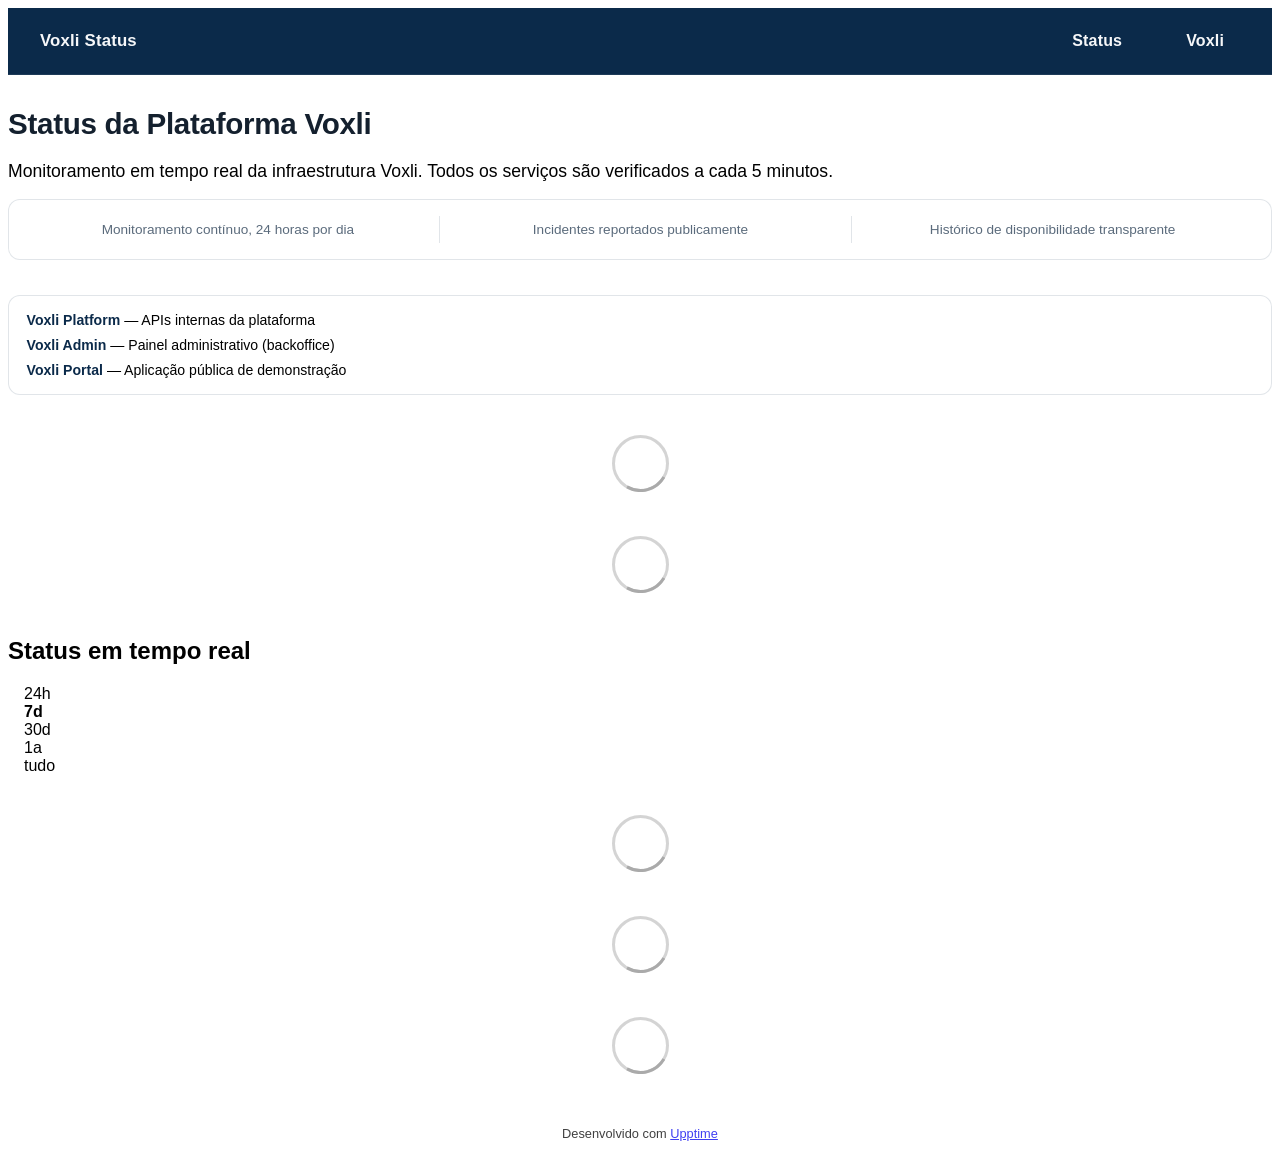
==== index.html @ 5e58ab7a "deploy: 270b769babe6d4fdf9e41d9ba4b4b747d1d3eecd" ====
<!DOCTYPE html> <html lang=en> <head> <meta charset=utf-8> <meta content="width=device-width,initial-scale=1" name=viewport> <meta content=#333333 name=theme-color> <base href=/ > <link href=manifest.json rel=manifest crossorigin=use-credentials> <script>__SAPPER__={baseUrl:"",preloaded:[void 0,{}]};if('serviceWorker' in navigator)navigator.serviceWorker.register('/service-worker.js');(function(){try{eval("async function x(){}");var main="/client/client.08c4aee7.js"}catch(e){main="/client/legacy/client.65f1eb18.js"};var s=document.createElement("script");try{new Function("if(0)import('')")();s.src=main;s.type="module";s.crossOrigin="use-credentials";}catch(e){s.src="/client/shimport@2.0.5.js";s.setAttribute("data-main",main);}document.head.appendChild(s);}());</script> <link href=client/client-31a52aa5.css rel=stylesheet><link href=client/createOctokit-a85f76c7.css rel=stylesheet><link href=client/index-b0b6455a.css rel=stylesheet> <title>Voxli Status</title> <script>// If `prefers-color-scheme` is not supported, fall back to light mode.
      // In this case, light.css will be downloaded with `highest` priority.
      if (typeof window !== "undefined" && typeof document !== "undefined" && "matchMedia" in window && window.matchMedia('(prefers-color-scheme: dark)').media === 'not all') {
        document.documentElement.style.display = 'none';
        document.head.insertAdjacentHTML(
          'beforeend',
          '<link rel="stylesheet" href={`${config.path}/themes/light.css`} onload="document.documentElement.style.display = \'\'">',
        );
      } </script> <link href=https://status.voxli.com.br/themes/light.css rel=stylesheet media=(prefers-color-scheme:light)> <link href=https://status.voxli.com.br/themes/dark.css rel=stylesheet media=(prefers-color-scheme:dark)><link href=https://status.voxli.com.br/global.css rel=stylesheet><link href=https://raw.githubusercontent.com/djiovani-douglas/voxli-status/HEAD/assets/favicon.svg rel=icon type=image/svg><link href=https://raw.githubusercontent.com/djiovani-douglas/voxli-status/HEAD/assets/favicon.ico rel=icon type=image/png><style>:root{--voxli-navy:#0b2a4a;--voxli-navy-light:#123a63;--body-background-color:#f6f7f9;--body-text-color:#14202e;--card-background-color:#ffffff;--nav-background-color:#0b2a4a;--nav-border-bottom-color:#0b2a4a;--nav-color:#f6f7f9;--tag-color:#0b2a4a;--voxli-muted:#5b6b7c;--voxli-border:rgba(11, 42, 74, 0.12);--voxli-success:#16a34a;--voxli-success-bg:rgba(22, 163, 74, 0.12);--voxli-warning:#d97706;--voxli-warning-bg:rgba(217, 119, 6, 0.12);--voxli-danger:#dc2626;--voxli-danger-bg:rgba(220, 38, 38, 0.12)}@media (prefers-color-scheme:dark){:root{--body-background-color:#0b1420;--body-text-color:#e6ecf3;--card-background-color:#101c2c;--nav-background-color:#081726;--nav-border-bottom-color:#0b2a4a;--voxli-muted:#93a3b5;--voxli-border:rgba(230, 236, 243, 0.12)}}body{font-family:-apple-system,BlinkMacSystemFont,"Segoe UI",Roboto,Helvetica,Arial,sans-serif}nav{background:var(--nav-background-color)!important;border-bottom:1px solid rgba(255,255,255,.08)!important;padding:.85rem 1.5rem}nav a{color:var(--nav-color)!important;font-weight:600;letter-spacing:.01em}nav a:hover{color:#a9c4e3!important}.logo{font-size:1.05rem!important;font-weight:700!important}.logo img{height:26px;margin-right:8px}h1{color:var(--body-text-color);font-weight:700;font-size:1.85rem;letter-spacing:-.01em}p.description{color:var(--voxli-muted);font-size:.97rem}.voxli-trust-band{display:grid;grid-template-columns:repeat(3,1fr);gap:.6rem;margin:1.1rem 0;padding:1rem 1.1rem;background:var(--card-background-color);border:1px solid var(--voxli-border);border-radius:12px;font-size:.85rem;color:var(--voxli-muted);text-align:center}.voxli-trust-item{padding:.35rem .5rem;border-left:1px solid var(--voxli-border)}.voxli-trust-item:first-child{border-left:none}.voxli-services{display:grid;gap:.55rem;margin:0 0 1.1rem;padding:1rem 1.1rem;background:var(--card-background-color);border:1px solid var(--voxli-border);border-radius:12px;font-size:.88rem}.voxli-service strong{color:var(--voxli-navy)}@media (max-width:640px){.voxli-trust-band{grid-template-columns:1fr;text-align:left}.voxli-trust-item{border-left:none;padding:.15rem 0}}.voxli-live-stats{display:flex;flex-wrap:wrap;gap:1.5rem;margin:1rem 0;padding:.9rem 1.1rem;border:1px solid var(--voxli-border);border-radius:12px;background:var(--card-background-color)}.voxli-stat{display:flex;flex-direction:column;cursor:default}.voxli-stat-value{font-weight:700;font-size:1.05rem;color:var(--voxli-navy)}.voxli-stat-label{font-size:.78rem;color:var(--voxli-muted)}.status-bar{background:var(--voxli-success-bg);border:1px solid rgba(22,163,74,.35);border-radius:12px;padding:1rem 1.5rem}.status-bar.all-good{color:#14532d;font-weight:600}.component,article{border-radius:14px!important;border:1px solid var(--voxli-border)!important;box-shadow:0 1px 3px rgba(11,42,74,.06)!important;transition:box-shadow .15s ease;background:var(--card-background-color)!important}article:hover{box-shadow:0 6px 16px rgba(11,42,74,.1)!important}article h2{font-weight:600;color:var(--body-text-color)}.uptime-tag{background:var(--voxli-navy)!important;border-radius:6px;font-weight:600}.up{border-left:3px solid var(--voxli-success)!important}.degraded{border-left:3px solid var(--voxli-warning)!important}.down{border-left:3px solid var(--voxli-danger)!important}.tag.open{background:var(--voxli-danger)!important;color:#fff!important}.tag.closed{background:var(--voxli-success)!important;color:#fff!important}a[href*="1y"],a[href*="24h"],a[href*="30d"],a[href*="7d"],a[href*=all]{display:inline-block;padding:4px 10px;border-radius:999px;border:1px solid var(--voxli-border);text-decoration:none!important;margin-left:6px;font-weight:600;font-size:.85rem}.incident section>article{position:relative;margin-left:1.4rem;padding-left:1.2rem!important}.incident section>article::before{content:"";position:absolute;left:-1.4rem;top:.35rem;width:10px;height:10px;border-radius:50%;background:var(--voxli-navy)}.incident section>article::after{content:"";position:absolute;left:calc(-1.4rem + 4px);top:.9rem;bottom:-1.6rem;width:2px;background:var(--voxli-border)}.incident section>article:last-child::after{display:none}.footer,footer{opacity:.6;font-size:.8rem}.voxli-footer-links{text-align:center;padding:.5rem 0 1.5rem;font-size:.8rem}.voxli-footer-links a{color:var(--voxli-navy);text-decoration:underline}@media (max-width:640px){.voxli-live-stats{flex-direction:column;gap:.6rem}}</style><script>window.addEventListener('load', function () {
  var REPO = 'https://raw.githubusercontent.com/djiovani-douglas/voxli-status/HEAD/';
  var services = ['voxli-platform', 'voxli-admin', 'voxli-portal'];

  function withTimeout(promise, ms) {
    return Promise.race([
      promise,
      new Promise(function (_, reject) {
        setTimeout(function () { reject(new Error('timeout')); }, ms);
      })
    ]);
  }

  function fetchJson(path) {
    return withTimeout(fetch(REPO + path).then(function (r) {
      if (!r.ok) throw new Error('bad response');
      return r.json();
    }), 4000);
  }

  function fetchText(path) {
    return withTimeout(fetch(REPO + path).then(function (r) {
      if (!r.ok) throw new Error('bad response');
      return r.text();
    }), 4000);
  }

  function insertStat(label, value, tooltip) {
    var anchor = document.querySelector('.status-bar') || document.querySelector('main');
    if (!anchor || !anchor.parentNode) return;
    var card = document.querySelector('.voxli-live-stats');
    if (!card) {
      card = document.createElement('div');
      card.className = 'voxli-live-stats';
      anchor.parentNode.insertBefore(card, anchor.nextSibling);
    }
    var stat = document.createElement('div');
    stat.className = 'voxli-stat';
    if (tooltip) stat.title = tooltip;
    var value_ = document.createElement('span');
    value_.className = 'voxli-stat-value';
    value_.textContent = value;
    var label_ = document.createElement('span');
    label_.className = 'voxli-stat-label';
    label_.textContent = label;
    stat.appendChild(value_);
    stat.appendChild(label_);
    card.appendChild(stat);
  }

  Promise.all(services.map(function (s) { return fetchJson('api/' + s + '/uptime.json'); }))
    .then(function (results) {
      var values = results
        .map(function (r) { return parseFloat(r && r.message); })
        .filter(function (n) { return !isNaN(n); });
      if (values.length !== services.length) return null;
      var avg = values.reduce(function (a, b) { return a + b; }, 0) / values.length;
      return avg.toFixed(2).replace('.', ',') + '%';
    })
    .catch(function () { return null; })
    .then(function (aggUptime) {
      if (!aggUptime) return;
      insertStat(
        'Disponibilidade da plataforma',
        aggUptime,
        'Média simples entre Voxli Platform, Voxli Admin e Voxli Portal — histórico completo'
      );
    });

  Promise.all(services.map(function (s) { return fetchText('history/' + s + '.yml'); }))
    .then(function (texts) {
      var dates = texts
        .map(function (t) {
          var m = t.match(/lastUpdated:\s*(.+)/);
          return m ? new Date(m[1].trim()) : null;
        })
        .filter(function (d) { return d && !isNaN(d.getTime()); });
      if (!dates.length) return null;
      var latest = new Date(Math.max.apply(null, dates));
      var minutes = Math.round((Date.now() - latest.getTime()) / 60000);
      if (minutes < 0 || minutes > 24 * 60) return null;
      return minutes <= 1 ? 'agora mesmo' : 'há ' + minutes + ' min';
    })
    .catch(function () { return null; })
    .then(function (lastCheck) {
      if (!lastCheck) return;
      insertStat('Última verificação', lastCheck, null);
    });
}); </script> <link href=/client/client.08c4aee7.js rel=modulepreload as=script crossorigin=use-credentials><link href=/client/client-31a52aa5.css rel=preload as=style><link href=/client/index.20721cfb.js rel=modulepreload as=script crossorigin=use-credentials><link href=/client/createOctokit.7c28d61c.js rel=modulepreload as=script crossorigin=use-credentials><link href=/client/inject_styles.803b7e80.js rel=modulepreload as=script crossorigin=use-credentials><link href=/client/createOctokit-a85f76c7.css rel=preload as=style><link href=/client/index-b0b6455a.css rel=preload as=style></head> <body> <div id=sapper> <nav class=svelte-a08hsz><div class="svelte-a08hsz container"><div><a href=https://status.voxli.com.br class="svelte-a08hsz logo"><img alt="" class=svelte-a08hsz src=https://raw.githubusercontent.com/djiovani-douglas/voxli-status/HEAD/assets/logo.svg> <div>Voxli Status</div></a></div> <ul class=svelte-a08hsz><li><a href=/ class=svelte-a08hsz target=_self aria-current=page>Status</a> <li><a href=https://voxli.com.br class=svelte-a08hsz target=_self>Voxli</a> </li> </ul></div> </nav> <main class=container> <header class=svelte-ngkazm><h1>Status da Plataforma Voxli</h1> <p class="svelte-ngkazm lead">Monitoramento em tempo real da infraestrutura Voxli. Todos os serviços são verificados a cada 5 minutos.<br><div class=voxli-trust-band> <div class=voxli-trust-item>Monitoramento contínuo, 24 horas por dia</div> <div class=voxli-trust-item>Incidentes reportados publicamente</div> <div class=voxli-trust-item>Histórico de disponibilidade transparente</div> </div><br><div class=voxli-services> <div class=voxli-service><strong>Voxli Platform</strong> — APIs internas da plataforma</div> <div class=voxli-service><strong>Voxli Admin</strong> — Painel administrativo (backoffice)</div> <div class=voxli-service><strong>Voxli Portal</strong> — Aplicação pública de demonstração</div> </div><p></header> <section class=svelte-8lnl4f><div class="svelte-68jxue loading"><svg class=svelte-68jxue height=38 stroke=#aaa width=38 xmlns=http://www.w3.org/2000/svg><g fill=none fill-rule=evenodd><g stroke-width=2 transform="translate(1 1)"><circle cx=18 cy=18 r=18 stroke-opacity=.5></circle><path d="M36 18c0-9.94-8.06-18-18-18"><animateTransform attributeName=transform dur=1s from="0 18 18" repeatCount=indefinite to="360 18 18" type=rotate></animateTransform></path></g></g></svg></div> </section> <section class=svelte-8lnl4f><div class="svelte-68jxue loading"><svg class=svelte-68jxue height=38 stroke=#aaa width=38 xmlns=http://www.w3.org/2000/svg><g fill=none fill-rule=evenodd><g stroke-width=2 transform="translate(1 1)"><circle cx=18 cy=18 r=18 stroke-opacity=.5></circle><path d="M36 18c0-9.94-8.06-18-18-18"><animateTransform attributeName=transform dur=1s from="0 18 18" repeatCount=indefinite to="360 18 18" type=rotate></animateTransform></path></g></g></svg></div> </section> <div class="svelte-fqsq6s f changed"><h2>Status em tempo real</h2> <form class="svelte-fqsq6s f r"><div><input class=svelte-fqsq6s id=data_day name=d type=radio value=day><label class=svelte-fqsq6s for=data_day>24h</label></div> <div><input class=svelte-fqsq6s id=data_week name=d type=radio value=week checked><label class=svelte-fqsq6s for=data_week>7d</label></div> <div><input class=svelte-fqsq6s id=data_month name=d type=radio value=month><label class=svelte-fqsq6s for=data_month>30d</label></div> <div><input class=svelte-fqsq6s id=data_year name=d type=radio value=year><label class=svelte-fqsq6s for=data_year>1a</label></div> <div><input class=svelte-fqsq6s id=data_all name=d type=radio value=all><label class=svelte-fqsq6s for=data_all>tudo</label></div></form></div> <section class="svelte-fqsq6s live-status"><div class="svelte-68jxue loading"><svg class=svelte-68jxue height=38 stroke=#aaa width=38 xmlns=http://www.w3.org/2000/svg><g fill=none fill-rule=evenodd><g stroke-width=2 transform="translate(1 1)"><circle cx=18 cy=18 r=18 stroke-opacity=.5></circle><path d="M36 18c0-9.94-8.06-18-18-18"><animateTransform attributeName=transform dur=1s from="0 18 18" repeatCount=indefinite to="360 18 18" type=rotate></animateTransform></path></g></g></svg></div> </section> <section><div class="svelte-68jxue loading"><svg class=svelte-68jxue height=38 stroke=#aaa width=38 xmlns=http://www.w3.org/2000/svg><g fill=none fill-rule=evenodd><g stroke-width=2 transform="translate(1 1)"><circle cx=18 cy=18 r=18 stroke-opacity=.5></circle><path d="M36 18c0-9.94-8.06-18-18-18"><animateTransform attributeName=transform dur=1s from="0 18 18" repeatCount=indefinite to="360 18 18" type=rotate></animateTransform></path></g></g></svg></div> </section> <section><div class="svelte-68jxue loading"><svg class=svelte-68jxue height=38 stroke=#aaa width=38 xmlns=http://www.w3.org/2000/svg><g fill=none fill-rule=evenodd><g stroke-width=2 transform="translate(1 1)"><circle cx=18 cy=18 r=18 stroke-opacity=.5></circle><path d="M36 18c0-9.94-8.06-18-18-18"><animateTransform attributeName=transform dur=1s from="0 18 18" repeatCount=indefinite to="360 18 18" type=rotate></animateTransform></path></g></g></svg></div></section></main> <footer class=svelte-jbr799><p>Desenvolvido com <a href=https://github.com/djiovani-douglas/voxli-status>Upptime</a></p> </footer></div> <script> try {
        if (typeof window !== "undefined" && window.navigator && navigator.serviceWorker) {
          navigator.serviceWorker.getRegistrations().then(function (registrations) {
            for (let registration of registrations) {
              registration.unregister();
            }
          });
        }
        if (typeof window !== "undefined" && "caches" in window) {
          caches.keys().then(function (keyList) {
            return Promise.all(
              keyList.map(function (key) {
                return caches.delete(key);
              })
            );
          });
        }
      } catch (error) {} </script>
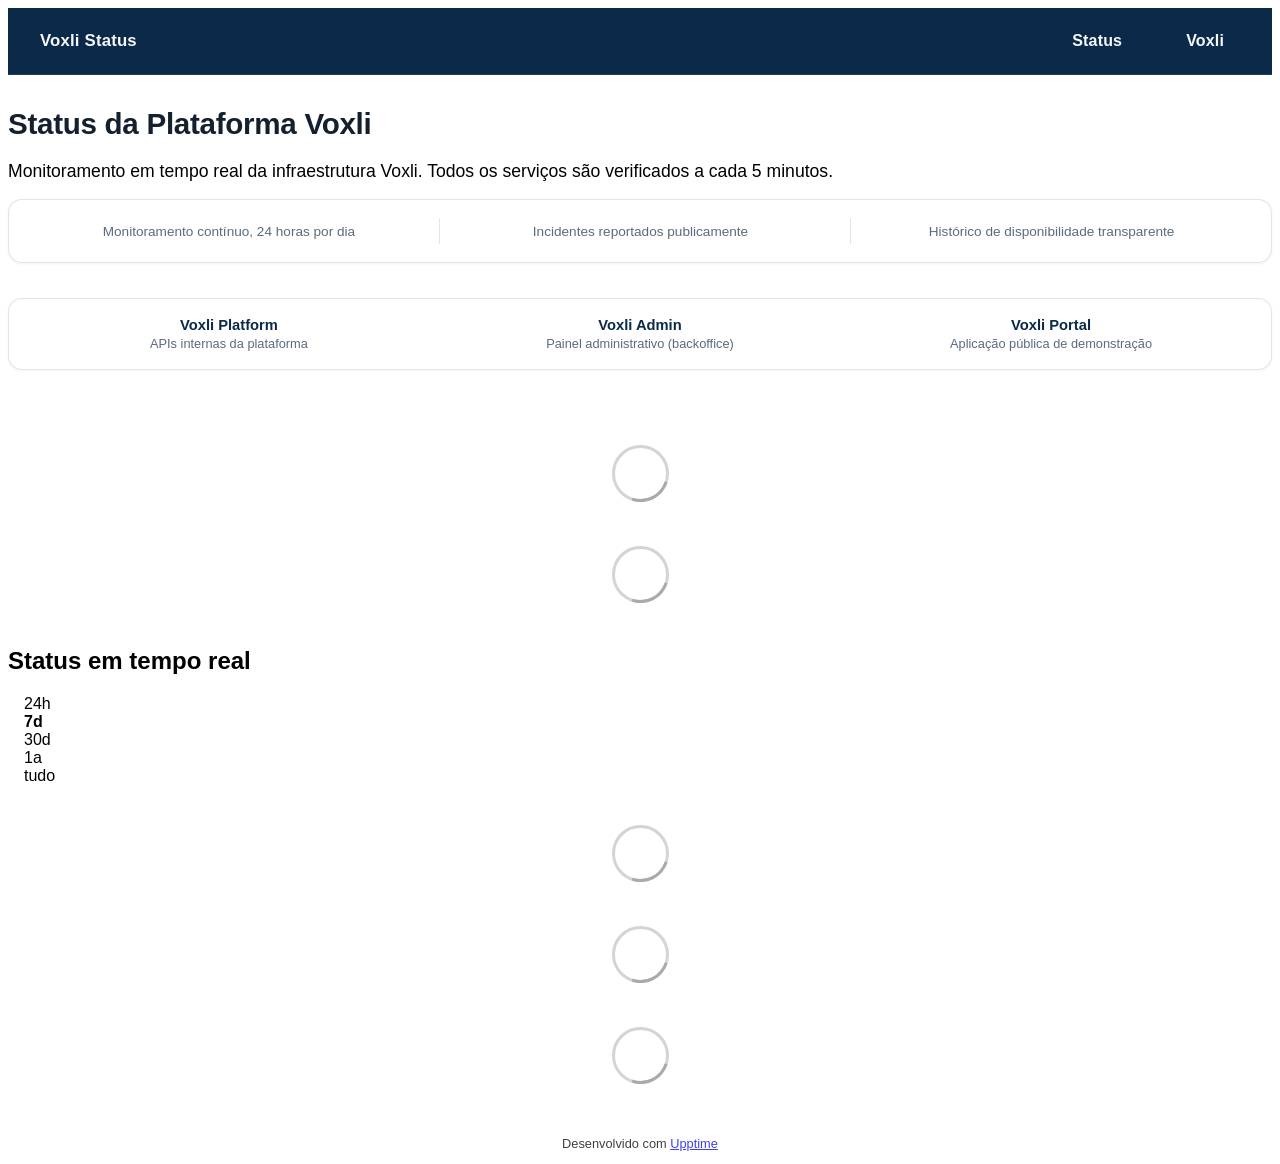
==== commit be1d4935: "deploy: fbac81c82b761c773ecd8f9453a592e794e1e93e" ====
--- a/index.html
+++ b/index.html
@@ -1,4 +1,4 @@
-<!DOCTYPE html> <html lang=en> <head> <meta charset=utf-8> <meta content="width=device-width,initial-scale=1" name=viewport> <meta content=#333333 name=theme-color> <base href=/ > <link href=manifest.json rel=manifest crossorigin=use-credentials> <script>__SAPPER__={baseUrl:"",preloaded:[void 0,{}]};if('serviceWorker' in navigator)navigator.serviceWorker.register('/service-worker.js');(function(){try{eval("async function x(){}");var main="/client/client.08c4aee7.js"}catch(e){main="/client/legacy/client.65f1eb18.js"};var s=document.createElement("script");try{new Function("if(0)import('')")();s.src=main;s.type="module";s.crossOrigin="use-credentials";}catch(e){s.src="/client/shimport@2.0.5.js";s.setAttribute("data-main",main);}document.head.appendChild(s);}());</script> <link href=client/client-31a52aa5.css rel=stylesheet><link href=client/createOctokit-a85f76c7.css rel=stylesheet><link href=client/index-b0b6455a.css rel=stylesheet> <title>Voxli Status</title> <script>// If `prefers-color-scheme` is not supported, fall back to light mode.
+<!DOCTYPE html> <html lang=en> <head> <meta charset=utf-8> <meta content="width=device-width,initial-scale=1" name=viewport> <meta content=#333333 name=theme-color> <base href=/ > <link href=manifest.json rel=manifest crossorigin=use-credentials> <script>__SAPPER__={baseUrl:"",preloaded:[void 0,{}]};if('serviceWorker' in navigator)navigator.serviceWorker.register('/service-worker.js');(function(){try{eval("async function x(){}");var main="/client/client.585f382c.js"}catch(e){main="/client/legacy/client.128acb01.js"};var s=document.createElement("script");try{new Function("if(0)import('')")();s.src=main;s.type="module";s.crossOrigin="use-credentials";}catch(e){s.src="/client/shimport@2.0.5.js";s.setAttribute("data-main",main);}document.head.appendChild(s);}());</script> <link href=client/client-31a52aa5.css rel=stylesheet><link href=client/createOctokit-a85f76c7.css rel=stylesheet><link href=client/index-b0b6455a.css rel=stylesheet> <title>Voxli Status</title> <script>// If `prefers-color-scheme` is not supported, fall back to light mode.
       // In this case, light.css will be downloaded with `highest` priority.
       if (typeof window !== "undefined" && typeof document !== "undefined" && "matchMedia" in window && window.matchMedia('(prefers-color-scheme: dark)').media === 'not all') {
         document.documentElement.style.display = 'none';
@@ -6,7 +6,7 @@
           'beforeend',
           '<link rel="stylesheet" href={`${config.path}/themes/light.css`} onload="document.documentElement.style.display = \'\'">',
         );
-      } </script> <link href=https://status.voxli.com.br/themes/light.css rel=stylesheet media=(prefers-color-scheme:light)> <link href=https://status.voxli.com.br/themes/dark.css rel=stylesheet media=(prefers-color-scheme:dark)><link href=https://status.voxli.com.br/global.css rel=stylesheet><link href=https://raw.githubusercontent.com/djiovani-douglas/voxli-status/HEAD/assets/favicon.svg rel=icon type=image/svg><link href=https://raw.githubusercontent.com/djiovani-douglas/voxli-status/HEAD/assets/favicon.ico rel=icon type=image/png><style>:root{--voxli-navy:#0b2a4a;--voxli-navy-light:#123a63;--body-background-color:#f6f7f9;--body-text-color:#14202e;--card-background-color:#ffffff;--nav-background-color:#0b2a4a;--nav-border-bottom-color:#0b2a4a;--nav-color:#f6f7f9;--tag-color:#0b2a4a;--voxli-muted:#5b6b7c;--voxli-border:rgba(11, 42, 74, 0.12);--voxli-success:#16a34a;--voxli-success-bg:rgba(22, 163, 74, 0.12);--voxli-warning:#d97706;--voxli-warning-bg:rgba(217, 119, 6, 0.12);--voxli-danger:#dc2626;--voxli-danger-bg:rgba(220, 38, 38, 0.12)}@media (prefers-color-scheme:dark){:root{--body-background-color:#0b1420;--body-text-color:#e6ecf3;--card-background-color:#101c2c;--nav-background-color:#081726;--nav-border-bottom-color:#0b2a4a;--voxli-muted:#93a3b5;--voxli-border:rgba(230, 236, 243, 0.12)}}body{font-family:-apple-system,BlinkMacSystemFont,"Segoe UI",Roboto,Helvetica,Arial,sans-serif}nav{background:var(--nav-background-color)!important;border-bottom:1px solid rgba(255,255,255,.08)!important;padding:.85rem 1.5rem}nav a{color:var(--nav-color)!important;font-weight:600;letter-spacing:.01em}nav a:hover{color:#a9c4e3!important}.logo{font-size:1.05rem!important;font-weight:700!important}.logo img{height:26px;margin-right:8px}h1{color:var(--body-text-color);font-weight:700;font-size:1.85rem;letter-spacing:-.01em}p.description{color:var(--voxli-muted);font-size:.97rem}.voxli-trust-band{display:grid;grid-template-columns:repeat(3,1fr);gap:.6rem;margin:1.1rem 0;padding:1rem 1.1rem;background:var(--card-background-color);border:1px solid var(--voxli-border);border-radius:12px;font-size:.85rem;color:var(--voxli-muted);text-align:center}.voxli-trust-item{padding:.35rem .5rem;border-left:1px solid var(--voxli-border)}.voxli-trust-item:first-child{border-left:none}.voxli-services{display:grid;gap:.55rem;margin:0 0 1.1rem;padding:1rem 1.1rem;background:var(--card-background-color);border:1px solid var(--voxli-border);border-radius:12px;font-size:.88rem}.voxli-service strong{color:var(--voxli-navy)}@media (max-width:640px){.voxli-trust-band{grid-template-columns:1fr;text-align:left}.voxli-trust-item{border-left:none;padding:.15rem 0}}.voxli-live-stats{display:flex;flex-wrap:wrap;gap:1.5rem;margin:1rem 0;padding:.9rem 1.1rem;border:1px solid var(--voxli-border);border-radius:12px;background:var(--card-background-color)}.voxli-stat{display:flex;flex-direction:column;cursor:default}.voxli-stat-value{font-weight:700;font-size:1.05rem;color:var(--voxli-navy)}.voxli-stat-label{font-size:.78rem;color:var(--voxli-muted)}.status-bar{background:var(--voxli-success-bg);border:1px solid rgba(22,163,74,.35);border-radius:12px;padding:1rem 1.5rem}.status-bar.all-good{color:#14532d;font-weight:600}.component,article{border-radius:14px!important;border:1px solid var(--voxli-border)!important;box-shadow:0 1px 3px rgba(11,42,74,.06)!important;transition:box-shadow .15s ease;background:var(--card-background-color)!important}article:hover{box-shadow:0 6px 16px rgba(11,42,74,.1)!important}article h2{font-weight:600;color:var(--body-text-color)}.uptime-tag{background:var(--voxli-navy)!important;border-radius:6px;font-weight:600}.up{border-left:3px solid var(--voxli-success)!important}.degraded{border-left:3px solid var(--voxli-warning)!important}.down{border-left:3px solid var(--voxli-danger)!important}.tag.open{background:var(--voxli-danger)!important;color:#fff!important}.tag.closed{background:var(--voxli-success)!important;color:#fff!important}a[href*="1y"],a[href*="24h"],a[href*="30d"],a[href*="7d"],a[href*=all]{display:inline-block;padding:4px 10px;border-radius:999px;border:1px solid var(--voxli-border);text-decoration:none!important;margin-left:6px;font-weight:600;font-size:.85rem}.incident section>article{position:relative;margin-left:1.4rem;padding-left:1.2rem!important}.incident section>article::before{content:"";position:absolute;left:-1.4rem;top:.35rem;width:10px;height:10px;border-radius:50%;background:var(--voxli-navy)}.incident section>article::after{content:"";position:absolute;left:calc(-1.4rem + 4px);top:.9rem;bottom:-1.6rem;width:2px;background:var(--voxli-border)}.incident section>article:last-child::after{display:none}.footer,footer{opacity:.6;font-size:.8rem}.voxli-footer-links{text-align:center;padding:.5rem 0 1.5rem;font-size:.8rem}.voxli-footer-links a{color:var(--voxli-navy);text-decoration:underline}@media (max-width:640px){.voxli-live-stats{flex-direction:column;gap:.6rem}}</style><script>window.addEventListener('load', function () {
+      } </script> <link href=https://status.voxli.com.br/themes/light.css rel=stylesheet media=(prefers-color-scheme:light)> <link href=https://status.voxli.com.br/themes/dark.css rel=stylesheet media=(prefers-color-scheme:dark)><link href=https://status.voxli.com.br/global.css rel=stylesheet><link href=https://raw.githubusercontent.com/djiovani-douglas/voxli-status/HEAD/assets/favicon.svg rel=icon type=image/svg><link href=https://raw.githubusercontent.com/djiovani-douglas/voxli-status/HEAD/assets/favicon.ico rel=icon type=image/png><style>:root{--voxli-navy:#0b2a4a;--voxli-navy-light:#123a63;--body-background-color:#f6f7f9;--body-text-color:#14202e;--card-background-color:#ffffff;--nav-background-color:#0b2a4a;--nav-border-bottom-color:#0b2a4a;--nav-color:#f6f7f9;--tag-color:#0b2a4a;--voxli-muted:#5b6b7c;--voxli-border:rgba(11, 42, 74, 0.12);--voxli-success:#16a34a;--voxli-success-bg:rgba(22, 163, 74, 0.12);--voxli-warning:#d97706;--voxli-warning-bg:rgba(217, 119, 6, 0.12);--voxli-danger:#dc2626;--voxli-danger-bg:rgba(220, 38, 38, 0.12)}@media (prefers-color-scheme:dark){:root{--body-background-color:#0b1420;--body-text-color:#e6ecf3;--card-background-color:#101c2c;--nav-background-color:#081726;--nav-border-bottom-color:#0b2a4a;--voxli-muted:#93a3b5;--voxli-border:rgba(230, 236, 243, 0.12)}}body{font-family:-apple-system,BlinkMacSystemFont,"Segoe UI",Roboto,Helvetica,Arial,sans-serif}nav{background:var(--nav-background-color)!important;border-bottom:1px solid rgba(255,255,255,.08)!important;padding:.85rem 1.5rem}nav a{color:var(--nav-color)!important;font-weight:600;letter-spacing:.01em}nav a:hover{color:#a9c4e3!important}.logo{font-size:1.05rem!important;font-weight:700!important}.logo img{height:26px;margin-right:8px}h1{color:var(--body-text-color);font-weight:700;font-size:1.85rem;letter-spacing:-.01em}p.description{color:var(--voxli-muted);font-size:.97rem}.voxli-live-stats,.voxli-services,.voxli-trust-band,.voxli-uptime-history{width:100%;box-sizing:border-box}.voxli-trust-band{display:grid;grid-template-columns:repeat(3,1fr);gap:.6rem;margin:1.1rem 0;padding:1.1rem 1.2rem;background:var(--card-background-color);border:1px solid var(--voxli-border);border-radius:14px;box-shadow:0 1px 3px rgba(11,42,74,.05);font-size:.85rem;color:var(--voxli-muted);text-align:center}.voxli-trust-item{padding:.35rem .5rem;border-left:1px solid var(--voxli-border)}.voxli-trust-item:first-child{border-left:none}.voxli-services{display:grid;grid-template-columns:repeat(3,1fr);gap:.6rem;margin:0 0 1.1rem;padding:1.1rem 1.2rem;background:var(--card-background-color);border:1px solid var(--voxli-border);border-radius:14px;box-shadow:0 1px 3px rgba(11,42,74,.05)}.voxli-service{display:flex;flex-direction:column;gap:.2rem;text-align:center}.voxli-service-name{font-weight:700;font-size:.92rem;color:var(--voxli-navy)}.voxli-service-desc{font-size:.8rem;color:var(--voxli-muted)}.voxli-uptime-history{margin:0 0 1.1rem;padding:1.1rem 1.2rem;background:var(--card-background-color);border:1px solid var(--voxli-border);border-radius:14px;box-shadow:0 1px 3px rgba(11,42,74,.05)}.voxli-uh-title{font-weight:600;font-size:.9rem;margin-bottom:.9rem}.voxli-uh-row{display:grid;grid-template-columns:8.5rem 1fr 4rem;align-items:center;gap:.75rem;margin-bottom:.55rem}.voxli-uh-name{font-size:.82rem;font-weight:600;color:var(--body-text-color)}.voxli-uh-bars{display:flex;gap:2px;height:22px}.voxli-uh-bar{flex:1;border-radius:2px;min-width:2px}.voxli-uh-pct{font-size:.82rem;font-weight:600;text-align:right;color:var(--voxli-muted)}.voxli-uh-labels{display:flex;justify-content:space-between;font-size:.72rem;color:var(--voxli-muted);margin-top:.3rem}@media (max-width:640px){.voxli-services,.voxli-trust-band{grid-template-columns:1fr;text-align:left}.voxli-trust-item{border-left:none;padding:.15rem 0}.voxli-service{text-align:left}.voxli-uh-row{grid-template-columns:5.5rem 1fr 3rem;gap:.5rem}}.voxli-live-stats{display:flex;flex-wrap:wrap;gap:1.5rem;margin:1rem 0;padding:.9rem 1.1rem;border:1px solid var(--voxli-border);border-radius:12px;background:var(--card-background-color)}.voxli-stat{display:flex;flex-direction:column;cursor:default}.voxli-stat-value{font-weight:700;font-size:1.05rem;color:var(--voxli-navy)}.voxli-stat-label{font-size:.78rem;color:var(--voxli-muted)}.status-bar{background:var(--voxli-success-bg);border:1px solid rgba(22,163,74,.35);border-radius:12px;padding:1rem 1.5rem;position:relative}.status-bar.all-good{color:#14532d;font-weight:600;animation:voxli-pulse-ring 2.4s ease-in-out infinite}@keyframes voxli-pulse-ring{0%,100%{box-shadow:0 0 0 0 rgba(22,163,74,.22)}50%{box-shadow:0 0 0 7px rgba(22,163,74,0)}}@media (prefers-reduced-motion:reduce){.status-bar.all-good{animation:none}}.component,article{border-radius:14px!important;border:1px solid var(--voxli-border)!important;box-shadow:0 1px 3px rgba(11,42,74,.06)!important;transition:box-shadow .15s ease;background:var(--card-background-color)!important}article:hover{box-shadow:0 6px 16px rgba(11,42,74,.1)!important}article h2{font-weight:600;color:var(--body-text-color)}.uptime-tag{background:var(--voxli-navy)!important;border-radius:6px;font-weight:600}.up{border-left:3px solid var(--voxli-success)!important}.degraded{border-left:3px solid var(--voxli-warning)!important}.down{border-left:3px solid var(--voxli-danger)!important}.tag.open{background:var(--voxli-danger)!important;color:#fff!important}.tag.closed{background:var(--voxli-success)!important;color:#fff!important}a[href*="1y"],a[href*="24h"],a[href*="30d"],a[href*="7d"],a[href*=all]{display:inline-block;padding:4px 10px;border-radius:999px;border:1px solid var(--voxli-border);text-decoration:none!important;margin-left:6px;font-weight:600;font-size:.85rem}.incident section>article{position:relative;margin-left:1.4rem;padding-left:1.2rem!important}.incident section>article::before{content:"";position:absolute;left:-1.4rem;top:.35rem;width:10px;height:10px;border-radius:50%;background:var(--voxli-navy)}.incident section>article::after{content:"";position:absolute;left:calc(-1.4rem + 4px);top:.9rem;bottom:-1.6rem;width:2px;background:var(--voxli-border)}.incident section>article:last-child::after{display:none}.footer,footer{opacity:.6;font-size:.8rem}.voxli-footer-links{text-align:center;padding:.5rem 0 1.5rem;font-size:.8rem}.voxli-footer-links a{color:var(--voxli-navy);text-decoration:underline}@media (max-width:640px){.voxli-live-stats{flex-direction:column;gap:.6rem}}</style><script>window.addEventListener('load', function () {
   var REPO = 'https://raw.githubusercontent.com/djiovani-douglas/voxli-status/HEAD/';
   var services = ['voxli-platform', 'voxli-admin', 'voxli-portal'];
 
@@ -71,7 +71,7 @@
       insertStat(
         'Disponibilidade da plataforma',
         aggUptime,
-        'Média simples entre Voxli Platform, Voxli Admin e Voxli Portal — histórico completo'
+        'Média simples entre Voxli Platform, Voxli Admin e Voxli Portal (histórico completo)'
       );
     });
 
@@ -94,7 +94,80 @@
       if (!lastCheck) return;
       insertStat('Última verificação', lastCheck, null);
     });
-}); </script> <link href=/client/client.08c4aee7.js rel=modulepreload as=script crossorigin=use-credentials><link href=/client/client-31a52aa5.css rel=preload as=style><link href=/client/index.20721cfb.js rel=modulepreload as=script crossorigin=use-credentials><link href=/client/createOctokit.7c28d61c.js rel=modulepreload as=script crossorigin=use-credentials><link href=/client/inject_styles.803b7e80.js rel=modulepreload as=script crossorigin=use-credentials><link href=/client/createOctokit-a85f76c7.css rel=preload as=style><link href=/client/index-b0b6455a.css rel=preload as=style></head> <body> <div id=sapper> <nav class=svelte-a08hsz><div class="svelte-a08hsz container"><div><a href=https://status.voxli.com.br class="svelte-a08hsz logo"><img alt="" class=svelte-a08hsz src=https://raw.githubusercontent.com/djiovani-douglas/voxli-status/HEAD/assets/logo.svg> <div>Voxli Status</div></a></div> <ul class=svelte-a08hsz><li><a href=/ class=svelte-a08hsz target=_self aria-current=page>Status</a> <li><a href=https://voxli.com.br class=svelte-a08hsz target=_self>Voxli</a> </li> </ul></div> </nav> <main class=container> <header class=svelte-ngkazm><h1>Status da Plataforma Voxli</h1> <p class="svelte-ngkazm lead">Monitoramento em tempo real da infraestrutura Voxli. Todos os serviços são verificados a cada 5 minutos.<br><div class=voxli-trust-band> <div class=voxli-trust-item>Monitoramento contínuo, 24 horas por dia</div> <div class=voxli-trust-item>Incidentes reportados publicamente</div> <div class=voxli-trust-item>Histórico de disponibilidade transparente</div> </div><br><div class=voxli-services> <div class=voxli-service><strong>Voxli Platform</strong> — APIs internas da plataforma</div> <div class=voxli-service><strong>Voxli Admin</strong> — Painel administrativo (backoffice)</div> <div class=voxli-service><strong>Voxli Portal</strong> — Aplicação pública de demonstração</div> </div><p></header> <section class=svelte-8lnl4f><div class="svelte-68jxue loading"><svg class=svelte-68jxue height=38 stroke=#aaa width=38 xmlns=http://www.w3.org/2000/svg><g fill=none fill-rule=evenodd><g stroke-width=2 transform="translate(1 1)"><circle cx=18 cy=18 r=18 stroke-opacity=.5></circle><path d="M36 18c0-9.94-8.06-18-18-18"><animateTransform attributeName=transform dur=1s from="0 18 18" repeatCount=indefinite to="360 18 18" type=rotate></animateTransform></path></g></g></svg></div> </section> <section class=svelte-8lnl4f><div class="svelte-68jxue loading"><svg class=svelte-68jxue height=38 stroke=#aaa width=38 xmlns=http://www.w3.org/2000/svg><g fill=none fill-rule=evenodd><g stroke-width=2 transform="translate(1 1)"><circle cx=18 cy=18 r=18 stroke-opacity=.5></circle><path d="M36 18c0-9.94-8.06-18-18-18"><animateTransform attributeName=transform dur=1s from="0 18 18" repeatCount=indefinite to="360 18 18" type=rotate></animateTransform></path></g></g></svg></div> </section> <div class="svelte-fqsq6s f changed"><h2>Status em tempo real</h2> <form class="svelte-fqsq6s f r"><div><input class=svelte-fqsq6s id=data_day name=d type=radio value=day><label class=svelte-fqsq6s for=data_day>24h</label></div> <div><input class=svelte-fqsq6s id=data_week name=d type=radio value=week checked><label class=svelte-fqsq6s for=data_week>7d</label></div> <div><input class=svelte-fqsq6s id=data_month name=d type=radio value=month><label class=svelte-fqsq6s for=data_month>30d</label></div> <div><input class=svelte-fqsq6s id=data_year name=d type=radio value=year><label class=svelte-fqsq6s for=data_year>1a</label></div> <div><input class=svelte-fqsq6s id=data_all name=d type=radio value=all><label class=svelte-fqsq6s for=data_all>tudo</label></div></form></div> <section class="svelte-fqsq6s live-status"><div class="svelte-68jxue loading"><svg class=svelte-68jxue height=38 stroke=#aaa width=38 xmlns=http://www.w3.org/2000/svg><g fill=none fill-rule=evenodd><g stroke-width=2 transform="translate(1 1)"><circle cx=18 cy=18 r=18 stroke-opacity=.5></circle><path d="M36 18c0-9.94-8.06-18-18-18"><animateTransform attributeName=transform dur=1s from="0 18 18" repeatCount=indefinite to="360 18 18" type=rotate></animateTransform></path></g></g></svg></div> </section> <section><div class="svelte-68jxue loading"><svg class=svelte-68jxue height=38 stroke=#aaa width=38 xmlns=http://www.w3.org/2000/svg><g fill=none fill-rule=evenodd><g stroke-width=2 transform="translate(1 1)"><circle cx=18 cy=18 r=18 stroke-opacity=.5></circle><path d="M36 18c0-9.94-8.06-18-18-18"><animateTransform attributeName=transform dur=1s from="0 18 18" repeatCount=indefinite to="360 18 18" type=rotate></animateTransform></path></g></g></svg></div> </section> <section><div class="svelte-68jxue loading"><svg class=svelte-68jxue height=38 stroke=#aaa width=38 xmlns=http://www.w3.org/2000/svg><g fill=none fill-rule=evenodd><g stroke-width=2 transform="translate(1 1)"><circle cx=18 cy=18 r=18 stroke-opacity=.5></circle><path d="M36 18c0-9.94-8.06-18-18-18"><animateTransform attributeName=transform dur=1s from="0 18 18" repeatCount=indefinite to="360 18 18" type=rotate></animateTransform></path></g></g></svg></div></section></main> <footer class=svelte-jbr799><p>Desenvolvido com <a href=https://github.com/djiovani-douglas/voxli-status>Upptime</a></p> </footer></div> <script> try {
+
+  var serviceMeta = [
+    { slug: 'voxli-platform', name: 'Voxli Platform' },
+    { slug: 'voxli-admin', name: 'Voxli Admin' },
+    { slug: 'voxli-portal', name: 'Voxli Portal' }
+  ];
+
+  function dateStr(d) {
+    return d.getFullYear() + '-' + String(d.getMonth() + 1).padStart(2, '0') + '-' + String(d.getDate()).padStart(2, '0');
+  }
+
+  fetchJson('history/summary.json')
+    .then(function (summary) {
+      if (!Array.isArray(summary)) return null;
+      var host = document.getElementById('voxli-uptime-history');
+      if (!host) return null;
+
+      var title = document.createElement('div');
+      title.className = 'voxli-uh-title';
+      title.textContent = 'Histórico de disponibilidade (90 dias)';
+      host.appendChild(title);
+
+      var days = 90;
+      var today = new Date();
+      today.setHours(0, 0, 0, 0);
+
+      serviceMeta.forEach(function (meta) {
+        var entry = summary.filter(function (s) { return s.slug === meta.slug; })[0];
+        if (!entry) return;
+
+        var row = document.createElement('div');
+        row.className = 'voxli-uh-row';
+
+        var name = document.createElement('span');
+        name.className = 'voxli-uh-name';
+        name.textContent = meta.name;
+        row.appendChild(name);
+
+        var bars = document.createElement('div');
+        bars.className = 'voxli-uh-bars';
+        var down = entry.dailyMinutesDown || {};
+        for (var i = days - 1; i >= 0; i--) {
+          var d = new Date(today);
+          d.setDate(d.getDate() - i);
+          var key = dateStr(d);
+          var mins = down[key] || 0;
+          var bar = document.createElement('div');
+          bar.className = 'voxli-uh-bar';
+          if (mins <= 0) bar.style.background = 'var(--voxli-success)';
+          else if (mins < 360) bar.style.background = 'var(--voxli-warning)';
+          else bar.style.background = 'var(--voxli-danger)';
+          bar.title = key + (mins > 0 ? ': ' + mins + ' min indisponível' : ': operacional');
+          bars.appendChild(bar);
+        }
+        row.appendChild(bars);
+
+        var pct = document.createElement('span');
+        pct.className = 'voxli-uh-pct';
+        pct.textContent = entry.uptime || '';
+        row.appendChild(pct);
+
+        host.appendChild(row);
+      });
+
+      var labels = document.createElement('div');
+      labels.className = 'voxli-uh-labels';
+      labels.innerHTML = '<span>90 dias atrás</span><span>Hoje</span>';
+      host.appendChild(labels);
+    })
+    .catch(function () {
+      var host = document.getElementById('voxli-uptime-history');
+      if (host) host.remove();
+    });
+}); </script> <link href=/client/client.585f382c.js rel=modulepreload as=script crossorigin=use-credentials><link href=/client/client-31a52aa5.css rel=preload as=style><link href=/client/index.67735228.js rel=modulepreload as=script crossorigin=use-credentials><link href=/client/createOctokit.b1409c07.js rel=modulepreload as=script crossorigin=use-credentials><link href=/client/inject_styles.803b7e80.js rel=modulepreload as=script crossorigin=use-credentials><link href=/client/createOctokit-a85f76c7.css rel=preload as=style><link href=/client/index-b0b6455a.css rel=preload as=style></head> <body> <div id=sapper> <nav class=svelte-a08hsz><div class="svelte-a08hsz container"><div><a href=https://status.voxli.com.br class="svelte-a08hsz logo"><img alt="" class=svelte-a08hsz src=https://raw.githubusercontent.com/djiovani-douglas/voxli-status/HEAD/assets/logo.svg> <div>Voxli Status</div></a></div> <ul class=svelte-a08hsz><li><a href=/ class=svelte-a08hsz target=_self aria-current=page>Status</a> <li><a href=https://voxli.com.br class=svelte-a08hsz target=_self>Voxli</a> </li> </ul></div> </nav> <main class=container> <header class=svelte-ngkazm><h1>Status da Plataforma Voxli</h1> <p class="svelte-ngkazm lead">Monitoramento em tempo real da infraestrutura Voxli. Todos os serviços são verificados a cada 5 minutos.<br><div class=voxli-trust-band> <div class=voxli-trust-item>Monitoramento contínuo, 24 horas por dia</div> <div class=voxli-trust-item>Incidentes reportados publicamente</div> <div class=voxli-trust-item>Histórico de disponibilidade transparente</div> </div><br><div class=voxli-services> <div class=voxli-service><span class=voxli-service-name>Voxli Platform</span><span class=voxli-service-desc>APIs internas da plataforma</span></div> <div class=voxli-service><span class=voxli-service-name>Voxli Admin</span><span class=voxli-service-desc>Painel administrativo (backoffice)</span></div> <div class=voxli-service><span class=voxli-service-name>Voxli Portal</span><span class=voxli-service-desc>Aplicação pública de demonstração</span></div> </div><br><div class=voxli-uptime-history id=voxli-uptime-history></div><p></header> <section class=svelte-8lnl4f><div class="svelte-68jxue loading"><svg class=svelte-68jxue height=38 stroke=#aaa width=38 xmlns=http://www.w3.org/2000/svg><g fill=none fill-rule=evenodd><g stroke-width=2 transform="translate(1 1)"><circle cx=18 cy=18 r=18 stroke-opacity=.5></circle><path d="M36 18c0-9.94-8.06-18-18-18"><animateTransform attributeName=transform dur=1s from="0 18 18" repeatCount=indefinite to="360 18 18" type=rotate></animateTransform></path></g></g></svg></div> </section> <section class=svelte-8lnl4f><div class="svelte-68jxue loading"><svg class=svelte-68jxue height=38 stroke=#aaa width=38 xmlns=http://www.w3.org/2000/svg><g fill=none fill-rule=evenodd><g stroke-width=2 transform="translate(1 1)"><circle cx=18 cy=18 r=18 stroke-opacity=.5></circle><path d="M36 18c0-9.94-8.06-18-18-18"><animateTransform attributeName=transform dur=1s from="0 18 18" repeatCount=indefinite to="360 18 18" type=rotate></animateTransform></path></g></g></svg></div> </section> <div class="svelte-fqsq6s f changed"><h2>Status em tempo real</h2> <form class="svelte-fqsq6s f r"><div><input class=svelte-fqsq6s id=data_day name=d type=radio value=day><label class=svelte-fqsq6s for=data_day>24h</label></div> <div><input class=svelte-fqsq6s id=data_week name=d type=radio value=week checked><label class=svelte-fqsq6s for=data_week>7d</label></div> <div><input class=svelte-fqsq6s id=data_month name=d type=radio value=month><label class=svelte-fqsq6s for=data_month>30d</label></div> <div><input class=svelte-fqsq6s id=data_year name=d type=radio value=year><label class=svelte-fqsq6s for=data_year>1a</label></div> <div><input class=svelte-fqsq6s id=data_all name=d type=radio value=all><label class=svelte-fqsq6s for=data_all>tudo</label></div></form></div> <section class="svelte-fqsq6s live-status"><div class="svelte-68jxue loading"><svg class=svelte-68jxue height=38 stroke=#aaa width=38 xmlns=http://www.w3.org/2000/svg><g fill=none fill-rule=evenodd><g stroke-width=2 transform="translate(1 1)"><circle cx=18 cy=18 r=18 stroke-opacity=.5></circle><path d="M36 18c0-9.94-8.06-18-18-18"><animateTransform attributeName=transform dur=1s from="0 18 18" repeatCount=indefinite to="360 18 18" type=rotate></animateTransform></path></g></g></svg></div> </section> <section><div class="svelte-68jxue loading"><svg class=svelte-68jxue height=38 stroke=#aaa width=38 xmlns=http://www.w3.org/2000/svg><g fill=none fill-rule=evenodd><g stroke-width=2 transform="translate(1 1)"><circle cx=18 cy=18 r=18 stroke-opacity=.5></circle><path d="M36 18c0-9.94-8.06-18-18-18"><animateTransform attributeName=transform dur=1s from="0 18 18" repeatCount=indefinite to="360 18 18" type=rotate></animateTransform></path></g></g></svg></div> </section> <section><div class="svelte-68jxue loading"><svg class=svelte-68jxue height=38 stroke=#aaa width=38 xmlns=http://www.w3.org/2000/svg><g fill=none fill-rule=evenodd><g stroke-width=2 transform="translate(1 1)"><circle cx=18 cy=18 r=18 stroke-opacity=.5></circle><path d="M36 18c0-9.94-8.06-18-18-18"><animateTransform attributeName=transform dur=1s from="0 18 18" repeatCount=indefinite to="360 18 18" type=rotate></animateTransform></path></g></g></svg></div></section></main> <footer class=svelte-jbr799><p>Desenvolvido com <a href=https://github.com/djiovani-douglas/voxli-status>Upptime</a></p> </footer></div> <script> try {
         if (typeof window !== "undefined" && window.navigator && navigator.serviceWorker) {
           navigator.serviceWorker.getRegistrations().then(function (registrations) {
             for (let registration of registrations) {
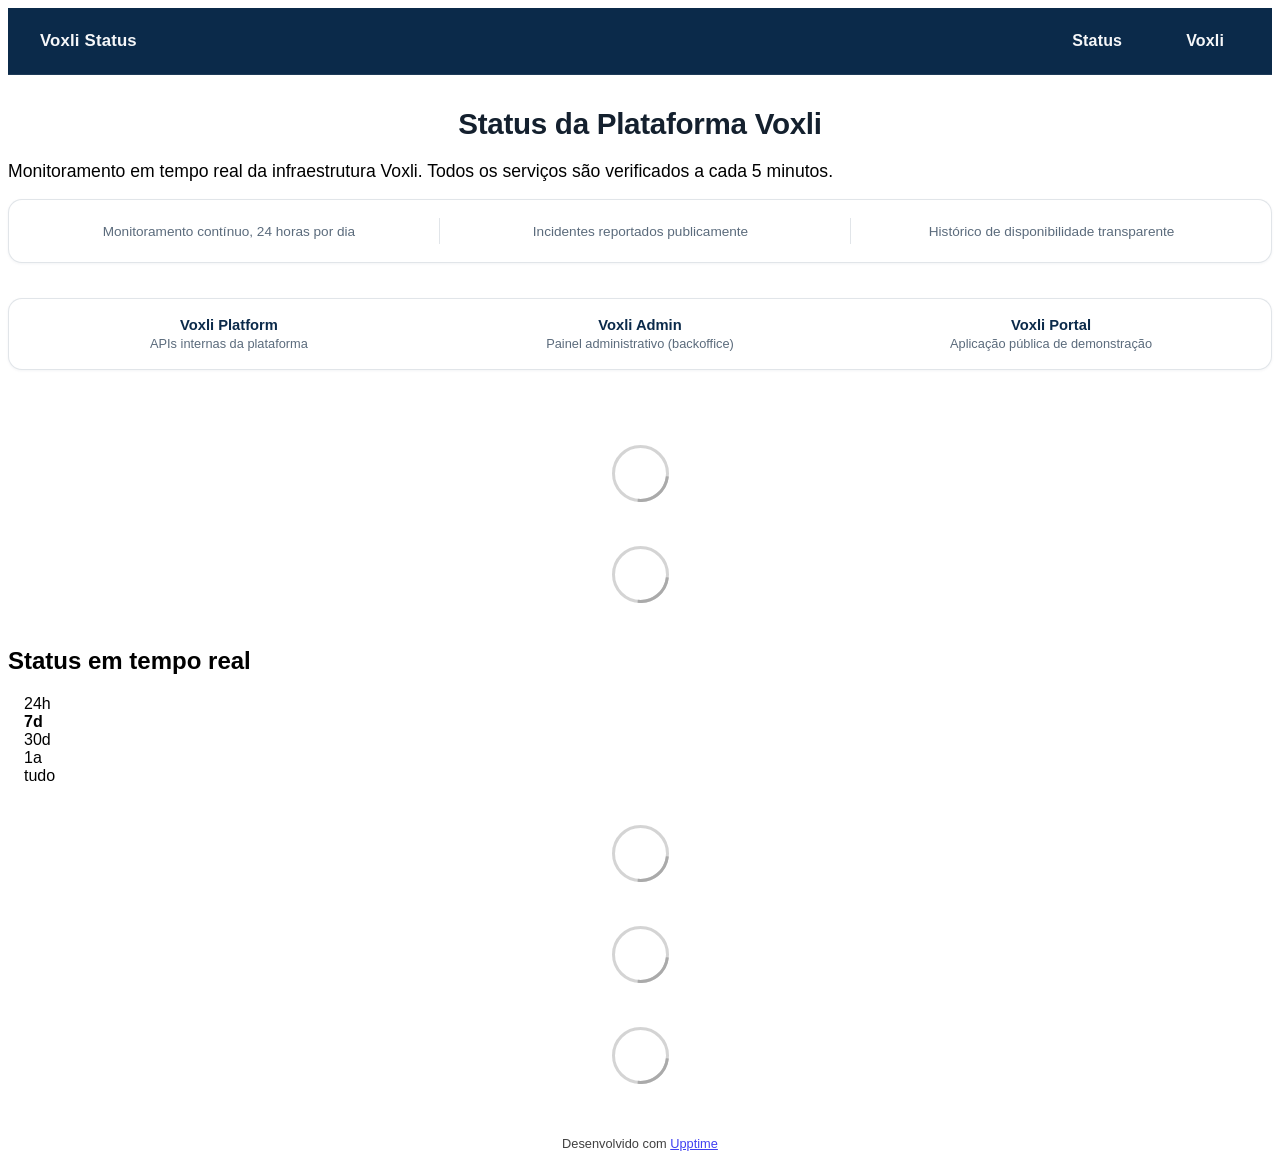
==== commit 7165f23a: "deploy: a792118d4bbb10ec99a00780fc0e3b1c74a04080" ====
--- a/index.html
+++ b/index.html
@@ -1,4 +1,4 @@
-<!DOCTYPE html> <html lang=en> <head> <meta charset=utf-8> <meta content="width=device-width,initial-scale=1" name=viewport> <meta content=#333333 name=theme-color> <base href=/ > <link href=manifest.json rel=manifest crossorigin=use-credentials> <script>__SAPPER__={baseUrl:"",preloaded:[void 0,{}]};if('serviceWorker' in navigator)navigator.serviceWorker.register('/service-worker.js');(function(){try{eval("async function x(){}");var main="/client/client.585f382c.js"}catch(e){main="/client/legacy/client.128acb01.js"};var s=document.createElement("script");try{new Function("if(0)import('')")();s.src=main;s.type="module";s.crossOrigin="use-credentials";}catch(e){s.src="/client/shimport@2.0.5.js";s.setAttribute("data-main",main);}document.head.appendChild(s);}());</script> <link href=client/client-31a52aa5.css rel=stylesheet><link href=client/createOctokit-a85f76c7.css rel=stylesheet><link href=client/index-b0b6455a.css rel=stylesheet> <title>Voxli Status</title> <script>// If `prefers-color-scheme` is not supported, fall back to light mode.
+<!DOCTYPE html> <html lang=en> <head> <meta charset=utf-8> <meta content="width=device-width,initial-scale=1" name=viewport> <meta content=#333333 name=theme-color> <base href=/ > <link href=manifest.json rel=manifest crossorigin=use-credentials> <script>__SAPPER__={baseUrl:"",preloaded:[void 0,{}]};if('serviceWorker' in navigator)navigator.serviceWorker.register('/service-worker.js');(function(){try{eval("async function x(){}");var main="/client/client.72845b80.js"}catch(e){main="/client/legacy/client.4548a526.js"};var s=document.createElement("script");try{new Function("if(0)import('')")();s.src=main;s.type="module";s.crossOrigin="use-credentials";}catch(e){s.src="/client/shimport@2.0.5.js";s.setAttribute("data-main",main);}document.head.appendChild(s);}());</script> <link href=client/client-31a52aa5.css rel=stylesheet><link href=client/createOctokit-a85f76c7.css rel=stylesheet><link href=client/index-b0b6455a.css rel=stylesheet> <title>Voxli Status</title> <script>// If `prefers-color-scheme` is not supported, fall back to light mode.
       // In this case, light.css will be downloaded with `highest` priority.
       if (typeof window !== "undefined" && typeof document !== "undefined" && "matchMedia" in window && window.matchMedia('(prefers-color-scheme: dark)').media === 'not all') {
         document.documentElement.style.display = 'none';
@@ -6,9 +6,63 @@
           'beforeend',
           '<link rel="stylesheet" href={`${config.path}/themes/light.css`} onload="document.documentElement.style.display = \'\'">',
         );
-      } </script> <link href=https://status.voxli.com.br/themes/light.css rel=stylesheet media=(prefers-color-scheme:light)> <link href=https://status.voxli.com.br/themes/dark.css rel=stylesheet media=(prefers-color-scheme:dark)><link href=https://status.voxli.com.br/global.css rel=stylesheet><link href=https://raw.githubusercontent.com/djiovani-douglas/voxli-status/HEAD/assets/favicon.svg rel=icon type=image/svg><link href=https://raw.githubusercontent.com/djiovani-douglas/voxli-status/HEAD/assets/favicon.ico rel=icon type=image/png><style>:root{--voxli-navy:#0b2a4a;--voxli-navy-light:#123a63;--body-background-color:#f6f7f9;--body-text-color:#14202e;--card-background-color:#ffffff;--nav-background-color:#0b2a4a;--nav-border-bottom-color:#0b2a4a;--nav-color:#f6f7f9;--tag-color:#0b2a4a;--voxli-muted:#5b6b7c;--voxli-border:rgba(11, 42, 74, 0.12);--voxli-success:#16a34a;--voxli-success-bg:rgba(22, 163, 74, 0.12);--voxli-warning:#d97706;--voxli-warning-bg:rgba(217, 119, 6, 0.12);--voxli-danger:#dc2626;--voxli-danger-bg:rgba(220, 38, 38, 0.12)}@media (prefers-color-scheme:dark){:root{--body-background-color:#0b1420;--body-text-color:#e6ecf3;--card-background-color:#101c2c;--nav-background-color:#081726;--nav-border-bottom-color:#0b2a4a;--voxli-muted:#93a3b5;--voxli-border:rgba(230, 236, 243, 0.12)}}body{font-family:-apple-system,BlinkMacSystemFont,"Segoe UI",Roboto,Helvetica,Arial,sans-serif}nav{background:var(--nav-background-color)!important;border-bottom:1px solid rgba(255,255,255,.08)!important;padding:.85rem 1.5rem}nav a{color:var(--nav-color)!important;font-weight:600;letter-spacing:.01em}nav a:hover{color:#a9c4e3!important}.logo{font-size:1.05rem!important;font-weight:700!important}.logo img{height:26px;margin-right:8px}h1{color:var(--body-text-color);font-weight:700;font-size:1.85rem;letter-spacing:-.01em}p.description{color:var(--voxli-muted);font-size:.97rem}.voxli-live-stats,.voxli-services,.voxli-trust-band,.voxli-uptime-history{width:100%;box-sizing:border-box}.voxli-trust-band{display:grid;grid-template-columns:repeat(3,1fr);gap:.6rem;margin:1.1rem 0;padding:1.1rem 1.2rem;background:var(--card-background-color);border:1px solid var(--voxli-border);border-radius:14px;box-shadow:0 1px 3px rgba(11,42,74,.05);font-size:.85rem;color:var(--voxli-muted);text-align:center}.voxli-trust-item{padding:.35rem .5rem;border-left:1px solid var(--voxli-border)}.voxli-trust-item:first-child{border-left:none}.voxli-services{display:grid;grid-template-columns:repeat(3,1fr);gap:.6rem;margin:0 0 1.1rem;padding:1.1rem 1.2rem;background:var(--card-background-color);border:1px solid var(--voxli-border);border-radius:14px;box-shadow:0 1px 3px rgba(11,42,74,.05)}.voxli-service{display:flex;flex-direction:column;gap:.2rem;text-align:center}.voxli-service-name{font-weight:700;font-size:.92rem;color:var(--voxli-navy)}.voxli-service-desc{font-size:.8rem;color:var(--voxli-muted)}.voxli-uptime-history{margin:0 0 1.1rem;padding:1.1rem 1.2rem;background:var(--card-background-color);border:1px solid var(--voxli-border);border-radius:14px;box-shadow:0 1px 3px rgba(11,42,74,.05)}.voxli-uh-title{font-weight:600;font-size:.9rem;margin-bottom:.9rem}.voxli-uh-row{display:grid;grid-template-columns:8.5rem 1fr 4rem;align-items:center;gap:.75rem;margin-bottom:.55rem}.voxli-uh-name{font-size:.82rem;font-weight:600;color:var(--body-text-color)}.voxli-uh-bars{display:flex;gap:2px;height:22px}.voxli-uh-bar{flex:1;border-radius:2px;min-width:2px}.voxli-uh-pct{font-size:.82rem;font-weight:600;text-align:right;color:var(--voxli-muted)}.voxli-uh-labels{display:flex;justify-content:space-between;font-size:.72rem;color:var(--voxli-muted);margin-top:.3rem}@media (max-width:640px){.voxli-services,.voxli-trust-band{grid-template-columns:1fr;text-align:left}.voxli-trust-item{border-left:none;padding:.15rem 0}.voxli-service{text-align:left}.voxli-uh-row{grid-template-columns:5.5rem 1fr 3rem;gap:.5rem}}.voxli-live-stats{display:flex;flex-wrap:wrap;gap:1.5rem;margin:1rem 0;padding:.9rem 1.1rem;border:1px solid var(--voxli-border);border-radius:12px;background:var(--card-background-color)}.voxli-stat{display:flex;flex-direction:column;cursor:default}.voxli-stat-value{font-weight:700;font-size:1.05rem;color:var(--voxli-navy)}.voxli-stat-label{font-size:.78rem;color:var(--voxli-muted)}.status-bar{background:var(--voxli-success-bg);border:1px solid rgba(22,163,74,.35);border-radius:12px;padding:1rem 1.5rem;position:relative}.status-bar.all-good{color:#14532d;font-weight:600;animation:voxli-pulse-ring 2.4s ease-in-out infinite}@keyframes voxli-pulse-ring{0%,100%{box-shadow:0 0 0 0 rgba(22,163,74,.22)}50%{box-shadow:0 0 0 7px rgba(22,163,74,0)}}@media (prefers-reduced-motion:reduce){.status-bar.all-good{animation:none}}.component,article{border-radius:14px!important;border:1px solid var(--voxli-border)!important;box-shadow:0 1px 3px rgba(11,42,74,.06)!important;transition:box-shadow .15s ease;background:var(--card-background-color)!important}article:hover{box-shadow:0 6px 16px rgba(11,42,74,.1)!important}article h2{font-weight:600;color:var(--body-text-color)}.uptime-tag{background:var(--voxli-navy)!important;border-radius:6px;font-weight:600}.up{border-left:3px solid var(--voxli-success)!important}.degraded{border-left:3px solid var(--voxli-warning)!important}.down{border-left:3px solid var(--voxli-danger)!important}.tag.open{background:var(--voxli-danger)!important;color:#fff!important}.tag.closed{background:var(--voxli-success)!important;color:#fff!important}a[href*="1y"],a[href*="24h"],a[href*="30d"],a[href*="7d"],a[href*=all]{display:inline-block;padding:4px 10px;border-radius:999px;border:1px solid var(--voxli-border);text-decoration:none!important;margin-left:6px;font-weight:600;font-size:.85rem}.incident section>article{position:relative;margin-left:1.4rem;padding-left:1.2rem!important}.incident section>article::before{content:"";position:absolute;left:-1.4rem;top:.35rem;width:10px;height:10px;border-radius:50%;background:var(--voxli-navy)}.incident section>article::after{content:"";position:absolute;left:calc(-1.4rem + 4px);top:.9rem;bottom:-1.6rem;width:2px;background:var(--voxli-border)}.incident section>article:last-child::after{display:none}.footer,footer{opacity:.6;font-size:.8rem}.voxli-footer-links{text-align:center;padding:.5rem 0 1.5rem;font-size:.8rem}.voxli-footer-links a{color:var(--voxli-navy);text-decoration:underline}@media (max-width:640px){.voxli-live-stats{flex-direction:column;gap:.6rem}}</style><script>window.addEventListener('load', function () {
+      } </script> <link href=https://status.voxli.com.br/themes/light.css rel=stylesheet media=(prefers-color-scheme:light)> <link href=https://status.voxli.com.br/themes/dark.css rel=stylesheet media=(prefers-color-scheme:dark)><link href=https://status.voxli.com.br/global.css rel=stylesheet><link href=https://raw.githubusercontent.com/djiovani-douglas/voxli-status/HEAD/assets/favicon.svg rel=icon type=image/svg><link href=https://raw.githubusercontent.com/djiovani-douglas/voxli-status/HEAD/assets/favicon.ico rel=icon type=image/png><style>:root{--voxli-navy:#0b2a4a;--voxli-navy-light:#123a63;--body-background-color:#f6f7f9;--body-text-color:#14202e;--card-background-color:#ffffff;--nav-background-color:#0b2a4a;--nav-border-bottom-color:#0b2a4a;--nav-color:#f6f7f9;--tag-color:#0b2a4a;--voxli-muted:#5b6b7c;--voxli-border:rgba(11, 42, 74, 0.12);--voxli-success:#16a34a;--voxli-success-bg:rgba(22, 163, 74, 0.12);--voxli-warning:#d97706;--voxli-warning-bg:rgba(217, 119, 6, 0.12);--voxli-danger:#dc2626;--voxli-danger-bg:rgba(220, 38, 38, 0.12)}@media (prefers-color-scheme:dark){:root{--body-background-color:#0b1420;--body-text-color:#e6ecf3;--card-background-color:#101c2c;--nav-background-color:#081726;--nav-border-bottom-color:#0b2a4a;--voxli-muted:#93a3b5;--voxli-border:rgba(230, 236, 243, 0.12)}}body{font-family:-apple-system,BlinkMacSystemFont,"Segoe UI",Roboto,Helvetica,Arial,sans-serif}nav{background:var(--nav-background-color)!important;border-bottom:1px solid rgba(255,255,255,.08)!important;padding:.85rem 1.5rem}nav a{color:var(--nav-color)!important;font-weight:600;letter-spacing:.01em}nav a:hover{color:#a9c4e3!important}.logo{font-size:1.05rem!important;font-weight:700!important}.logo img{height:26px;margin-right:8px}h1{color:var(--body-text-color);font-weight:700;font-size:1.85rem;letter-spacing:-.01em;text-align:center}p.description{color:var(--voxli-muted);font-size:.97rem;text-align:center}.voxli-live-stats,.voxli-services,.voxli-trust-band,.voxli-uptime-history{width:100%;box-sizing:border-box}.voxli-trust-band{display:grid;grid-template-columns:repeat(3,1fr);gap:.6rem;margin:1.1rem 0;padding:1.1rem 1.2rem;background:var(--card-background-color);border:1px solid var(--voxli-border);border-radius:14px;box-shadow:0 1px 3px rgba(11,42,74,.05);font-size:.85rem;color:var(--voxli-muted);text-align:center}.voxli-trust-item{padding:.35rem .5rem;border-left:1px solid var(--voxli-border)}.voxli-trust-item:first-child{border-left:none}.voxli-services{display:grid;grid-template-columns:repeat(3,1fr);gap:.6rem;margin:0 0 1.1rem;padding:1.1rem 1.2rem;background:var(--card-background-color);border:1px solid var(--voxli-border);border-radius:14px;box-shadow:0 1px 3px rgba(11,42,74,.05)}.voxli-service{display:flex;flex-direction:column;gap:.2rem;text-align:center}.voxli-service-name{font-weight:700;font-size:.92rem;color:var(--voxli-navy)}.voxli-service-desc{font-size:.8rem;color:var(--voxli-muted)}.voxli-uptime-history{margin:0 0 1.1rem;padding:1.1rem 1.2rem;background:var(--card-background-color);border:1px solid var(--voxli-border);border-radius:14px;box-shadow:0 1px 3px rgba(11,42,74,.05)}.voxli-uh-title{font-weight:600;font-size:.9rem;margin-bottom:.9rem}.voxli-uh-row{display:grid;grid-template-columns:8.5rem 1fr 4rem;align-items:center;gap:.75rem;margin-bottom:.55rem}.voxli-uh-name{font-size:.82rem;font-weight:600;color:var(--body-text-color)}.voxli-uh-bars{display:flex;gap:2px;height:22px}.voxli-uh-bar{flex:1;border-radius:2px;min-width:2px}.voxli-uh-pct{font-size:.82rem;font-weight:600;text-align:right;color:var(--voxli-muted)}.voxli-uh-labels{display:flex;justify-content:space-between;font-size:.72rem;color:var(--voxli-muted);margin-top:.3rem}@media (max-width:640px){.voxli-services,.voxli-trust-band{grid-template-columns:1fr;text-align:left}.voxli-trust-item{border-left:none;padding:.15rem 0}.voxli-service{text-align:left}.voxli-uh-row{grid-template-columns:5.5rem 1fr 3rem;gap:.5rem}}.voxli-live-stats{display:flex;flex-wrap:wrap;gap:1.5rem;margin:1rem 0;padding:.9rem 1.1rem;border:1px solid var(--voxli-border);border-radius:12px;background:var(--card-background-color)}.voxli-stat{display:flex;flex-direction:column;cursor:default}.voxli-stat-value{font-weight:700;font-size:1.05rem;color:var(--voxli-navy)}.voxli-stat-label{font-size:.78rem;color:var(--voxli-muted)}.status-bar{background:var(--voxli-success-bg);border:1px solid rgba(22,163,74,.35);border-radius:12px;padding:1rem 1.5rem;position:relative}.status-bar.all-good{color:#14532d;font-weight:600;animation:voxli-pulse-ring 2.4s ease-in-out infinite}@keyframes voxli-pulse-ring{0%,100%{box-shadow:0 0 0 0 rgba(22,163,74,.22)}50%{box-shadow:0 0 0 7px rgba(22,163,74,0)}}@media (prefers-reduced-motion:reduce){.status-bar.all-good{animation:none}}.component,article{border-radius:14px!important;border:1px solid var(--voxli-border)!important;box-shadow:0 1px 3px rgba(11,42,74,.06)!important;transition:box-shadow .15s ease;background:var(--card-background-color)!important}article:hover{box-shadow:0 6px 16px rgba(11,42,74,.1)!important}article h2{font-weight:600;color:var(--body-text-color)}.uptime-tag{background:var(--voxli-navy)!important;border-radius:6px;font-weight:600}.up{border-left:3px solid var(--voxli-success)!important}.degraded{border-left:3px solid var(--voxli-warning)!important}.down{border-left:3px solid var(--voxli-danger)!important}.tag.open{background:var(--voxli-danger)!important;color:#fff!important}.tag.closed{background:var(--voxli-success)!important;color:#fff!important}a[href*="1y"],a[href*="24h"],a[href*="30d"],a[href*="7d"],a[href*=all]{display:inline-block;padding:4px 10px;border-radius:999px;border:1px solid var(--voxli-border);text-decoration:none!important;margin-left:6px;font-weight:600;font-size:.85rem}.incident section>article{position:relative;margin-left:1.4rem;padding-left:1.2rem!important}.incident section>article::before{content:"";position:absolute;left:-1.4rem;top:.35rem;width:10px;height:10px;border-radius:50%;background:var(--voxli-navy)}.incident section>article::after{content:"";position:absolute;left:calc(-1.4rem + 4px);top:.9rem;bottom:-1.6rem;width:2px;background:var(--voxli-border)}.incident section>article:last-child::after{display:none}.footer,footer{opacity:.6;font-size:.8rem;text-align:center}.voxli-footer-links{display:flex;align-items:center;justify-content:center;gap:.45rem;text-align:center;padding:.6rem 0 1.6rem;font-size:.8rem;color:var(--voxli-muted)}.voxli-footer-links a{color:var(--voxli-navy);text-decoration:underline}.voxli-footer-sep{opacity:.5}.voxli-live-dot{display:inline-block;width:6px;height:6px;border-radius:50%;background:var(--voxli-success);animation:voxli-pulse-dot 1.8s ease-in-out infinite}@keyframes voxli-pulse-dot{0%,100%{opacity:1;transform:scale(1)}50%{opacity:.35;transform:scale(.7)}}@media (prefers-reduced-motion:reduce){.voxli-live-dot{animation:none}}@media (max-width:640px){.voxli-live-stats{flex-direction:column;gap:.6rem}}</style><script>window.addEventListener('load', function () {
   var REPO = 'https://raw.githubusercontent.com/djiovani-douglas/voxli-status/HEAD/';
   var services = ['voxli-platform', 'voxli-admin', 'voxli-portal'];
+
+  // O Upptime formata datas em inglês/EUA (M/D/AAAA) e isso não passa pelo
+  // dicionário i18n. Localiza pra pt-BR direto no texto renderizado, e observa
+  // mudanças no DOM porque a navegação entre páginas (ex: home -> incidente)
+  // é client-side e não dispara 'load' de novo.
+  var DATE_RE = /\b(\d{1,2})\/(\d{1,2})\/(\d{4})(,\s*\d{1,2}:\d{2}:\d{2}\s*[AP]M)?\b/g;
+
+  function formatBR(match) {
+    var d = new Date(match);
+    if (isNaN(d.getTime())) return match;
+    var hasTime = /\d{1,2}:\d{2}:\d{2}\s*[AP]M/i.test(match);
+    var datePart = d.toLocaleDateString('pt-BR');
+    return hasTime ? datePart + ', ' + d.toLocaleTimeString('pt-BR') : datePart;
+  }
+
+  function fixDatesIn(root) {
+    var walker = document.createTreeWalker(root, NodeFilter.SHOW_TEXT, {
+      acceptNode: function (node) {
+        if (!node.nodeValue || !DATE_RE.test(node.nodeValue)) return NodeFilter.FILTER_SKIP;
+        DATE_RE.lastIndex = 0;
+        var parent = node.parentElement;
+        if (!parent || parent.closest('script, style, [data-voxli-date-fixed]')) return NodeFilter.FILTER_SKIP;
+        return NodeFilter.FILTER_ACCEPT;
+      }
+    });
+    var nodes = [];
+    var n;
+    while ((n = walker.nextNode())) nodes.push(n);
+
+    nodes.forEach(function (node) {
+      var text = node.nodeValue;
+      var frag = document.createDocumentFragment();
+      var lastIndex = 0;
+      var match;
+      DATE_RE.lastIndex = 0;
+      while ((match = DATE_RE.exec(text))) {
+        if (match.index > lastIndex) frag.appendChild(document.createTextNode(text.slice(lastIndex, match.index)));
+        var span = document.createElement('span');
+        span.setAttribute('data-voxli-date-fixed', '1');
+        span.textContent = formatBR(match[0]);
+        frag.appendChild(span);
+        lastIndex = match.index + match[0].length;
+      }
+      if (lastIndex < text.length) frag.appendChild(document.createTextNode(text.slice(lastIndex)));
+      node.parentNode.replaceChild(frag, node);
+    });
+  }
+
+  fixDatesIn(document.body);
+  var dateFixTimer;
+  new MutationObserver(function () {
+    clearTimeout(dateFixTimer);
+    dateFixTimer = setTimeout(function () { fixDatesIn(document.body); }, 250);
+  }).observe(document.body, { childList: true, subtree: true });
 
   function withTimeout(promise, ms) {
     return Promise.race([
@@ -167,7 +221,7 @@
       var host = document.getElementById('voxli-uptime-history');
       if (host) host.remove();
     });
-}); </script> <link href=/client/client.585f382c.js rel=modulepreload as=script crossorigin=use-credentials><link href=/client/client-31a52aa5.css rel=preload as=style><link href=/client/index.67735228.js rel=modulepreload as=script crossorigin=use-credentials><link href=/client/createOctokit.b1409c07.js rel=modulepreload as=script crossorigin=use-credentials><link href=/client/inject_styles.803b7e80.js rel=modulepreload as=script crossorigin=use-credentials><link href=/client/createOctokit-a85f76c7.css rel=preload as=style><link href=/client/index-b0b6455a.css rel=preload as=style></head> <body> <div id=sapper> <nav class=svelte-a08hsz><div class="svelte-a08hsz container"><div><a href=https://status.voxli.com.br class="svelte-a08hsz logo"><img alt="" class=svelte-a08hsz src=https://raw.githubusercontent.com/djiovani-douglas/voxli-status/HEAD/assets/logo.svg> <div>Voxli Status</div></a></div> <ul class=svelte-a08hsz><li><a href=/ class=svelte-a08hsz target=_self aria-current=page>Status</a> <li><a href=https://voxli.com.br class=svelte-a08hsz target=_self>Voxli</a> </li> </ul></div> </nav> <main class=container> <header class=svelte-ngkazm><h1>Status da Plataforma Voxli</h1> <p class="svelte-ngkazm lead">Monitoramento em tempo real da infraestrutura Voxli. Todos os serviços são verificados a cada 5 minutos.<br><div class=voxli-trust-band> <div class=voxli-trust-item>Monitoramento contínuo, 24 horas por dia</div> <div class=voxli-trust-item>Incidentes reportados publicamente</div> <div class=voxli-trust-item>Histórico de disponibilidade transparente</div> </div><br><div class=voxli-services> <div class=voxli-service><span class=voxli-service-name>Voxli Platform</span><span class=voxli-service-desc>APIs internas da plataforma</span></div> <div class=voxli-service><span class=voxli-service-name>Voxli Admin</span><span class=voxli-service-desc>Painel administrativo (backoffice)</span></div> <div class=voxli-service><span class=voxli-service-name>Voxli Portal</span><span class=voxli-service-desc>Aplicação pública de demonstração</span></div> </div><br><div class=voxli-uptime-history id=voxli-uptime-history></div><p></header> <section class=svelte-8lnl4f><div class="svelte-68jxue loading"><svg class=svelte-68jxue height=38 stroke=#aaa width=38 xmlns=http://www.w3.org/2000/svg><g fill=none fill-rule=evenodd><g stroke-width=2 transform="translate(1 1)"><circle cx=18 cy=18 r=18 stroke-opacity=.5></circle><path d="M36 18c0-9.94-8.06-18-18-18"><animateTransform attributeName=transform dur=1s from="0 18 18" repeatCount=indefinite to="360 18 18" type=rotate></animateTransform></path></g></g></svg></div> </section> <section class=svelte-8lnl4f><div class="svelte-68jxue loading"><svg class=svelte-68jxue height=38 stroke=#aaa width=38 xmlns=http://www.w3.org/2000/svg><g fill=none fill-rule=evenodd><g stroke-width=2 transform="translate(1 1)"><circle cx=18 cy=18 r=18 stroke-opacity=.5></circle><path d="M36 18c0-9.94-8.06-18-18-18"><animateTransform attributeName=transform dur=1s from="0 18 18" repeatCount=indefinite to="360 18 18" type=rotate></animateTransform></path></g></g></svg></div> </section> <div class="svelte-fqsq6s f changed"><h2>Status em tempo real</h2> <form class="svelte-fqsq6s f r"><div><input class=svelte-fqsq6s id=data_day name=d type=radio value=day><label class=svelte-fqsq6s for=data_day>24h</label></div> <div><input class=svelte-fqsq6s id=data_week name=d type=radio value=week checked><label class=svelte-fqsq6s for=data_week>7d</label></div> <div><input class=svelte-fqsq6s id=data_month name=d type=radio value=month><label class=svelte-fqsq6s for=data_month>30d</label></div> <div><input class=svelte-fqsq6s id=data_year name=d type=radio value=year><label class=svelte-fqsq6s for=data_year>1a</label></div> <div><input class=svelte-fqsq6s id=data_all name=d type=radio value=all><label class=svelte-fqsq6s for=data_all>tudo</label></div></form></div> <section class="svelte-fqsq6s live-status"><div class="svelte-68jxue loading"><svg class=svelte-68jxue height=38 stroke=#aaa width=38 xmlns=http://www.w3.org/2000/svg><g fill=none fill-rule=evenodd><g stroke-width=2 transform="translate(1 1)"><circle cx=18 cy=18 r=18 stroke-opacity=.5></circle><path d="M36 18c0-9.94-8.06-18-18-18"><animateTransform attributeName=transform dur=1s from="0 18 18" repeatCount=indefinite to="360 18 18" type=rotate></animateTransform></path></g></g></svg></div> </section> <section><div class="svelte-68jxue loading"><svg class=svelte-68jxue height=38 stroke=#aaa width=38 xmlns=http://www.w3.org/2000/svg><g fill=none fill-rule=evenodd><g stroke-width=2 transform="translate(1 1)"><circle cx=18 cy=18 r=18 stroke-opacity=.5></circle><path d="M36 18c0-9.94-8.06-18-18-18"><animateTransform attributeName=transform dur=1s from="0 18 18" repeatCount=indefinite to="360 18 18" type=rotate></animateTransform></path></g></g></svg></div> </section> <section><div class="svelte-68jxue loading"><svg class=svelte-68jxue height=38 stroke=#aaa width=38 xmlns=http://www.w3.org/2000/svg><g fill=none fill-rule=evenodd><g stroke-width=2 transform="translate(1 1)"><circle cx=18 cy=18 r=18 stroke-opacity=.5></circle><path d="M36 18c0-9.94-8.06-18-18-18"><animateTransform attributeName=transform dur=1s from="0 18 18" repeatCount=indefinite to="360 18 18" type=rotate></animateTransform></path></g></g></svg></div></section></main> <footer class=svelte-jbr799><p>Desenvolvido com <a href=https://github.com/djiovani-douglas/voxli-status>Upptime</a></p> </footer></div> <script> try {
+}); </script> <link href=/client/client.72845b80.js rel=modulepreload as=script crossorigin=use-credentials><link href=/client/client-31a52aa5.css rel=preload as=style><link href=/client/index.af2cb659.js rel=modulepreload as=script crossorigin=use-credentials><link href=/client/createOctokit.4068fa73.js rel=modulepreload as=script crossorigin=use-credentials><link href=/client/inject_styles.803b7e80.js rel=modulepreload as=script crossorigin=use-credentials><link href=/client/createOctokit-a85f76c7.css rel=preload as=style><link href=/client/index-b0b6455a.css rel=preload as=style></head> <body> <div id=sapper> <nav class=svelte-a08hsz><div class="svelte-a08hsz container"><div><a href=https://status.voxli.com.br class="svelte-a08hsz logo"><img alt="" class=svelte-a08hsz src=https://raw.githubusercontent.com/djiovani-douglas/voxli-status/HEAD/assets/logo.svg> <div>Voxli Status</div></a></div> <ul class=svelte-a08hsz><li><a href=/ class=svelte-a08hsz target=_self aria-current=page>Status</a> <li><a href=https://voxli.com.br class=svelte-a08hsz target=_self>Voxli</a> </li> </ul></div> </nav> <main class=container> <header class=svelte-ngkazm><h1>Status da Plataforma Voxli</h1> <p class="svelte-ngkazm lead">Monitoramento em tempo real da infraestrutura Voxli. Todos os serviços são verificados a cada 5 minutos.<br><div class=voxli-trust-band> <div class=voxli-trust-item>Monitoramento contínuo, 24 horas por dia</div> <div class=voxli-trust-item>Incidentes reportados publicamente</div> <div class=voxli-trust-item>Histórico de disponibilidade transparente</div> </div><br><div class=voxli-services> <div class=voxli-service><span class=voxli-service-name>Voxli Platform</span><span class=voxli-service-desc>APIs internas da plataforma</span></div> <div class=voxli-service><span class=voxli-service-name>Voxli Admin</span><span class=voxli-service-desc>Painel administrativo (backoffice)</span></div> <div class=voxli-service><span class=voxli-service-name>Voxli Portal</span><span class=voxli-service-desc>Aplicação pública de demonstração</span></div> </div><br><div class=voxli-uptime-history id=voxli-uptime-history></div><p></header> <section class=svelte-8lnl4f><div class="svelte-68jxue loading"><svg class=svelte-68jxue height=38 stroke=#aaa width=38 xmlns=http://www.w3.org/2000/svg><g fill=none fill-rule=evenodd><g stroke-width=2 transform="translate(1 1)"><circle cx=18 cy=18 r=18 stroke-opacity=.5></circle><path d="M36 18c0-9.94-8.06-18-18-18"><animateTransform attributeName=transform dur=1s from="0 18 18" repeatCount=indefinite to="360 18 18" type=rotate></animateTransform></path></g></g></svg></div> </section> <section class=svelte-8lnl4f><div class="svelte-68jxue loading"><svg class=svelte-68jxue height=38 stroke=#aaa width=38 xmlns=http://www.w3.org/2000/svg><g fill=none fill-rule=evenodd><g stroke-width=2 transform="translate(1 1)"><circle cx=18 cy=18 r=18 stroke-opacity=.5></circle><path d="M36 18c0-9.94-8.06-18-18-18"><animateTransform attributeName=transform dur=1s from="0 18 18" repeatCount=indefinite to="360 18 18" type=rotate></animateTransform></path></g></g></svg></div> </section> <div class="svelte-fqsq6s f changed"><h2>Status em tempo real</h2> <form class="svelte-fqsq6s f r"><div><input class=svelte-fqsq6s id=data_day name=d type=radio value=day><label class=svelte-fqsq6s for=data_day>24h</label></div> <div><input class=svelte-fqsq6s id=data_week name=d type=radio value=week checked><label class=svelte-fqsq6s for=data_week>7d</label></div> <div><input class=svelte-fqsq6s id=data_month name=d type=radio value=month><label class=svelte-fqsq6s for=data_month>30d</label></div> <div><input class=svelte-fqsq6s id=data_year name=d type=radio value=year><label class=svelte-fqsq6s for=data_year>1a</label></div> <div><input class=svelte-fqsq6s id=data_all name=d type=radio value=all><label class=svelte-fqsq6s for=data_all>tudo</label></div></form></div> <section class="svelte-fqsq6s live-status"><div class="svelte-68jxue loading"><svg class=svelte-68jxue height=38 stroke=#aaa width=38 xmlns=http://www.w3.org/2000/svg><g fill=none fill-rule=evenodd><g stroke-width=2 transform="translate(1 1)"><circle cx=18 cy=18 r=18 stroke-opacity=.5></circle><path d="M36 18c0-9.94-8.06-18-18-18"><animateTransform attributeName=transform dur=1s from="0 18 18" repeatCount=indefinite to="360 18 18" type=rotate></animateTransform></path></g></g></svg></div> </section> <section><div class="svelte-68jxue loading"><svg class=svelte-68jxue height=38 stroke=#aaa width=38 xmlns=http://www.w3.org/2000/svg><g fill=none fill-rule=evenodd><g stroke-width=2 transform="translate(1 1)"><circle cx=18 cy=18 r=18 stroke-opacity=.5></circle><path d="M36 18c0-9.94-8.06-18-18-18"><animateTransform attributeName=transform dur=1s from="0 18 18" repeatCount=indefinite to="360 18 18" type=rotate></animateTransform></path></g></g></svg></div> </section> <section><div class="svelte-68jxue loading"><svg class=svelte-68jxue height=38 stroke=#aaa width=38 xmlns=http://www.w3.org/2000/svg><g fill=none fill-rule=evenodd><g stroke-width=2 transform="translate(1 1)"><circle cx=18 cy=18 r=18 stroke-opacity=.5></circle><path d="M36 18c0-9.94-8.06-18-18-18"><animateTransform attributeName=transform dur=1s from="0 18 18" repeatCount=indefinite to="360 18 18" type=rotate></animateTransform></path></g></g></svg></div></section></main> <footer class=svelte-jbr799><p>Desenvolvido com <a href=https://github.com/djiovani-douglas/voxli-status>Upptime</a></p> </footer></div> <script> try {
         if (typeof window !== "undefined" && window.navigator && navigator.serviceWorker) {
           navigator.serviceWorker.getRegistrations().then(function (registrations) {
             for (let registration of registrations) {
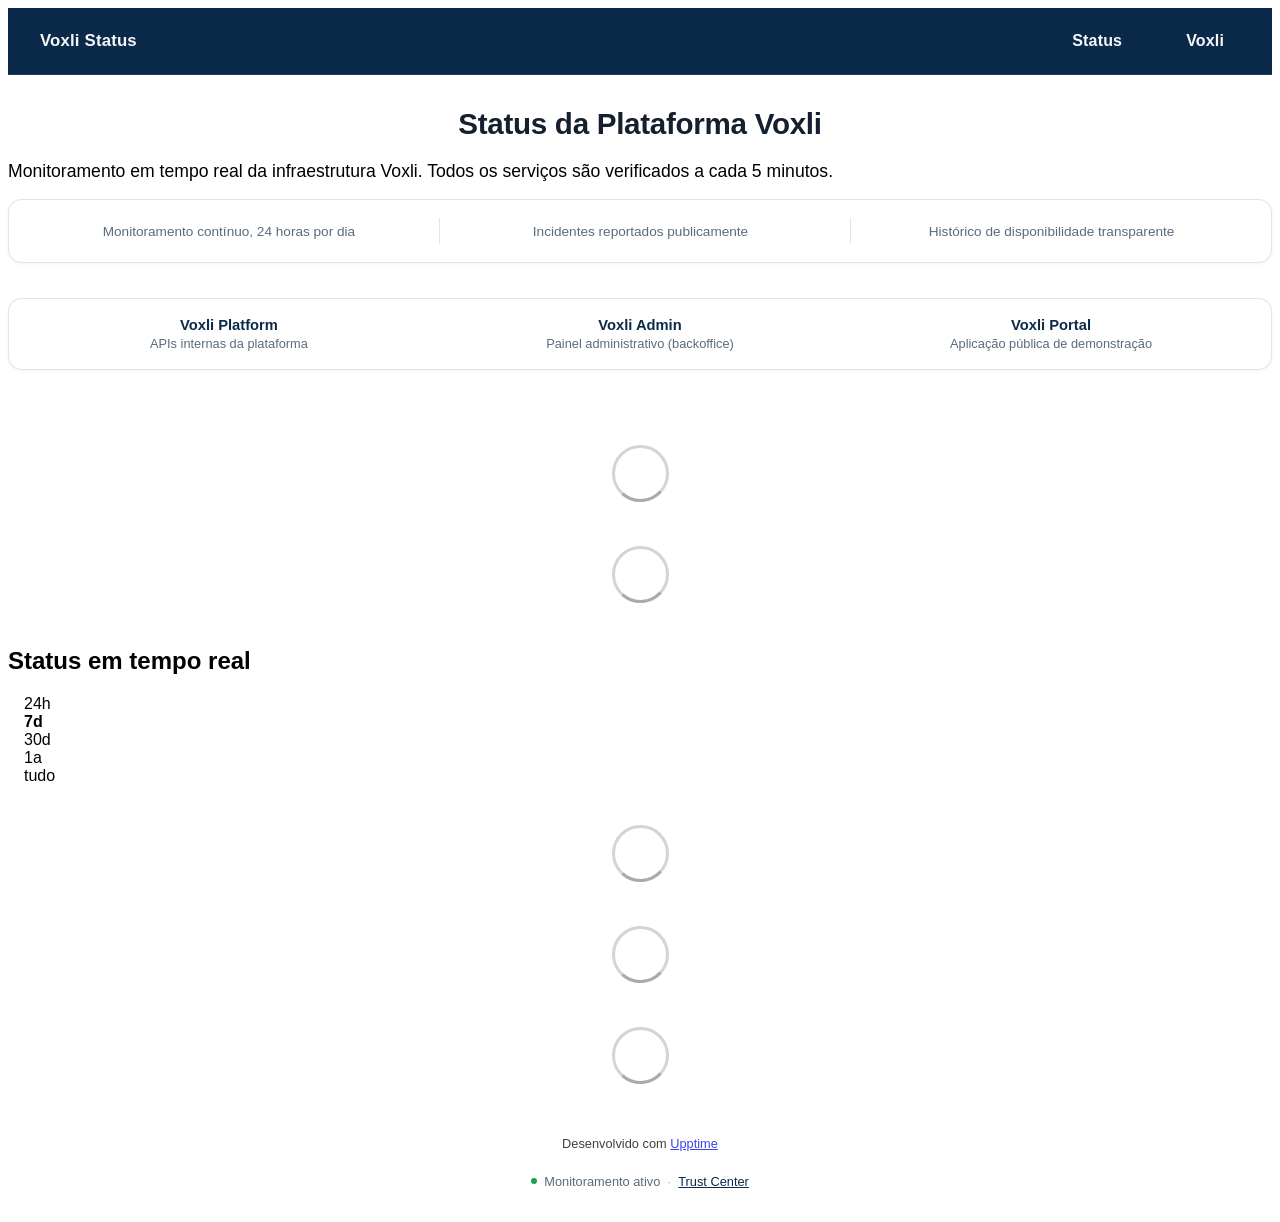
==== commit e8041b52: "deploy: 86c08b3ab4e2ec9fd303279cef2754a1d552b727" ====
--- a/index.html
+++ b/index.html
@@ -1,4 +1,4 @@
-<!DOCTYPE html> <html lang=en> <head> <meta charset=utf-8> <meta content="width=device-width,initial-scale=1" name=viewport> <meta content=#333333 name=theme-color> <base href=/ > <link href=manifest.json rel=manifest crossorigin=use-credentials> <script>__SAPPER__={baseUrl:"",preloaded:[void 0,{}]};if('serviceWorker' in navigator)navigator.serviceWorker.register('/service-worker.js');(function(){try{eval("async function x(){}");var main="/client/client.72845b80.js"}catch(e){main="/client/legacy/client.4548a526.js"};var s=document.createElement("script");try{new Function("if(0)import('')")();s.src=main;s.type="module";s.crossOrigin="use-credentials";}catch(e){s.src="/client/shimport@2.0.5.js";s.setAttribute("data-main",main);}document.head.appendChild(s);}());</script> <link href=client/client-31a52aa5.css rel=stylesheet><link href=client/createOctokit-a85f76c7.css rel=stylesheet><link href=client/index-b0b6455a.css rel=stylesheet> <title>Voxli Status</title> <script>// If `prefers-color-scheme` is not supported, fall back to light mode.
+<!DOCTYPE html> <html lang=en> <head> <meta charset=utf-8> <meta content="width=device-width,initial-scale=1" name=viewport> <meta content=#333333 name=theme-color> <base href=/ > <link href=manifest.json rel=manifest crossorigin=use-credentials> <script>__SAPPER__={baseUrl:"",preloaded:[void 0,{}]};if('serviceWorker' in navigator)navigator.serviceWorker.register('/service-worker.js');(function(){try{eval("async function x(){}");var main="/client/client.e826ce14.js"}catch(e){main="/client/legacy/client.a3d6b2ab.js"};var s=document.createElement("script");try{new Function("if(0)import('')")();s.src=main;s.type="module";s.crossOrigin="use-credentials";}catch(e){s.src="/client/shimport@2.0.5.js";s.setAttribute("data-main",main);}document.head.appendChild(s);}());</script> <link href=client/client-31a52aa5.css rel=stylesheet><link href=client/createOctokit-a85f76c7.css rel=stylesheet><link href=client/index-b0b6455a.css rel=stylesheet> <title>Voxli Status</title> <script>// If `prefers-color-scheme` is not supported, fall back to light mode.
       // In this case, light.css will be downloaded with `highest` priority.
       if (typeof window !== "undefined" && typeof document !== "undefined" && "matchMedia" in window && window.matchMedia('(prefers-color-scheme: dark)').media === 'not all') {
         document.documentElement.style.display = 'none';
@@ -7,6 +7,20 @@
           '<link rel="stylesheet" href={`${config.path}/themes/light.css`} onload="document.documentElement.style.display = \'\'">',
         );
       } </script> <link href=https://status.voxli.com.br/themes/light.css rel=stylesheet media=(prefers-color-scheme:light)> <link href=https://status.voxli.com.br/themes/dark.css rel=stylesheet media=(prefers-color-scheme:dark)><link href=https://status.voxli.com.br/global.css rel=stylesheet><link href=https://raw.githubusercontent.com/djiovani-douglas/voxli-status/HEAD/assets/favicon.svg rel=icon type=image/svg><link href=https://raw.githubusercontent.com/djiovani-douglas/voxli-status/HEAD/assets/favicon.ico rel=icon type=image/png><style>:root{--voxli-navy:#0b2a4a;--voxli-navy-light:#123a63;--body-background-color:#f6f7f9;--body-text-color:#14202e;--card-background-color:#ffffff;--nav-background-color:#0b2a4a;--nav-border-bottom-color:#0b2a4a;--nav-color:#f6f7f9;--tag-color:#0b2a4a;--voxli-muted:#5b6b7c;--voxli-border:rgba(11, 42, 74, 0.12);--voxli-success:#16a34a;--voxli-success-bg:rgba(22, 163, 74, 0.12);--voxli-warning:#d97706;--voxli-warning-bg:rgba(217, 119, 6, 0.12);--voxli-danger:#dc2626;--voxli-danger-bg:rgba(220, 38, 38, 0.12)}@media (prefers-color-scheme:dark){:root{--body-background-color:#0b1420;--body-text-color:#e6ecf3;--card-background-color:#101c2c;--nav-background-color:#081726;--nav-border-bottom-color:#0b2a4a;--voxli-muted:#93a3b5;--voxli-border:rgba(230, 236, 243, 0.12)}}body{font-family:-apple-system,BlinkMacSystemFont,"Segoe UI",Roboto,Helvetica,Arial,sans-serif}nav{background:var(--nav-background-color)!important;border-bottom:1px solid rgba(255,255,255,.08)!important;padding:.85rem 1.5rem}nav a{color:var(--nav-color)!important;font-weight:600;letter-spacing:.01em}nav a:hover{color:#a9c4e3!important}.logo{font-size:1.05rem!important;font-weight:700!important}.logo img{height:26px;margin-right:8px}h1{color:var(--body-text-color);font-weight:700;font-size:1.85rem;letter-spacing:-.01em;text-align:center}p.description{color:var(--voxli-muted);font-size:.97rem;text-align:center}.voxli-live-stats,.voxli-services,.voxli-trust-band,.voxli-uptime-history{width:100%;box-sizing:border-box}.voxli-trust-band{display:grid;grid-template-columns:repeat(3,1fr);gap:.6rem;margin:1.1rem 0;padding:1.1rem 1.2rem;background:var(--card-background-color);border:1px solid var(--voxli-border);border-radius:14px;box-shadow:0 1px 3px rgba(11,42,74,.05);font-size:.85rem;color:var(--voxli-muted);text-align:center}.voxli-trust-item{padding:.35rem .5rem;border-left:1px solid var(--voxli-border)}.voxli-trust-item:first-child{border-left:none}.voxli-services{display:grid;grid-template-columns:repeat(3,1fr);gap:.6rem;margin:0 0 1.1rem;padding:1.1rem 1.2rem;background:var(--card-background-color);border:1px solid var(--voxli-border);border-radius:14px;box-shadow:0 1px 3px rgba(11,42,74,.05)}.voxli-service{display:flex;flex-direction:column;gap:.2rem;text-align:center}.voxli-service-name{font-weight:700;font-size:.92rem;color:var(--voxli-navy)}.voxli-service-desc{font-size:.8rem;color:var(--voxli-muted)}.voxli-uptime-history{margin:0 0 1.1rem;padding:1.1rem 1.2rem;background:var(--card-background-color);border:1px solid var(--voxli-border);border-radius:14px;box-shadow:0 1px 3px rgba(11,42,74,.05)}.voxli-uh-title{font-weight:600;font-size:.9rem;margin-bottom:.9rem}.voxli-uh-row{display:grid;grid-template-columns:8.5rem 1fr 4rem;align-items:center;gap:.75rem;margin-bottom:.55rem}.voxli-uh-name{font-size:.82rem;font-weight:600;color:var(--body-text-color)}.voxli-uh-bars{display:flex;gap:2px;height:22px}.voxli-uh-bar{flex:1;border-radius:2px;min-width:2px}.voxli-uh-pct{font-size:.82rem;font-weight:600;text-align:right;color:var(--voxli-muted)}.voxli-uh-labels{display:flex;justify-content:space-between;font-size:.72rem;color:var(--voxli-muted);margin-top:.3rem}@media (max-width:640px){.voxli-services,.voxli-trust-band{grid-template-columns:1fr;text-align:left}.voxli-trust-item{border-left:none;padding:.15rem 0}.voxli-service{text-align:left}.voxli-uh-row{grid-template-columns:5.5rem 1fr 3rem;gap:.5rem}}.voxli-live-stats{display:flex;flex-wrap:wrap;gap:1.5rem;margin:1rem 0;padding:.9rem 1.1rem;border:1px solid var(--voxli-border);border-radius:12px;background:var(--card-background-color)}.voxli-stat{display:flex;flex-direction:column;cursor:default}.voxli-stat-value{font-weight:700;font-size:1.05rem;color:var(--voxli-navy)}.voxli-stat-label{font-size:.78rem;color:var(--voxli-muted)}.status-bar{background:var(--voxli-success-bg);border:1px solid rgba(22,163,74,.35);border-radius:12px;padding:1rem 1.5rem;position:relative}.status-bar.all-good{color:#14532d;font-weight:600;animation:voxli-pulse-ring 2.4s ease-in-out infinite}@keyframes voxli-pulse-ring{0%,100%{box-shadow:0 0 0 0 rgba(22,163,74,.22)}50%{box-shadow:0 0 0 7px rgba(22,163,74,0)}}@media (prefers-reduced-motion:reduce){.status-bar.all-good{animation:none}}.component,article{border-radius:14px!important;border:1px solid var(--voxli-border)!important;box-shadow:0 1px 3px rgba(11,42,74,.06)!important;transition:box-shadow .15s ease;background:var(--card-background-color)!important}article:hover{box-shadow:0 6px 16px rgba(11,42,74,.1)!important}article h2{font-weight:600;color:var(--body-text-color)}.uptime-tag{background:var(--voxli-navy)!important;border-radius:6px;font-weight:600}.up{border-left:3px solid var(--voxli-success)!important}.degraded{border-left:3px solid var(--voxli-warning)!important}.down{border-left:3px solid var(--voxli-danger)!important}.tag.open{background:var(--voxli-danger)!important;color:#fff!important}.tag.closed{background:var(--voxli-success)!important;color:#fff!important}a[href*="1y"],a[href*="24h"],a[href*="30d"],a[href*="7d"],a[href*=all]{display:inline-block;padding:4px 10px;border-radius:999px;border:1px solid var(--voxli-border);text-decoration:none!important;margin-left:6px;font-weight:600;font-size:.85rem}.incident section>article{position:relative;margin-left:1.4rem;padding-left:1.2rem!important}.incident section>article::before{content:"";position:absolute;left:-1.4rem;top:.35rem;width:10px;height:10px;border-radius:50%;background:var(--voxli-navy)}.incident section>article::after{content:"";position:absolute;left:calc(-1.4rem + 4px);top:.9rem;bottom:-1.6rem;width:2px;background:var(--voxli-border)}.incident section>article:last-child::after{display:none}.footer,footer{opacity:.6;font-size:.8rem;text-align:center}.voxli-footer-links{display:flex;align-items:center;justify-content:center;gap:.45rem;text-align:center;padding:.6rem 0 1.6rem;font-size:.8rem;color:var(--voxli-muted)}.voxli-footer-links a{color:var(--voxli-navy);text-decoration:underline}.voxli-footer-sep{opacity:.5}.voxli-live-dot{display:inline-block;width:6px;height:6px;border-radius:50%;background:var(--voxli-success);animation:voxli-pulse-dot 1.8s ease-in-out infinite}@keyframes voxli-pulse-dot{0%,100%{opacity:1;transform:scale(1)}50%{opacity:.35;transform:scale(.7)}}@media (prefers-reduced-motion:reduce){.voxli-live-dot{animation:none}}@media (max-width:640px){.voxli-live-stats{flex-direction:column;gap:.6rem}}</style><script>window.addEventListener('load', function () {
+  // customFootHtml não é renderizado nesta versão do Upptime (testado e
+  // confirmado ausente no HTML publicado) — o rodapé é inserido via JS,
+  // a mesma técnica já validada no card de estatísticas ao vivo.
+  var nativeFooter = document.querySelector('footer') || document.querySelector('.footer');
+  if (nativeFooter && !document.querySelector('.voxli-footer-links')) {
+    var links = document.createElement('div');
+    links.className = 'voxli-footer-links';
+    links.innerHTML =
+      '<span class="voxli-live-dot"></span>' +
+      '<span>Monitoramento ativo</span>' +
+      '<span class="voxli-footer-sep">·</span>' +
+      '<a href="https://voxli.com.br/trust/" target="_blank" rel="noopener">Trust Center</a>';
+    nativeFooter.parentNode.insertBefore(links, nativeFooter.nextSibling);
+  }
   var REPO = 'https://raw.githubusercontent.com/djiovani-douglas/voxli-status/HEAD/';
   var services = ['voxli-platform', 'voxli-admin', 'voxli-portal'];
 
@@ -221,7 +235,7 @@
       var host = document.getElementById('voxli-uptime-history');
       if (host) host.remove();
     });
-}); </script> <link href=/client/client.72845b80.js rel=modulepreload as=script crossorigin=use-credentials><link href=/client/client-31a52aa5.css rel=preload as=style><link href=/client/index.af2cb659.js rel=modulepreload as=script crossorigin=use-credentials><link href=/client/createOctokit.4068fa73.js rel=modulepreload as=script crossorigin=use-credentials><link href=/client/inject_styles.803b7e80.js rel=modulepreload as=script crossorigin=use-credentials><link href=/client/createOctokit-a85f76c7.css rel=preload as=style><link href=/client/index-b0b6455a.css rel=preload as=style></head> <body> <div id=sapper> <nav class=svelte-a08hsz><div class="svelte-a08hsz container"><div><a href=https://status.voxli.com.br class="svelte-a08hsz logo"><img alt="" class=svelte-a08hsz src=https://raw.githubusercontent.com/djiovani-douglas/voxli-status/HEAD/assets/logo.svg> <div>Voxli Status</div></a></div> <ul class=svelte-a08hsz><li><a href=/ class=svelte-a08hsz target=_self aria-current=page>Status</a> <li><a href=https://voxli.com.br class=svelte-a08hsz target=_self>Voxli</a> </li> </ul></div> </nav> <main class=container> <header class=svelte-ngkazm><h1>Status da Plataforma Voxli</h1> <p class="svelte-ngkazm lead">Monitoramento em tempo real da infraestrutura Voxli. Todos os serviços são verificados a cada 5 minutos.<br><div class=voxli-trust-band> <div class=voxli-trust-item>Monitoramento contínuo, 24 horas por dia</div> <div class=voxli-trust-item>Incidentes reportados publicamente</div> <div class=voxli-trust-item>Histórico de disponibilidade transparente</div> </div><br><div class=voxli-services> <div class=voxli-service><span class=voxli-service-name>Voxli Platform</span><span class=voxli-service-desc>APIs internas da plataforma</span></div> <div class=voxli-service><span class=voxli-service-name>Voxli Admin</span><span class=voxli-service-desc>Painel administrativo (backoffice)</span></div> <div class=voxli-service><span class=voxli-service-name>Voxli Portal</span><span class=voxli-service-desc>Aplicação pública de demonstração</span></div> </div><br><div class=voxli-uptime-history id=voxli-uptime-history></div><p></header> <section class=svelte-8lnl4f><div class="svelte-68jxue loading"><svg class=svelte-68jxue height=38 stroke=#aaa width=38 xmlns=http://www.w3.org/2000/svg><g fill=none fill-rule=evenodd><g stroke-width=2 transform="translate(1 1)"><circle cx=18 cy=18 r=18 stroke-opacity=.5></circle><path d="M36 18c0-9.94-8.06-18-18-18"><animateTransform attributeName=transform dur=1s from="0 18 18" repeatCount=indefinite to="360 18 18" type=rotate></animateTransform></path></g></g></svg></div> </section> <section class=svelte-8lnl4f><div class="svelte-68jxue loading"><svg class=svelte-68jxue height=38 stroke=#aaa width=38 xmlns=http://www.w3.org/2000/svg><g fill=none fill-rule=evenodd><g stroke-width=2 transform="translate(1 1)"><circle cx=18 cy=18 r=18 stroke-opacity=.5></circle><path d="M36 18c0-9.94-8.06-18-18-18"><animateTransform attributeName=transform dur=1s from="0 18 18" repeatCount=indefinite to="360 18 18" type=rotate></animateTransform></path></g></g></svg></div> </section> <div class="svelte-fqsq6s f changed"><h2>Status em tempo real</h2> <form class="svelte-fqsq6s f r"><div><input class=svelte-fqsq6s id=data_day name=d type=radio value=day><label class=svelte-fqsq6s for=data_day>24h</label></div> <div><input class=svelte-fqsq6s id=data_week name=d type=radio value=week checked><label class=svelte-fqsq6s for=data_week>7d</label></div> <div><input class=svelte-fqsq6s id=data_month name=d type=radio value=month><label class=svelte-fqsq6s for=data_month>30d</label></div> <div><input class=svelte-fqsq6s id=data_year name=d type=radio value=year><label class=svelte-fqsq6s for=data_year>1a</label></div> <div><input class=svelte-fqsq6s id=data_all name=d type=radio value=all><label class=svelte-fqsq6s for=data_all>tudo</label></div></form></div> <section class="svelte-fqsq6s live-status"><div class="svelte-68jxue loading"><svg class=svelte-68jxue height=38 stroke=#aaa width=38 xmlns=http://www.w3.org/2000/svg><g fill=none fill-rule=evenodd><g stroke-width=2 transform="translate(1 1)"><circle cx=18 cy=18 r=18 stroke-opacity=.5></circle><path d="M36 18c0-9.94-8.06-18-18-18"><animateTransform attributeName=transform dur=1s from="0 18 18" repeatCount=indefinite to="360 18 18" type=rotate></animateTransform></path></g></g></svg></div> </section> <section><div class="svelte-68jxue loading"><svg class=svelte-68jxue height=38 stroke=#aaa width=38 xmlns=http://www.w3.org/2000/svg><g fill=none fill-rule=evenodd><g stroke-width=2 transform="translate(1 1)"><circle cx=18 cy=18 r=18 stroke-opacity=.5></circle><path d="M36 18c0-9.94-8.06-18-18-18"><animateTransform attributeName=transform dur=1s from="0 18 18" repeatCount=indefinite to="360 18 18" type=rotate></animateTransform></path></g></g></svg></div> </section> <section><div class="svelte-68jxue loading"><svg class=svelte-68jxue height=38 stroke=#aaa width=38 xmlns=http://www.w3.org/2000/svg><g fill=none fill-rule=evenodd><g stroke-width=2 transform="translate(1 1)"><circle cx=18 cy=18 r=18 stroke-opacity=.5></circle><path d="M36 18c0-9.94-8.06-18-18-18"><animateTransform attributeName=transform dur=1s from="0 18 18" repeatCount=indefinite to="360 18 18" type=rotate></animateTransform></path></g></g></svg></div></section></main> <footer class=svelte-jbr799><p>Desenvolvido com <a href=https://github.com/djiovani-douglas/voxli-status>Upptime</a></p> </footer></div> <script> try {
+}); </script> <link href=/client/client.e826ce14.js rel=modulepreload as=script crossorigin=use-credentials><link href=/client/client-31a52aa5.css rel=preload as=style><link href=/client/index.6759b186.js rel=modulepreload as=script crossorigin=use-credentials><link href=/client/createOctokit.29373b5e.js rel=modulepreload as=script crossorigin=use-credentials><link href=/client/inject_styles.803b7e80.js rel=modulepreload as=script crossorigin=use-credentials><link href=/client/createOctokit-a85f76c7.css rel=preload as=style><link href=/client/index-b0b6455a.css rel=preload as=style></head> <body> <div id=sapper> <nav class=svelte-a08hsz><div class="svelte-a08hsz container"><div><a href=https://status.voxli.com.br class="svelte-a08hsz logo"><img alt="" class=svelte-a08hsz src=https://raw.githubusercontent.com/djiovani-douglas/voxli-status/HEAD/assets/logo.svg> <div>Voxli Status</div></a></div> <ul class=svelte-a08hsz><li><a href=/ class=svelte-a08hsz target=_self aria-current=page>Status</a> <li><a href=https://voxli.com.br class=svelte-a08hsz target=_self>Voxli</a> </li> </ul></div> </nav> <main class=container> <header class=svelte-ngkazm><h1>Status da Plataforma Voxli</h1> <p class="svelte-ngkazm lead">Monitoramento em tempo real da infraestrutura Voxli. Todos os serviços são verificados a cada 5 minutos.<br><div class=voxli-trust-band> <div class=voxli-trust-item>Monitoramento contínuo, 24 horas por dia</div> <div class=voxli-trust-item>Incidentes reportados publicamente</div> <div class=voxli-trust-item>Histórico de disponibilidade transparente</div> </div><br><div class=voxli-services> <div class=voxli-service><span class=voxli-service-name>Voxli Platform</span><span class=voxli-service-desc>APIs internas da plataforma</span></div> <div class=voxli-service><span class=voxli-service-name>Voxli Admin</span><span class=voxli-service-desc>Painel administrativo (backoffice)</span></div> <div class=voxli-service><span class=voxli-service-name>Voxli Portal</span><span class=voxli-service-desc>Aplicação pública de demonstração</span></div> </div><br><div class=voxli-uptime-history id=voxli-uptime-history></div><p></header> <section class=svelte-8lnl4f><div class="svelte-68jxue loading"><svg class=svelte-68jxue height=38 stroke=#aaa width=38 xmlns=http://www.w3.org/2000/svg><g fill=none fill-rule=evenodd><g stroke-width=2 transform="translate(1 1)"><circle cx=18 cy=18 r=18 stroke-opacity=.5></circle><path d="M36 18c0-9.94-8.06-18-18-18"><animateTransform attributeName=transform dur=1s from="0 18 18" repeatCount=indefinite to="360 18 18" type=rotate></animateTransform></path></g></g></svg></div> </section> <section class=svelte-8lnl4f><div class="svelte-68jxue loading"><svg class=svelte-68jxue height=38 stroke=#aaa width=38 xmlns=http://www.w3.org/2000/svg><g fill=none fill-rule=evenodd><g stroke-width=2 transform="translate(1 1)"><circle cx=18 cy=18 r=18 stroke-opacity=.5></circle><path d="M36 18c0-9.94-8.06-18-18-18"><animateTransform attributeName=transform dur=1s from="0 18 18" repeatCount=indefinite to="360 18 18" type=rotate></animateTransform></path></g></g></svg></div> </section> <div class="svelte-fqsq6s f changed"><h2>Status em tempo real</h2> <form class="svelte-fqsq6s f r"><div><input class=svelte-fqsq6s id=data_day name=d type=radio value=day><label class=svelte-fqsq6s for=data_day>24h</label></div> <div><input class=svelte-fqsq6s id=data_week name=d type=radio value=week checked><label class=svelte-fqsq6s for=data_week>7d</label></div> <div><input class=svelte-fqsq6s id=data_month name=d type=radio value=month><label class=svelte-fqsq6s for=data_month>30d</label></div> <div><input class=svelte-fqsq6s id=data_year name=d type=radio value=year><label class=svelte-fqsq6s for=data_year>1a</label></div> <div><input class=svelte-fqsq6s id=data_all name=d type=radio value=all><label class=svelte-fqsq6s for=data_all>tudo</label></div></form></div> <section class="svelte-fqsq6s live-status"><div class="svelte-68jxue loading"><svg class=svelte-68jxue height=38 stroke=#aaa width=38 xmlns=http://www.w3.org/2000/svg><g fill=none fill-rule=evenodd><g stroke-width=2 transform="translate(1 1)"><circle cx=18 cy=18 r=18 stroke-opacity=.5></circle><path d="M36 18c0-9.94-8.06-18-18-18"><animateTransform attributeName=transform dur=1s from="0 18 18" repeatCount=indefinite to="360 18 18" type=rotate></animateTransform></path></g></g></svg></div> </section> <section><div class="svelte-68jxue loading"><svg class=svelte-68jxue height=38 stroke=#aaa width=38 xmlns=http://www.w3.org/2000/svg><g fill=none fill-rule=evenodd><g stroke-width=2 transform="translate(1 1)"><circle cx=18 cy=18 r=18 stroke-opacity=.5></circle><path d="M36 18c0-9.94-8.06-18-18-18"><animateTransform attributeName=transform dur=1s from="0 18 18" repeatCount=indefinite to="360 18 18" type=rotate></animateTransform></path></g></g></svg></div> </section> <section><div class="svelte-68jxue loading"><svg class=svelte-68jxue height=38 stroke=#aaa width=38 xmlns=http://www.w3.org/2000/svg><g fill=none fill-rule=evenodd><g stroke-width=2 transform="translate(1 1)"><circle cx=18 cy=18 r=18 stroke-opacity=.5></circle><path d="M36 18c0-9.94-8.06-18-18-18"><animateTransform attributeName=transform dur=1s from="0 18 18" repeatCount=indefinite to="360 18 18" type=rotate></animateTransform></path></g></g></svg></div></section></main> <footer class=svelte-jbr799><p>Desenvolvido com <a href=https://github.com/djiovani-douglas/voxli-status>Upptime</a></p> </footer></div> <script> try {
         if (typeof window !== "undefined" && window.navigator && navigator.serviceWorker) {
           navigator.serviceWorker.getRegistrations().then(function (registrations) {
             for (let registration of registrations) {
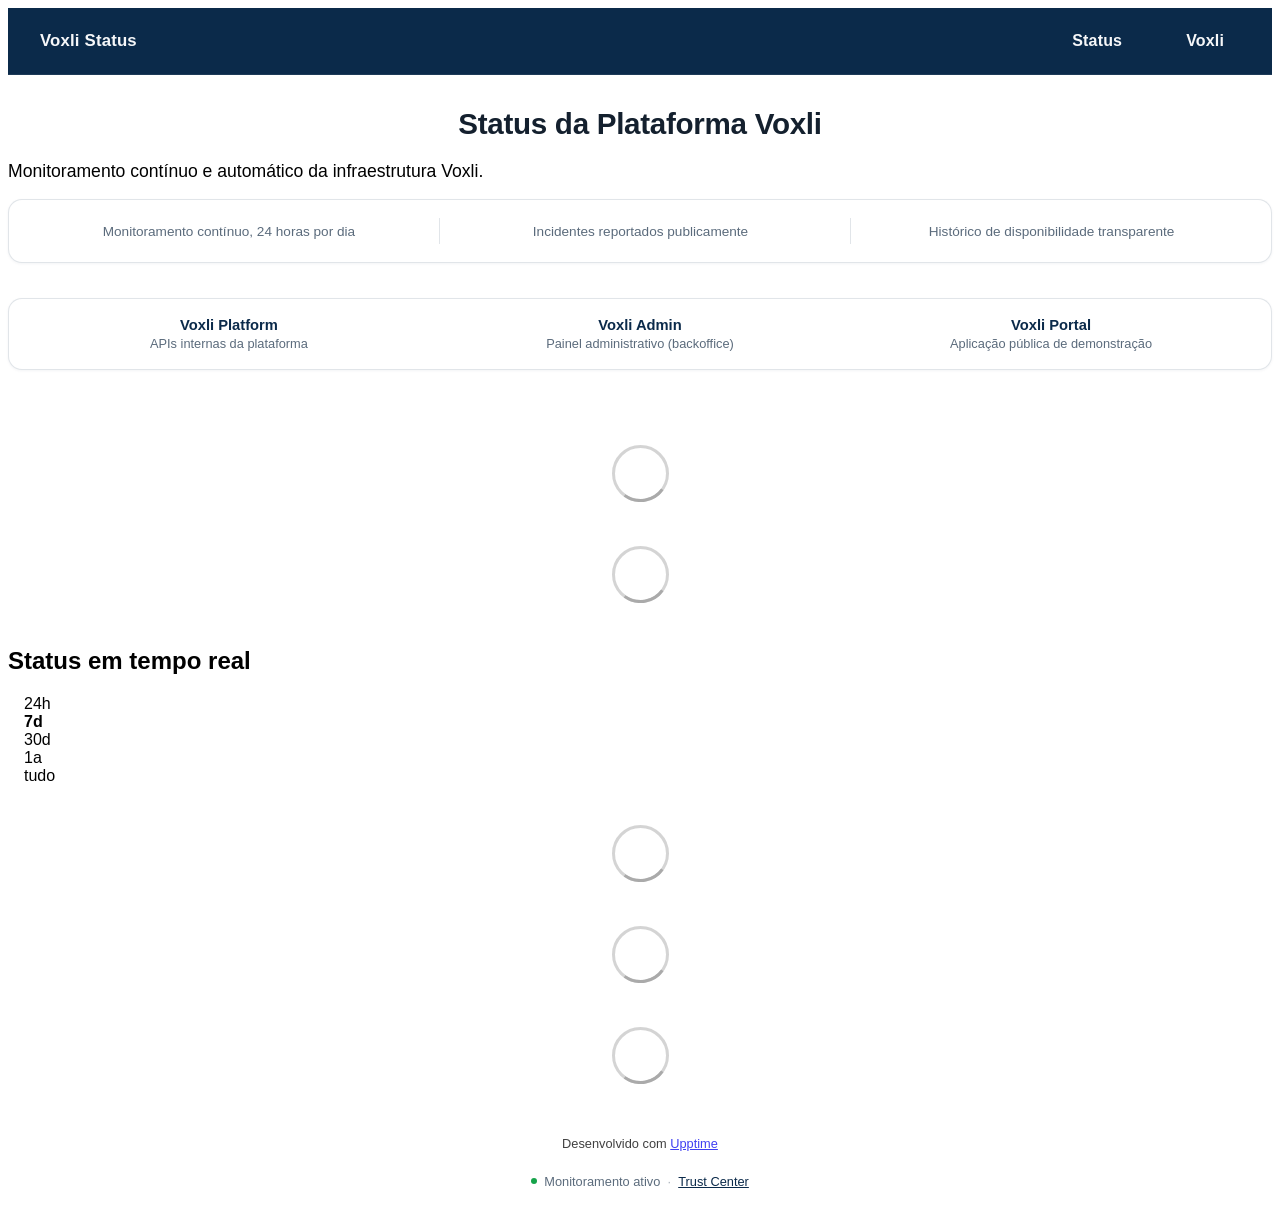
==== commit 214dccf7: "deploy: 0dac568bf46dc0f6a932c58c05e8ff09389d3775" ====
--- a/index.html
+++ b/index.html
@@ -1,4 +1,4 @@
-<!DOCTYPE html> <html lang=en> <head> <meta charset=utf-8> <meta content="width=device-width,initial-scale=1" name=viewport> <meta content=#333333 name=theme-color> <base href=/ > <link href=manifest.json rel=manifest crossorigin=use-credentials> <script>__SAPPER__={baseUrl:"",preloaded:[void 0,{}]};if('serviceWorker' in navigator)navigator.serviceWorker.register('/service-worker.js');(function(){try{eval("async function x(){}");var main="/client/client.e826ce14.js"}catch(e){main="/client/legacy/client.a3d6b2ab.js"};var s=document.createElement("script");try{new Function("if(0)import('')")();s.src=main;s.type="module";s.crossOrigin="use-credentials";}catch(e){s.src="/client/shimport@2.0.5.js";s.setAttribute("data-main",main);}document.head.appendChild(s);}());</script> <link href=client/client-31a52aa5.css rel=stylesheet><link href=client/createOctokit-a85f76c7.css rel=stylesheet><link href=client/index-b0b6455a.css rel=stylesheet> <title>Voxli Status</title> <script>// If `prefers-color-scheme` is not supported, fall back to light mode.
+<!DOCTYPE html> <html lang=en> <head> <meta charset=utf-8> <meta content="width=device-width,initial-scale=1" name=viewport> <meta content=#333333 name=theme-color> <base href=/ > <link href=manifest.json rel=manifest crossorigin=use-credentials> <script>__SAPPER__={baseUrl:"",preloaded:[void 0,{}]};if('serviceWorker' in navigator)navigator.serviceWorker.register('/service-worker.js');(function(){try{eval("async function x(){}");var main="/client/client.ab771595.js"}catch(e){main="/client/legacy/client.df54e6f4.js"};var s=document.createElement("script");try{new Function("if(0)import('')")();s.src=main;s.type="module";s.crossOrigin="use-credentials";}catch(e){s.src="/client/shimport@2.0.5.js";s.setAttribute("data-main",main);}document.head.appendChild(s);}());</script> <link href=client/client-31a52aa5.css rel=stylesheet><link href=client/createOctokit-a85f76c7.css rel=stylesheet><link href=client/index-b0b6455a.css rel=stylesheet> <title>Voxli Status</title> <script>// If `prefers-color-scheme` is not supported, fall back to light mode.
       // In this case, light.css will be downloaded with `highest` priority.
       if (typeof window !== "undefined" && typeof document !== "undefined" && "matchMedia" in window && window.matchMedia('(prefers-color-scheme: dark)').media === 'not all') {
         document.documentElement.style.display = 'none';
@@ -6,7 +6,7 @@
           'beforeend',
           '<link rel="stylesheet" href={`${config.path}/themes/light.css`} onload="document.documentElement.style.display = \'\'">',
         );
-      } </script> <link href=https://status.voxli.com.br/themes/light.css rel=stylesheet media=(prefers-color-scheme:light)> <link href=https://status.voxli.com.br/themes/dark.css rel=stylesheet media=(prefers-color-scheme:dark)><link href=https://status.voxli.com.br/global.css rel=stylesheet><link href=https://raw.githubusercontent.com/djiovani-douglas/voxli-status/HEAD/assets/favicon.svg rel=icon type=image/svg><link href=https://raw.githubusercontent.com/djiovani-douglas/voxli-status/HEAD/assets/favicon.ico rel=icon type=image/png><style>:root{--voxli-navy:#0b2a4a;--voxli-navy-light:#123a63;--body-background-color:#f6f7f9;--body-text-color:#14202e;--card-background-color:#ffffff;--nav-background-color:#0b2a4a;--nav-border-bottom-color:#0b2a4a;--nav-color:#f6f7f9;--tag-color:#0b2a4a;--voxli-muted:#5b6b7c;--voxli-border:rgba(11, 42, 74, 0.12);--voxli-success:#16a34a;--voxli-success-bg:rgba(22, 163, 74, 0.12);--voxli-warning:#d97706;--voxli-warning-bg:rgba(217, 119, 6, 0.12);--voxli-danger:#dc2626;--voxli-danger-bg:rgba(220, 38, 38, 0.12)}@media (prefers-color-scheme:dark){:root{--body-background-color:#0b1420;--body-text-color:#e6ecf3;--card-background-color:#101c2c;--nav-background-color:#081726;--nav-border-bottom-color:#0b2a4a;--voxli-muted:#93a3b5;--voxli-border:rgba(230, 236, 243, 0.12)}}body{font-family:-apple-system,BlinkMacSystemFont,"Segoe UI",Roboto,Helvetica,Arial,sans-serif}nav{background:var(--nav-background-color)!important;border-bottom:1px solid rgba(255,255,255,.08)!important;padding:.85rem 1.5rem}nav a{color:var(--nav-color)!important;font-weight:600;letter-spacing:.01em}nav a:hover{color:#a9c4e3!important}.logo{font-size:1.05rem!important;font-weight:700!important}.logo img{height:26px;margin-right:8px}h1{color:var(--body-text-color);font-weight:700;font-size:1.85rem;letter-spacing:-.01em;text-align:center}p.description{color:var(--voxli-muted);font-size:.97rem;text-align:center}.voxli-live-stats,.voxli-services,.voxli-trust-band,.voxli-uptime-history{width:100%;box-sizing:border-box}.voxli-trust-band{display:grid;grid-template-columns:repeat(3,1fr);gap:.6rem;margin:1.1rem 0;padding:1.1rem 1.2rem;background:var(--card-background-color);border:1px solid var(--voxli-border);border-radius:14px;box-shadow:0 1px 3px rgba(11,42,74,.05);font-size:.85rem;color:var(--voxli-muted);text-align:center}.voxli-trust-item{padding:.35rem .5rem;border-left:1px solid var(--voxli-border)}.voxli-trust-item:first-child{border-left:none}.voxli-services{display:grid;grid-template-columns:repeat(3,1fr);gap:.6rem;margin:0 0 1.1rem;padding:1.1rem 1.2rem;background:var(--card-background-color);border:1px solid var(--voxli-border);border-radius:14px;box-shadow:0 1px 3px rgba(11,42,74,.05)}.voxli-service{display:flex;flex-direction:column;gap:.2rem;text-align:center}.voxli-service-name{font-weight:700;font-size:.92rem;color:var(--voxli-navy)}.voxli-service-desc{font-size:.8rem;color:var(--voxli-muted)}.voxli-uptime-history{margin:0 0 1.1rem;padding:1.1rem 1.2rem;background:var(--card-background-color);border:1px solid var(--voxli-border);border-radius:14px;box-shadow:0 1px 3px rgba(11,42,74,.05)}.voxli-uh-title{font-weight:600;font-size:.9rem;margin-bottom:.9rem}.voxli-uh-row{display:grid;grid-template-columns:8.5rem 1fr 4rem;align-items:center;gap:.75rem;margin-bottom:.55rem}.voxli-uh-name{font-size:.82rem;font-weight:600;color:var(--body-text-color)}.voxli-uh-bars{display:flex;gap:2px;height:22px}.voxli-uh-bar{flex:1;border-radius:2px;min-width:2px}.voxli-uh-pct{font-size:.82rem;font-weight:600;text-align:right;color:var(--voxli-muted)}.voxli-uh-labels{display:flex;justify-content:space-between;font-size:.72rem;color:var(--voxli-muted);margin-top:.3rem}@media (max-width:640px){.voxli-services,.voxli-trust-band{grid-template-columns:1fr;text-align:left}.voxli-trust-item{border-left:none;padding:.15rem 0}.voxli-service{text-align:left}.voxli-uh-row{grid-template-columns:5.5rem 1fr 3rem;gap:.5rem}}.voxli-live-stats{display:flex;flex-wrap:wrap;gap:1.5rem;margin:1rem 0;padding:.9rem 1.1rem;border:1px solid var(--voxli-border);border-radius:12px;background:var(--card-background-color)}.voxli-stat{display:flex;flex-direction:column;cursor:default}.voxli-stat-value{font-weight:700;font-size:1.05rem;color:var(--voxli-navy)}.voxli-stat-label{font-size:.78rem;color:var(--voxli-muted)}.status-bar{background:var(--voxli-success-bg);border:1px solid rgba(22,163,74,.35);border-radius:12px;padding:1rem 1.5rem;position:relative}.status-bar.all-good{color:#14532d;font-weight:600;animation:voxli-pulse-ring 2.4s ease-in-out infinite}@keyframes voxli-pulse-ring{0%,100%{box-shadow:0 0 0 0 rgba(22,163,74,.22)}50%{box-shadow:0 0 0 7px rgba(22,163,74,0)}}@media (prefers-reduced-motion:reduce){.status-bar.all-good{animation:none}}.component,article{border-radius:14px!important;border:1px solid var(--voxli-border)!important;box-shadow:0 1px 3px rgba(11,42,74,.06)!important;transition:box-shadow .15s ease;background:var(--card-background-color)!important}article:hover{box-shadow:0 6px 16px rgba(11,42,74,.1)!important}article h2{font-weight:600;color:var(--body-text-color)}.uptime-tag{background:var(--voxli-navy)!important;border-radius:6px;font-weight:600}.up{border-left:3px solid var(--voxli-success)!important}.degraded{border-left:3px solid var(--voxli-warning)!important}.down{border-left:3px solid var(--voxli-danger)!important}.tag.open{background:var(--voxli-danger)!important;color:#fff!important}.tag.closed{background:var(--voxli-success)!important;color:#fff!important}a[href*="1y"],a[href*="24h"],a[href*="30d"],a[href*="7d"],a[href*=all]{display:inline-block;padding:4px 10px;border-radius:999px;border:1px solid var(--voxli-border);text-decoration:none!important;margin-left:6px;font-weight:600;font-size:.85rem}.incident section>article{position:relative;margin-left:1.4rem;padding-left:1.2rem!important}.incident section>article::before{content:"";position:absolute;left:-1.4rem;top:.35rem;width:10px;height:10px;border-radius:50%;background:var(--voxli-navy)}.incident section>article::after{content:"";position:absolute;left:calc(-1.4rem + 4px);top:.9rem;bottom:-1.6rem;width:2px;background:var(--voxli-border)}.incident section>article:last-child::after{display:none}.footer,footer{opacity:.6;font-size:.8rem;text-align:center}.voxli-footer-links{display:flex;align-items:center;justify-content:center;gap:.45rem;text-align:center;padding:.6rem 0 1.6rem;font-size:.8rem;color:var(--voxli-muted)}.voxli-footer-links a{color:var(--voxli-navy);text-decoration:underline}.voxli-footer-sep{opacity:.5}.voxli-live-dot{display:inline-block;width:6px;height:6px;border-radius:50%;background:var(--voxli-success);animation:voxli-pulse-dot 1.8s ease-in-out infinite}@keyframes voxli-pulse-dot{0%,100%{opacity:1;transform:scale(1)}50%{opacity:.35;transform:scale(.7)}}@media (prefers-reduced-motion:reduce){.voxli-live-dot{animation:none}}@media (max-width:640px){.voxli-live-stats{flex-direction:column;gap:.6rem}}</style><script>window.addEventListener('load', function () {
+      } </script> <link href=https://status.voxli.com.br/themes/light.css rel=stylesheet media=(prefers-color-scheme:light)> <link href=https://status.voxli.com.br/themes/dark.css rel=stylesheet media=(prefers-color-scheme:dark)><link href=https://status.voxli.com.br/global.css rel=stylesheet><link href=https://raw.githubusercontent.com/djiovani-douglas/voxli-status/HEAD/assets/favicon.svg rel=icon type=image/svg><link href=https://raw.githubusercontent.com/djiovani-douglas/voxli-status/HEAD/assets/favicon.ico rel=icon type=image/png><style>:root{--voxli-navy:#0b2a4a;--voxli-navy-light:#123a63;--body-background-color:#f6f7f9;--body-text-color:#14202e;--card-background-color:#ffffff;--nav-background-color:#0b2a4a;--nav-border-bottom-color:#0b2a4a;--nav-color:#f6f7f9;--tag-color:#0b2a4a;--voxli-muted:#5b6b7c;--voxli-border:rgba(11, 42, 74, 0.12);--voxli-success:#16a34a;--voxli-success-bg:rgba(22, 163, 74, 0.12);--voxli-warning:#d97706;--voxli-warning-bg:rgba(217, 119, 6, 0.12);--voxli-danger:#dc2626;--voxli-danger-bg:rgba(220, 38, 38, 0.12)}@media (prefers-color-scheme:dark){:root{--body-background-color:#0b1420;--body-text-color:#e6ecf3;--card-background-color:#101c2c;--nav-background-color:#081726;--nav-border-bottom-color:#0b2a4a;--voxli-muted:#93a3b5;--voxli-border:rgba(230, 236, 243, 0.12)}}body{font-family:-apple-system,BlinkMacSystemFont,"Segoe UI",Roboto,Helvetica,Arial,sans-serif}nav{background:var(--nav-background-color)!important;border-bottom:1px solid rgba(255,255,255,.08)!important;padding:.85rem 1.5rem}nav a{color:var(--nav-color)!important;font-weight:600;letter-spacing:.01em}nav a:hover{color:#a9c4e3!important}.logo{font-size:1.05rem!important;font-weight:700!important}.logo img{height:26px;margin-right:8px}h1{color:var(--body-text-color);font-weight:700;font-size:1.85rem;letter-spacing:-.01em;text-align:center}p.description{color:var(--voxli-muted);font-size:.97rem;text-align:center}.voxli-services,.voxli-trust-band,.voxli-uptime-history{width:100%;box-sizing:border-box}.voxli-nav-indicator{display:inline-flex;align-items:center;gap:.4rem;margin-left:1rem;font-size:.72rem;font-weight:500;color:rgba(246,247,249,.65);white-space:nowrap}.voxli-trust-band{display:grid;grid-template-columns:repeat(3,1fr);gap:.6rem;margin:1.1rem 0;padding:1.1rem 1.2rem;background:var(--card-background-color);border:1px solid var(--voxli-border);border-radius:14px;box-shadow:0 1px 3px rgba(11,42,74,.05);font-size:.85rem;color:var(--voxli-muted);text-align:center}.voxli-trust-item{padding:.35rem .5rem;border-left:1px solid var(--voxli-border)}.voxli-trust-item:first-child{border-left:none}.voxli-services{display:grid;grid-template-columns:repeat(3,1fr);gap:.6rem;margin:0 0 1.1rem;padding:1.1rem 1.2rem;background:var(--card-background-color);border:1px solid var(--voxli-border);border-radius:14px;box-shadow:0 1px 3px rgba(11,42,74,.05)}.voxli-service{display:flex;flex-direction:column;gap:.2rem;text-align:center}.voxli-service-name{font-weight:700;font-size:.92rem;color:var(--voxli-navy)}.voxli-service-desc{font-size:.8rem;color:var(--voxli-muted)}.voxli-uptime-history{margin:0 0 1.1rem;padding:1.1rem 1.2rem;background:var(--card-background-color);border:1px solid var(--voxli-border);border-radius:14px;box-shadow:0 1px 3px rgba(11,42,74,.05)}.voxli-uh-title{font-weight:600;font-size:.9rem;margin-bottom:.9rem}.voxli-uh-row{display:grid;grid-template-columns:8.5rem 1fr 4rem;align-items:center;gap:.75rem;margin-bottom:.55rem}.voxli-uh-name{font-size:.82rem;font-weight:600;color:var(--body-text-color)}.voxli-uh-bars{display:flex;gap:2px;height:22px}.voxli-uh-bar{flex:1;border-radius:2px;min-width:2px}.voxli-uh-pct{font-size:.82rem;font-weight:600;text-align:right;color:var(--voxli-muted)}.voxli-uh-labels{display:flex;justify-content:space-between;font-size:.72rem;color:var(--voxli-muted);margin-top:.3rem}@media (max-width:640px){.voxli-services,.voxli-trust-band{grid-template-columns:1fr;text-align:left}.voxli-trust-item{border-left:none;padding:.15rem 0}.voxli-service{text-align:left}.voxli-uh-row{grid-template-columns:5.5rem 1fr 3rem;gap:.5rem}}.status-bar{background:var(--voxli-success-bg);border:1px solid rgba(22,163,74,.35);border-radius:12px;padding:1rem 1.5rem;position:relative}.status-bar.all-good{color:#14532d;font-weight:600;animation:voxli-pulse-ring 2.4s ease-in-out infinite}@keyframes voxli-pulse-ring{0%,100%{box-shadow:0 0 0 0 rgba(22,163,74,.22)}50%{box-shadow:0 0 0 7px rgba(22,163,74,0)}}@media (prefers-reduced-motion:reduce){.status-bar.all-good{animation:none}}.component,article{border-radius:14px!important;border:1px solid var(--voxli-border)!important;box-shadow:0 1px 3px rgba(11,42,74,.06)!important;transition:box-shadow .15s ease;background:var(--card-background-color)!important}article:hover{box-shadow:0 6px 16px rgba(11,42,74,.1)!important}article h2{font-weight:600;color:var(--body-text-color)}.uptime-tag{background:var(--voxli-navy)!important;border-radius:6px;font-weight:600}.up{border-left:3px solid var(--voxli-success)!important}.degraded{border-left:3px solid var(--voxli-warning)!important}.down{border-left:3px solid var(--voxli-danger)!important}.tag.open{background:var(--voxli-danger)!important;color:#fff!important}.tag.closed{background:var(--voxli-success)!important;color:#fff!important}a[href*="1y"],a[href*="24h"],a[href*="30d"],a[href*="7d"],a[href*=all]{display:inline-block;padding:4px 10px;border-radius:999px;border:1px solid var(--voxli-border);text-decoration:none!important;margin-left:6px;font-weight:600;font-size:.85rem}.incident section>article{position:relative;margin-left:1.4rem;padding-left:1.2rem!important}.incident section>article::before{content:"";position:absolute;left:-1.4rem;top:.35rem;width:10px;height:10px;border-radius:50%;background:var(--voxli-navy)}.incident section>article::after{content:"";position:absolute;left:calc(-1.4rem + 4px);top:.9rem;bottom:-1.6rem;width:2px;background:var(--voxli-border)}.incident section>article:last-child::after{display:none}.footer,footer{opacity:.6;font-size:.8rem;text-align:center}.voxli-footer-links{display:flex;align-items:center;justify-content:center;gap:.45rem;text-align:center;padding:.6rem 0 1.6rem;font-size:.8rem;color:var(--voxli-muted)}.voxli-footer-links a{color:var(--voxli-navy);text-decoration:underline}.voxli-footer-sep{opacity:.5}.voxli-live-dot{display:inline-block;width:6px;height:6px;border-radius:50%;background:var(--voxli-success);animation:voxli-pulse-dot 1.8s ease-in-out infinite}@keyframes voxli-pulse-dot{0%,100%{opacity:1;transform:scale(1)}50%{opacity:.35;transform:scale(.7)}}@media (prefers-reduced-motion:reduce){.voxli-live-dot{animation:none}}</style><script>window.addEventListener('load', function () {
   // customFootHtml não é renderizado nesta versão do Upptime (testado e
   // confirmado ausente no HTML publicado) — o rodapé é inserido via JS,
   // a mesma técnica já validada no card de estatísticas ao vivo.
@@ -101,47 +101,24 @@
     }), 4000);
   }
 
-  function insertStat(label, value, tooltip) {
-    var anchor = document.querySelector('.status-bar') || document.querySelector('main');
-    if (!anchor || !anchor.parentNode) return;
-    var card = document.querySelector('.voxli-live-stats');
-    if (!card) {
-      card = document.createElement('div');
-      card.className = 'voxli-live-stats';
-      anchor.parentNode.insertBefore(card, anchor.nextSibling);
+  // Indicador discreto no navbar (não um card no meio do conteúdo — o
+  // .status-bar usado antes não era um seletor confiável e o card acabava
+  // inserido no lugar errado da página). O agregado de uptime saiu porque
+  // já é redundante com o histórico de 90 dias por serviço, mais abaixo.
+  function insertNavIndicator(text, tooltip) {
+    var navLinks = document.querySelectorAll('nav a');
+    if (!navLinks.length) return;
+    var parent = navLinks[navLinks.length - 1].parentNode;
+    if (!parent) return;
+    var el = document.querySelector('.voxli-nav-indicator');
+    if (!el) {
+      el = document.createElement('span');
+      el.className = 'voxli-nav-indicator';
+      parent.appendChild(el);
     }
-    var stat = document.createElement('div');
-    stat.className = 'voxli-stat';
-    if (tooltip) stat.title = tooltip;
-    var value_ = document.createElement('span');
-    value_.className = 'voxli-stat-value';
-    value_.textContent = value;
-    var label_ = document.createElement('span');
-    label_.className = 'voxli-stat-label';
-    label_.textContent = label;
-    stat.appendChild(value_);
-    stat.appendChild(label_);
-    card.appendChild(stat);
-  }
-
-  Promise.all(services.map(function (s) { return fetchJson('api/' + s + '/uptime.json'); }))
-    .then(function (results) {
-      var values = results
-        .map(function (r) { return parseFloat(r && r.message); })
-        .filter(function (n) { return !isNaN(n); });
-      if (values.length !== services.length) return null;
-      var avg = values.reduce(function (a, b) { return a + b; }, 0) / values.length;
-      return avg.toFixed(2).replace('.', ',') + '%';
-    })
-    .catch(function () { return null; })
-    .then(function (aggUptime) {
-      if (!aggUptime) return;
-      insertStat(
-        'Disponibilidade da plataforma',
-        aggUptime,
-        'Média simples entre Voxli Platform, Voxli Admin e Voxli Portal (histórico completo)'
-      );
-    });
+    if (tooltip) el.title = tooltip;
+    el.innerHTML = '<span class="voxli-live-dot"></span>' + text;
+  }
 
   Promise.all(services.map(function (s) { return fetchText('history/' + s + '.yml'); }))
     .then(function (texts) {
@@ -160,7 +137,7 @@
     .catch(function () { return null; })
     .then(function (lastCheck) {
       if (!lastCheck) return;
-      insertStat('Última verificação', lastCheck, null);
+      insertNavIndicator('Verificado ' + lastCheck, 'Horário da verificação mais recente registrada');
     });
 
   var serviceMeta = [
@@ -235,7 +212,7 @@
       var host = document.getElementById('voxli-uptime-history');
       if (host) host.remove();
     });
-}); </script> <link href=/client/client.e826ce14.js rel=modulepreload as=script crossorigin=use-credentials><link href=/client/client-31a52aa5.css rel=preload as=style><link href=/client/index.6759b186.js rel=modulepreload as=script crossorigin=use-credentials><link href=/client/createOctokit.29373b5e.js rel=modulepreload as=script crossorigin=use-credentials><link href=/client/inject_styles.803b7e80.js rel=modulepreload as=script crossorigin=use-credentials><link href=/client/createOctokit-a85f76c7.css rel=preload as=style><link href=/client/index-b0b6455a.css rel=preload as=style></head> <body> <div id=sapper> <nav class=svelte-a08hsz><div class="svelte-a08hsz container"><div><a href=https://status.voxli.com.br class="svelte-a08hsz logo"><img alt="" class=svelte-a08hsz src=https://raw.githubusercontent.com/djiovani-douglas/voxli-status/HEAD/assets/logo.svg> <div>Voxli Status</div></a></div> <ul class=svelte-a08hsz><li><a href=/ class=svelte-a08hsz target=_self aria-current=page>Status</a> <li><a href=https://voxli.com.br class=svelte-a08hsz target=_self>Voxli</a> </li> </ul></div> </nav> <main class=container> <header class=svelte-ngkazm><h1>Status da Plataforma Voxli</h1> <p class="svelte-ngkazm lead">Monitoramento em tempo real da infraestrutura Voxli. Todos os serviços são verificados a cada 5 minutos.<br><div class=voxli-trust-band> <div class=voxli-trust-item>Monitoramento contínuo, 24 horas por dia</div> <div class=voxli-trust-item>Incidentes reportados publicamente</div> <div class=voxli-trust-item>Histórico de disponibilidade transparente</div> </div><br><div class=voxli-services> <div class=voxli-service><span class=voxli-service-name>Voxli Platform</span><span class=voxli-service-desc>APIs internas da plataforma</span></div> <div class=voxli-service><span class=voxli-service-name>Voxli Admin</span><span class=voxli-service-desc>Painel administrativo (backoffice)</span></div> <div class=voxli-service><span class=voxli-service-name>Voxli Portal</span><span class=voxli-service-desc>Aplicação pública de demonstração</span></div> </div><br><div class=voxli-uptime-history id=voxli-uptime-history></div><p></header> <section class=svelte-8lnl4f><div class="svelte-68jxue loading"><svg class=svelte-68jxue height=38 stroke=#aaa width=38 xmlns=http://www.w3.org/2000/svg><g fill=none fill-rule=evenodd><g stroke-width=2 transform="translate(1 1)"><circle cx=18 cy=18 r=18 stroke-opacity=.5></circle><path d="M36 18c0-9.94-8.06-18-18-18"><animateTransform attributeName=transform dur=1s from="0 18 18" repeatCount=indefinite to="360 18 18" type=rotate></animateTransform></path></g></g></svg></div> </section> <section class=svelte-8lnl4f><div class="svelte-68jxue loading"><svg class=svelte-68jxue height=38 stroke=#aaa width=38 xmlns=http://www.w3.org/2000/svg><g fill=none fill-rule=evenodd><g stroke-width=2 transform="translate(1 1)"><circle cx=18 cy=18 r=18 stroke-opacity=.5></circle><path d="M36 18c0-9.94-8.06-18-18-18"><animateTransform attributeName=transform dur=1s from="0 18 18" repeatCount=indefinite to="360 18 18" type=rotate></animateTransform></path></g></g></svg></div> </section> <div class="svelte-fqsq6s f changed"><h2>Status em tempo real</h2> <form class="svelte-fqsq6s f r"><div><input class=svelte-fqsq6s id=data_day name=d type=radio value=day><label class=svelte-fqsq6s for=data_day>24h</label></div> <div><input class=svelte-fqsq6s id=data_week name=d type=radio value=week checked><label class=svelte-fqsq6s for=data_week>7d</label></div> <div><input class=svelte-fqsq6s id=data_month name=d type=radio value=month><label class=svelte-fqsq6s for=data_month>30d</label></div> <div><input class=svelte-fqsq6s id=data_year name=d type=radio value=year><label class=svelte-fqsq6s for=data_year>1a</label></div> <div><input class=svelte-fqsq6s id=data_all name=d type=radio value=all><label class=svelte-fqsq6s for=data_all>tudo</label></div></form></div> <section class="svelte-fqsq6s live-status"><div class="svelte-68jxue loading"><svg class=svelte-68jxue height=38 stroke=#aaa width=38 xmlns=http://www.w3.org/2000/svg><g fill=none fill-rule=evenodd><g stroke-width=2 transform="translate(1 1)"><circle cx=18 cy=18 r=18 stroke-opacity=.5></circle><path d="M36 18c0-9.94-8.06-18-18-18"><animateTransform attributeName=transform dur=1s from="0 18 18" repeatCount=indefinite to="360 18 18" type=rotate></animateTransform></path></g></g></svg></div> </section> <section><div class="svelte-68jxue loading"><svg class=svelte-68jxue height=38 stroke=#aaa width=38 xmlns=http://www.w3.org/2000/svg><g fill=none fill-rule=evenodd><g stroke-width=2 transform="translate(1 1)"><circle cx=18 cy=18 r=18 stroke-opacity=.5></circle><path d="M36 18c0-9.94-8.06-18-18-18"><animateTransform attributeName=transform dur=1s from="0 18 18" repeatCount=indefinite to="360 18 18" type=rotate></animateTransform></path></g></g></svg></div> </section> <section><div class="svelte-68jxue loading"><svg class=svelte-68jxue height=38 stroke=#aaa width=38 xmlns=http://www.w3.org/2000/svg><g fill=none fill-rule=evenodd><g stroke-width=2 transform="translate(1 1)"><circle cx=18 cy=18 r=18 stroke-opacity=.5></circle><path d="M36 18c0-9.94-8.06-18-18-18"><animateTransform attributeName=transform dur=1s from="0 18 18" repeatCount=indefinite to="360 18 18" type=rotate></animateTransform></path></g></g></svg></div></section></main> <footer class=svelte-jbr799><p>Desenvolvido com <a href=https://github.com/djiovani-douglas/voxli-status>Upptime</a></p> </footer></div> <script> try {
+}); </script> <link href=/client/client.ab771595.js rel=modulepreload as=script crossorigin=use-credentials><link href=/client/client-31a52aa5.css rel=preload as=style><link href=/client/index.0c9a0a99.js rel=modulepreload as=script crossorigin=use-credentials><link href=/client/createOctokit.5240dde6.js rel=modulepreload as=script crossorigin=use-credentials><link href=/client/inject_styles.803b7e80.js rel=modulepreload as=script crossorigin=use-credentials><link href=/client/createOctokit-a85f76c7.css rel=preload as=style><link href=/client/index-b0b6455a.css rel=preload as=style></head> <body> <div id=sapper> <nav class=svelte-a08hsz><div class="svelte-a08hsz container"><div><a href=https://status.voxli.com.br class="svelte-a08hsz logo"><img alt="" class=svelte-a08hsz src=https://raw.githubusercontent.com/djiovani-douglas/voxli-status/HEAD/assets/logo.svg> <div>Voxli Status</div></a></div> <ul class=svelte-a08hsz><li><a href=/ class=svelte-a08hsz target=_self aria-current=page>Status</a> <li><a href=https://voxli.com.br class=svelte-a08hsz target=_self>Voxli</a> </li> </ul></div> </nav> <main class=container> <header class=svelte-ngkazm><h1>Status da Plataforma Voxli</h1> <p class="svelte-ngkazm lead">Monitoramento contínuo e automático da infraestrutura Voxli.<br><div class=voxli-trust-band> <div class=voxli-trust-item>Monitoramento contínuo, 24 horas por dia</div> <div class=voxli-trust-item>Incidentes reportados publicamente</div> <div class=voxli-trust-item>Histórico de disponibilidade transparente</div> </div><br><div class=voxli-services> <div class=voxli-service><span class=voxli-service-name>Voxli Platform</span><span class=voxli-service-desc>APIs internas da plataforma</span></div> <div class=voxli-service><span class=voxli-service-name>Voxli Admin</span><span class=voxli-service-desc>Painel administrativo (backoffice)</span></div> <div class=voxli-service><span class=voxli-service-name>Voxli Portal</span><span class=voxli-service-desc>Aplicação pública de demonstração</span></div> </div><br><div class=voxli-uptime-history id=voxli-uptime-history></div><p></header> <section class=svelte-8lnl4f><div class="svelte-68jxue loading"><svg class=svelte-68jxue height=38 stroke=#aaa width=38 xmlns=http://www.w3.org/2000/svg><g fill=none fill-rule=evenodd><g stroke-width=2 transform="translate(1 1)"><circle cx=18 cy=18 r=18 stroke-opacity=.5></circle><path d="M36 18c0-9.94-8.06-18-18-18"><animateTransform attributeName=transform dur=1s from="0 18 18" repeatCount=indefinite to="360 18 18" type=rotate></animateTransform></path></g></g></svg></div> </section> <section class=svelte-8lnl4f><div class="svelte-68jxue loading"><svg class=svelte-68jxue height=38 stroke=#aaa width=38 xmlns=http://www.w3.org/2000/svg><g fill=none fill-rule=evenodd><g stroke-width=2 transform="translate(1 1)"><circle cx=18 cy=18 r=18 stroke-opacity=.5></circle><path d="M36 18c0-9.94-8.06-18-18-18"><animateTransform attributeName=transform dur=1s from="0 18 18" repeatCount=indefinite to="360 18 18" type=rotate></animateTransform></path></g></g></svg></div> </section> <div class="svelte-fqsq6s f changed"><h2>Status em tempo real</h2> <form class="svelte-fqsq6s f r"><div><input class=svelte-fqsq6s id=data_day name=d type=radio value=day><label class=svelte-fqsq6s for=data_day>24h</label></div> <div><input class=svelte-fqsq6s id=data_week name=d type=radio value=week checked><label class=svelte-fqsq6s for=data_week>7d</label></div> <div><input class=svelte-fqsq6s id=data_month name=d type=radio value=month><label class=svelte-fqsq6s for=data_month>30d</label></div> <div><input class=svelte-fqsq6s id=data_year name=d type=radio value=year><label class=svelte-fqsq6s for=data_year>1a</label></div> <div><input class=svelte-fqsq6s id=data_all name=d type=radio value=all><label class=svelte-fqsq6s for=data_all>tudo</label></div></form></div> <section class="svelte-fqsq6s live-status"><div class="svelte-68jxue loading"><svg class=svelte-68jxue height=38 stroke=#aaa width=38 xmlns=http://www.w3.org/2000/svg><g fill=none fill-rule=evenodd><g stroke-width=2 transform="translate(1 1)"><circle cx=18 cy=18 r=18 stroke-opacity=.5></circle><path d="M36 18c0-9.94-8.06-18-18-18"><animateTransform attributeName=transform dur=1s from="0 18 18" repeatCount=indefinite to="360 18 18" type=rotate></animateTransform></path></g></g></svg></div> </section> <section><div class="svelte-68jxue loading"><svg class=svelte-68jxue height=38 stroke=#aaa width=38 xmlns=http://www.w3.org/2000/svg><g fill=none fill-rule=evenodd><g stroke-width=2 transform="translate(1 1)"><circle cx=18 cy=18 r=18 stroke-opacity=.5></circle><path d="M36 18c0-9.94-8.06-18-18-18"><animateTransform attributeName=transform dur=1s from="0 18 18" repeatCount=indefinite to="360 18 18" type=rotate></animateTransform></path></g></g></svg></div> </section> <section><div class="svelte-68jxue loading"><svg class=svelte-68jxue height=38 stroke=#aaa width=38 xmlns=http://www.w3.org/2000/svg><g fill=none fill-rule=evenodd><g stroke-width=2 transform="translate(1 1)"><circle cx=18 cy=18 r=18 stroke-opacity=.5></circle><path d="M36 18c0-9.94-8.06-18-18-18"><animateTransform attributeName=transform dur=1s from="0 18 18" repeatCount=indefinite to="360 18 18" type=rotate></animateTransform></path></g></g></svg></div></section></main> <footer class=svelte-jbr799><p>Desenvolvido com <a href=https://github.com/djiovani-douglas/voxli-status>Upptime</a></p> </footer></div> <script> try {
         if (typeof window !== "undefined" && window.navigator && navigator.serviceWorker) {
           navigator.serviceWorker.getRegistrations().then(function (registrations) {
             for (let registration of registrations) {
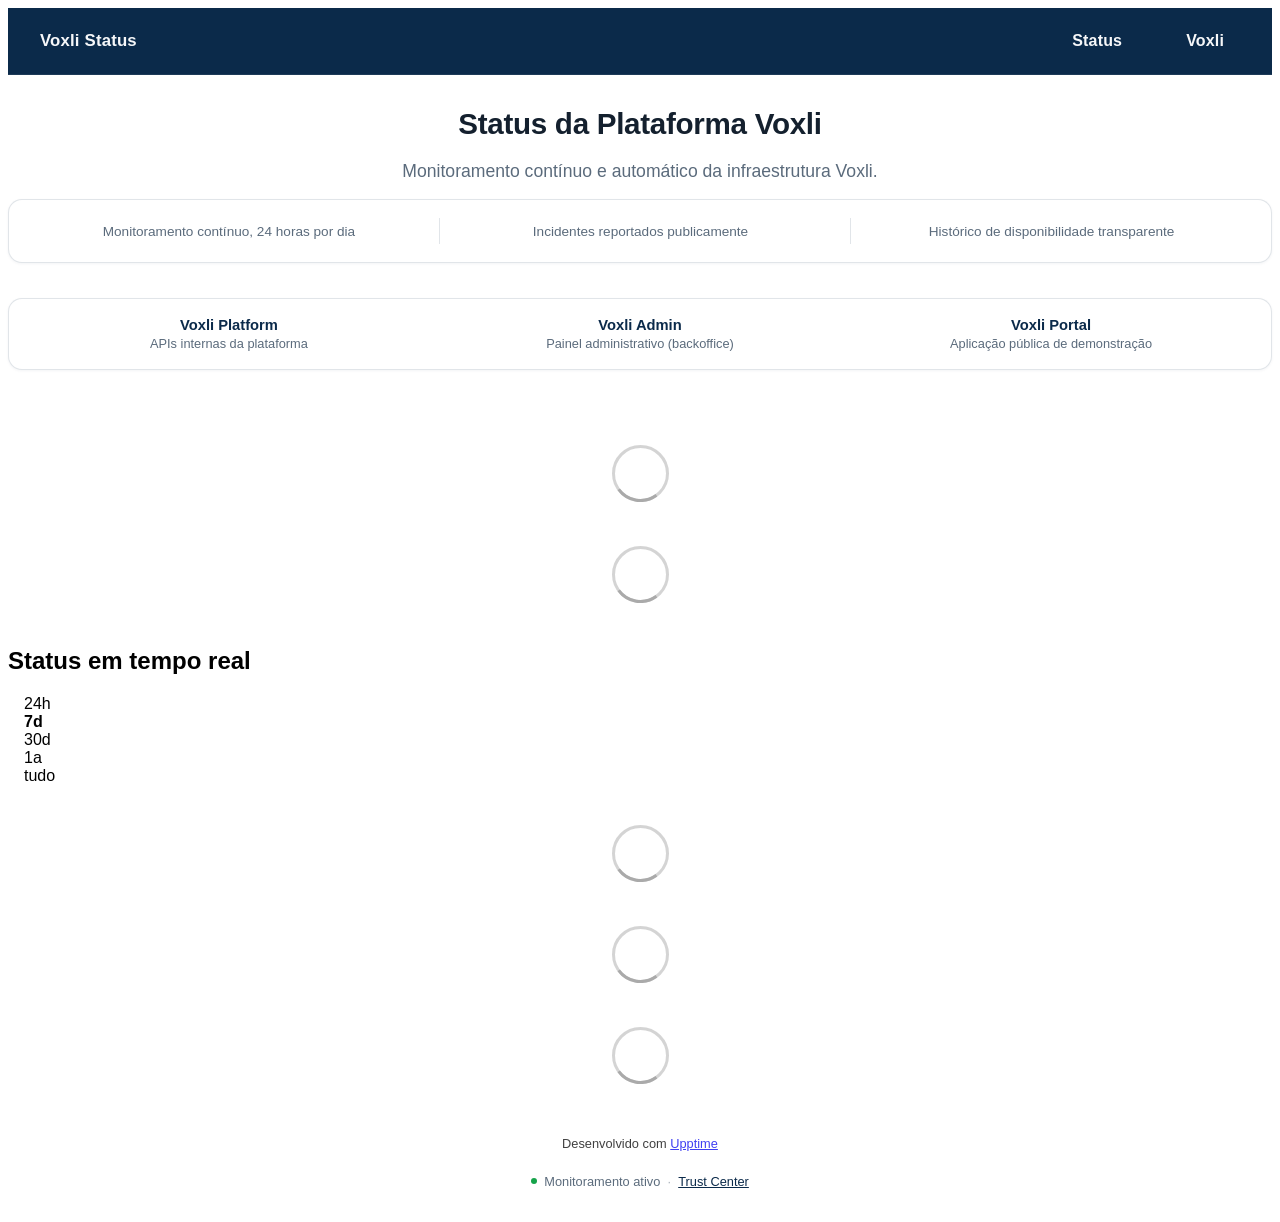
==== commit 7bb1ee37: "deploy: a61c589bb8d85cfcfed53089ce1eaf020e5dfd67" ====
--- a/index.html
+++ b/index.html
@@ -1,4 +1,4 @@
-<!DOCTYPE html> <html lang=en> <head> <meta charset=utf-8> <meta content="width=device-width,initial-scale=1" name=viewport> <meta content=#333333 name=theme-color> <base href=/ > <link href=manifest.json rel=manifest crossorigin=use-credentials> <script>__SAPPER__={baseUrl:"",preloaded:[void 0,{}]};if('serviceWorker' in navigator)navigator.serviceWorker.register('/service-worker.js');(function(){try{eval("async function x(){}");var main="/client/client.ab771595.js"}catch(e){main="/client/legacy/client.df54e6f4.js"};var s=document.createElement("script");try{new Function("if(0)import('')")();s.src=main;s.type="module";s.crossOrigin="use-credentials";}catch(e){s.src="/client/shimport@2.0.5.js";s.setAttribute("data-main",main);}document.head.appendChild(s);}());</script> <link href=client/client-31a52aa5.css rel=stylesheet><link href=client/createOctokit-a85f76c7.css rel=stylesheet><link href=client/index-b0b6455a.css rel=stylesheet> <title>Voxli Status</title> <script>// If `prefers-color-scheme` is not supported, fall back to light mode.
+<!DOCTYPE html> <html lang=en> <head> <meta charset=utf-8> <meta content="width=device-width,initial-scale=1" name=viewport> <meta content=#333333 name=theme-color> <base href=/ > <link href=manifest.json rel=manifest crossorigin=use-credentials> <script>__SAPPER__={baseUrl:"",preloaded:[void 0,{}]};if('serviceWorker' in navigator)navigator.serviceWorker.register('/service-worker.js');(function(){try{eval("async function x(){}");var main="/client/client.fde2e90b.js"}catch(e){main="/client/legacy/client.cbf76319.js"};var s=document.createElement("script");try{new Function("if(0)import('')")();s.src=main;s.type="module";s.crossOrigin="use-credentials";}catch(e){s.src="/client/shimport@2.0.5.js";s.setAttribute("data-main",main);}document.head.appendChild(s);}());</script> <link href=client/client-31a52aa5.css rel=stylesheet><link href=client/createOctokit-a85f76c7.css rel=stylesheet><link href=client/index-b0b6455a.css rel=stylesheet> <title>Voxli Status</title> <script>// If `prefers-color-scheme` is not supported, fall back to light mode.
       // In this case, light.css will be downloaded with `highest` priority.
       if (typeof window !== "undefined" && typeof document !== "undefined" && "matchMedia" in window && window.matchMedia('(prefers-color-scheme: dark)').media === 'not all') {
         document.documentElement.style.display = 'none';
@@ -6,7 +6,7 @@
           'beforeend',
           '<link rel="stylesheet" href={`${config.path}/themes/light.css`} onload="document.documentElement.style.display = \'\'">',
         );
-      } </script> <link href=https://status.voxli.com.br/themes/light.css rel=stylesheet media=(prefers-color-scheme:light)> <link href=https://status.voxli.com.br/themes/dark.css rel=stylesheet media=(prefers-color-scheme:dark)><link href=https://status.voxli.com.br/global.css rel=stylesheet><link href=https://raw.githubusercontent.com/djiovani-douglas/voxli-status/HEAD/assets/favicon.svg rel=icon type=image/svg><link href=https://raw.githubusercontent.com/djiovani-douglas/voxli-status/HEAD/assets/favicon.ico rel=icon type=image/png><style>:root{--voxli-navy:#0b2a4a;--voxli-navy-light:#123a63;--body-background-color:#f6f7f9;--body-text-color:#14202e;--card-background-color:#ffffff;--nav-background-color:#0b2a4a;--nav-border-bottom-color:#0b2a4a;--nav-color:#f6f7f9;--tag-color:#0b2a4a;--voxli-muted:#5b6b7c;--voxli-border:rgba(11, 42, 74, 0.12);--voxli-success:#16a34a;--voxli-success-bg:rgba(22, 163, 74, 0.12);--voxli-warning:#d97706;--voxli-warning-bg:rgba(217, 119, 6, 0.12);--voxli-danger:#dc2626;--voxli-danger-bg:rgba(220, 38, 38, 0.12)}@media (prefers-color-scheme:dark){:root{--body-background-color:#0b1420;--body-text-color:#e6ecf3;--card-background-color:#101c2c;--nav-background-color:#081726;--nav-border-bottom-color:#0b2a4a;--voxli-muted:#93a3b5;--voxli-border:rgba(230, 236, 243, 0.12)}}body{font-family:-apple-system,BlinkMacSystemFont,"Segoe UI",Roboto,Helvetica,Arial,sans-serif}nav{background:var(--nav-background-color)!important;border-bottom:1px solid rgba(255,255,255,.08)!important;padding:.85rem 1.5rem}nav a{color:var(--nav-color)!important;font-weight:600;letter-spacing:.01em}nav a:hover{color:#a9c4e3!important}.logo{font-size:1.05rem!important;font-weight:700!important}.logo img{height:26px;margin-right:8px}h1{color:var(--body-text-color);font-weight:700;font-size:1.85rem;letter-spacing:-.01em;text-align:center}p.description{color:var(--voxli-muted);font-size:.97rem;text-align:center}.voxli-services,.voxli-trust-band,.voxli-uptime-history{width:100%;box-sizing:border-box}.voxli-nav-indicator{display:inline-flex;align-items:center;gap:.4rem;margin-left:1rem;font-size:.72rem;font-weight:500;color:rgba(246,247,249,.65);white-space:nowrap}.voxli-trust-band{display:grid;grid-template-columns:repeat(3,1fr);gap:.6rem;margin:1.1rem 0;padding:1.1rem 1.2rem;background:var(--card-background-color);border:1px solid var(--voxli-border);border-radius:14px;box-shadow:0 1px 3px rgba(11,42,74,.05);font-size:.85rem;color:var(--voxli-muted);text-align:center}.voxli-trust-item{padding:.35rem .5rem;border-left:1px solid var(--voxli-border)}.voxli-trust-item:first-child{border-left:none}.voxli-services{display:grid;grid-template-columns:repeat(3,1fr);gap:.6rem;margin:0 0 1.1rem;padding:1.1rem 1.2rem;background:var(--card-background-color);border:1px solid var(--voxli-border);border-radius:14px;box-shadow:0 1px 3px rgba(11,42,74,.05)}.voxli-service{display:flex;flex-direction:column;gap:.2rem;text-align:center}.voxli-service-name{font-weight:700;font-size:.92rem;color:var(--voxli-navy)}.voxli-service-desc{font-size:.8rem;color:var(--voxli-muted)}.voxli-uptime-history{margin:0 0 1.1rem;padding:1.1rem 1.2rem;background:var(--card-background-color);border:1px solid var(--voxli-border);border-radius:14px;box-shadow:0 1px 3px rgba(11,42,74,.05)}.voxli-uh-title{font-weight:600;font-size:.9rem;margin-bottom:.9rem}.voxli-uh-row{display:grid;grid-template-columns:8.5rem 1fr 4rem;align-items:center;gap:.75rem;margin-bottom:.55rem}.voxli-uh-name{font-size:.82rem;font-weight:600;color:var(--body-text-color)}.voxli-uh-bars{display:flex;gap:2px;height:22px}.voxli-uh-bar{flex:1;border-radius:2px;min-width:2px}.voxli-uh-pct{font-size:.82rem;font-weight:600;text-align:right;color:var(--voxli-muted)}.voxli-uh-labels{display:flex;justify-content:space-between;font-size:.72rem;color:var(--voxli-muted);margin-top:.3rem}@media (max-width:640px){.voxli-services,.voxli-trust-band{grid-template-columns:1fr;text-align:left}.voxli-trust-item{border-left:none;padding:.15rem 0}.voxli-service{text-align:left}.voxli-uh-row{grid-template-columns:5.5rem 1fr 3rem;gap:.5rem}}.status-bar{background:var(--voxli-success-bg);border:1px solid rgba(22,163,74,.35);border-radius:12px;padding:1rem 1.5rem;position:relative}.status-bar.all-good{color:#14532d;font-weight:600;animation:voxli-pulse-ring 2.4s ease-in-out infinite}@keyframes voxli-pulse-ring{0%,100%{box-shadow:0 0 0 0 rgba(22,163,74,.22)}50%{box-shadow:0 0 0 7px rgba(22,163,74,0)}}@media (prefers-reduced-motion:reduce){.status-bar.all-good{animation:none}}.component,article{border-radius:14px!important;border:1px solid var(--voxli-border)!important;box-shadow:0 1px 3px rgba(11,42,74,.06)!important;transition:box-shadow .15s ease;background:var(--card-background-color)!important}article:hover{box-shadow:0 6px 16px rgba(11,42,74,.1)!important}article h2{font-weight:600;color:var(--body-text-color)}.uptime-tag{background:var(--voxli-navy)!important;border-radius:6px;font-weight:600}.up{border-left:3px solid var(--voxli-success)!important}.degraded{border-left:3px solid var(--voxli-warning)!important}.down{border-left:3px solid var(--voxli-danger)!important}.tag.open{background:var(--voxli-danger)!important;color:#fff!important}.tag.closed{background:var(--voxli-success)!important;color:#fff!important}a[href*="1y"],a[href*="24h"],a[href*="30d"],a[href*="7d"],a[href*=all]{display:inline-block;padding:4px 10px;border-radius:999px;border:1px solid var(--voxli-border);text-decoration:none!important;margin-left:6px;font-weight:600;font-size:.85rem}.incident section>article{position:relative;margin-left:1.4rem;padding-left:1.2rem!important}.incident section>article::before{content:"";position:absolute;left:-1.4rem;top:.35rem;width:10px;height:10px;border-radius:50%;background:var(--voxli-navy)}.incident section>article::after{content:"";position:absolute;left:calc(-1.4rem + 4px);top:.9rem;bottom:-1.6rem;width:2px;background:var(--voxli-border)}.incident section>article:last-child::after{display:none}.footer,footer{opacity:.6;font-size:.8rem;text-align:center}.voxli-footer-links{display:flex;align-items:center;justify-content:center;gap:.45rem;text-align:center;padding:.6rem 0 1.6rem;font-size:.8rem;color:var(--voxli-muted)}.voxli-footer-links a{color:var(--voxli-navy);text-decoration:underline}.voxli-footer-sep{opacity:.5}.voxli-live-dot{display:inline-block;width:6px;height:6px;border-radius:50%;background:var(--voxli-success);animation:voxli-pulse-dot 1.8s ease-in-out infinite}@keyframes voxli-pulse-dot{0%,100%{opacity:1;transform:scale(1)}50%{opacity:.35;transform:scale(.7)}}@media (prefers-reduced-motion:reduce){.voxli-live-dot{animation:none}}</style><script>window.addEventListener('load', function () {
+      } </script> <link href=https://status.voxli.com.br/themes/light.css rel=stylesheet media=(prefers-color-scheme:light)> <link href=https://status.voxli.com.br/themes/dark.css rel=stylesheet media=(prefers-color-scheme:dark)><link href=https://status.voxli.com.br/global.css rel=stylesheet><link href=https://raw.githubusercontent.com/djiovani-douglas/voxli-status/HEAD/assets/favicon.svg rel=icon type=image/svg><link href=https://raw.githubusercontent.com/djiovani-douglas/voxli-status/HEAD/assets/favicon.ico rel=icon type=image/png><style>:root{--voxli-navy:#0b2a4a;--voxli-navy-light:#123a63;--body-background-color:#f6f7f9;--body-text-color:#14202e;--card-background-color:#ffffff;--nav-background-color:#0b2a4a;--nav-border-bottom-color:#0b2a4a;--nav-color:#f6f7f9;--tag-color:#0b2a4a;--voxli-muted:#5b6b7c;--voxli-border:rgba(11, 42, 74, 0.12);--voxli-success:#16a34a;--voxli-success-bg:rgba(22, 163, 74, 0.12);--voxli-warning:#d97706;--voxli-warning-bg:rgba(217, 119, 6, 0.12);--voxli-danger:#dc2626;--voxli-danger-bg:rgba(220, 38, 38, 0.12)}@media (prefers-color-scheme:dark){:root{--body-background-color:#0b1420;--body-text-color:#e6ecf3;--card-background-color:#101c2c;--nav-background-color:#081726;--nav-border-bottom-color:#0b2a4a;--voxli-muted:#93a3b5;--voxli-border:rgba(230, 236, 243, 0.12)}}body{font-family:-apple-system,BlinkMacSystemFont,"Segoe UI",Roboto,Helvetica,Arial,sans-serif}nav{background:var(--nav-background-color)!important;border-bottom:1px solid rgba(255,255,255,.08)!important;padding:.85rem 1.5rem}nav a{color:var(--nav-color)!important;font-weight:600;letter-spacing:.01em}nav a:hover{color:#a9c4e3!important}.logo{font-size:1.05rem!important;font-weight:700!important}.logo img{height:26px;margin-right:8px}h1{color:var(--body-text-color);font-weight:700;font-size:1.85rem;letter-spacing:-.01em;text-align:center}h1+p,p.description{color:var(--voxli-muted);font-size:.97rem;text-align:center}.voxli-services,.voxli-trust-band,.voxli-uptime-history{width:100%;box-sizing:border-box}.voxli-trust-band{display:grid;grid-template-columns:repeat(3,1fr);gap:.6rem;margin:1.1rem 0;padding:1.1rem 1.2rem;background:var(--card-background-color);border:1px solid var(--voxli-border);border-radius:14px;box-shadow:0 1px 3px rgba(11,42,74,.05);font-size:.85rem;color:var(--voxli-muted);text-align:center}.voxli-trust-item{padding:.35rem .5rem;border-left:1px solid var(--voxli-border)}.voxli-trust-item:first-child{border-left:none}.voxli-services{display:grid;grid-template-columns:repeat(3,1fr);gap:.6rem;margin:0 0 1.1rem;padding:1.1rem 1.2rem;background:var(--card-background-color);border:1px solid var(--voxli-border);border-radius:14px;box-shadow:0 1px 3px rgba(11,42,74,.05)}.voxli-service{display:flex;flex-direction:column;gap:.2rem;text-align:center}.voxli-service-name{font-weight:700;font-size:.92rem;color:var(--voxli-navy)}.voxli-service-desc{font-size:.8rem;color:var(--voxli-muted)}.voxli-uptime-history{margin:0 0 1.1rem;padding:1.1rem 1.2rem;background:var(--card-background-color);border:1px solid var(--voxli-border);border-radius:14px;box-shadow:0 1px 3px rgba(11,42,74,.05)}.voxli-uh-title{font-weight:600;font-size:.9rem;margin-bottom:.9rem}.voxli-uh-row{display:grid;grid-template-columns:8.5rem 1fr 4rem;align-items:center;gap:.75rem;margin-bottom:.55rem}.voxli-uh-name{font-size:.82rem;font-weight:600;color:var(--body-text-color)}.voxli-uh-bars{display:flex;gap:2px;height:22px}.voxli-uh-bar{flex:1;border-radius:2px;min-width:2px}.voxli-uh-pct{font-size:.82rem;font-weight:600;text-align:right;color:var(--voxli-muted)}.voxli-uh-labels{display:flex;justify-content:space-between;font-size:.72rem;color:var(--voxli-muted);margin-top:.3rem}@media (max-width:640px){.voxli-services,.voxli-trust-band{grid-template-columns:1fr;text-align:left}.voxli-trust-item{border-left:none;padding:.15rem 0}.voxli-service{text-align:left}.voxli-uh-row{grid-template-columns:5.5rem 1fr 3rem;gap:.5rem}}.status-bar{background:var(--voxli-success-bg);border:1px solid rgba(22,163,74,.35);border-radius:12px;padding:1rem 1.5rem;position:relative}.status-bar.all-good{color:#14532d;font-weight:600;animation:voxli-pulse-ring 2.4s ease-in-out infinite}@keyframes voxli-pulse-ring{0%,100%{box-shadow:0 0 0 0 rgba(22,163,74,.22)}50%{box-shadow:0 0 0 7px rgba(22,163,74,0)}}@media (prefers-reduced-motion:reduce){.status-bar.all-good{animation:none}}.component,article{border-radius:14px!important;border:1px solid var(--voxli-border)!important;box-shadow:0 1px 3px rgba(11,42,74,.06)!important;transition:box-shadow .15s ease;background:var(--card-background-color)!important}article:hover{box-shadow:0 6px 16px rgba(11,42,74,.1)!important}article h2{font-weight:600;color:var(--body-text-color)}.uptime-tag{background:var(--voxli-navy)!important;border-radius:6px;font-weight:600}.up{border-left:3px solid var(--voxli-success)!important}.degraded{border-left:3px solid var(--voxli-warning)!important}.down{border-left:3px solid var(--voxli-danger)!important}.tag.open{background:var(--voxli-danger)!important;color:#fff!important}.tag.closed{background:var(--voxli-success)!important;color:#fff!important}a[href*="1y"],a[href*="24h"],a[href*="30d"],a[href*="7d"],a[href*=all]{display:inline-block;padding:4px 10px;border-radius:999px;border:1px solid var(--voxli-border);text-decoration:none!important;margin-left:6px;font-weight:600;font-size:.85rem}.incident section>article{position:relative;margin-left:1.4rem;padding-left:1.2rem!important}.incident section>article::before{content:"";position:absolute;left:-1.4rem;top:.35rem;width:10px;height:10px;border-radius:50%;background:var(--voxli-navy)}.incident section>article::after{content:"";position:absolute;left:calc(-1.4rem + 4px);top:.9rem;bottom:-1.6rem;width:2px;background:var(--voxli-border)}.incident section>article:last-child::after{display:none}.footer,footer{opacity:.6;font-size:.8rem;text-align:center}.voxli-footer-links{display:flex;align-items:center;justify-content:center;gap:.45rem;text-align:center;padding:.6rem 0 1.6rem;font-size:.8rem;color:var(--voxli-muted)}.voxli-footer-links a{color:var(--voxli-navy);text-decoration:underline}.voxli-footer-sep{opacity:.5}.voxli-live-dot{display:inline-block;width:6px;height:6px;border-radius:50%;background:var(--voxli-success);animation:voxli-pulse-dot 1.8s ease-in-out infinite}@keyframes voxli-pulse-dot{0%,100%{opacity:1;transform:scale(1)}50%{opacity:.35;transform:scale(.7)}}@media (prefers-reduced-motion:reduce){.voxli-live-dot{animation:none}}</style><script>window.addEventListener('load', function () {
   // customFootHtml não é renderizado nesta versão do Upptime (testado e
   // confirmado ausente no HTML publicado) — o rodapé é inserido via JS,
   // a mesma técnica já validada no card de estatísticas ao vivo.
@@ -94,52 +94,6 @@
     }), 4000);
   }
 
-  function fetchText(path) {
-    return withTimeout(fetch(REPO + path).then(function (r) {
-      if (!r.ok) throw new Error('bad response');
-      return r.text();
-    }), 4000);
-  }
-
-  // Indicador discreto no navbar (não um card no meio do conteúdo — o
-  // .status-bar usado antes não era um seletor confiável e o card acabava
-  // inserido no lugar errado da página). O agregado de uptime saiu porque
-  // já é redundante com o histórico de 90 dias por serviço, mais abaixo.
-  function insertNavIndicator(text, tooltip) {
-    var navLinks = document.querySelectorAll('nav a');
-    if (!navLinks.length) return;
-    var parent = navLinks[navLinks.length - 1].parentNode;
-    if (!parent) return;
-    var el = document.querySelector('.voxli-nav-indicator');
-    if (!el) {
-      el = document.createElement('span');
-      el.className = 'voxli-nav-indicator';
-      parent.appendChild(el);
-    }
-    if (tooltip) el.title = tooltip;
-    el.innerHTML = '<span class="voxli-live-dot"></span>' + text;
-  }
-
-  Promise.all(services.map(function (s) { return fetchText('history/' + s + '.yml'); }))
-    .then(function (texts) {
-      var dates = texts
-        .map(function (t) {
-          var m = t.match(/lastUpdated:\s*(.+)/);
-          return m ? new Date(m[1].trim()) : null;
-        })
-        .filter(function (d) { return d && !isNaN(d.getTime()); });
-      if (!dates.length) return null;
-      var latest = new Date(Math.max.apply(null, dates));
-      var minutes = Math.round((Date.now() - latest.getTime()) / 60000);
-      if (minutes < 0 || minutes > 24 * 60) return null;
-      return minutes <= 1 ? 'agora mesmo' : 'há ' + minutes + ' min';
-    })
-    .catch(function () { return null; })
-    .then(function (lastCheck) {
-      if (!lastCheck) return;
-      insertNavIndicator('Verificado ' + lastCheck, 'Horário da verificação mais recente registrada');
-    });
-
   var serviceMeta = [
     { slug: 'voxli-platform', name: 'Voxli Platform' },
     { slug: 'voxli-admin', name: 'Voxli Admin' },
@@ -212,7 +166,7 @@
       var host = document.getElementById('voxli-uptime-history');
       if (host) host.remove();
     });
-}); </script> <link href=/client/client.ab771595.js rel=modulepreload as=script crossorigin=use-credentials><link href=/client/client-31a52aa5.css rel=preload as=style><link href=/client/index.0c9a0a99.js rel=modulepreload as=script crossorigin=use-credentials><link href=/client/createOctokit.5240dde6.js rel=modulepreload as=script crossorigin=use-credentials><link href=/client/inject_styles.803b7e80.js rel=modulepreload as=script crossorigin=use-credentials><link href=/client/createOctokit-a85f76c7.css rel=preload as=style><link href=/client/index-b0b6455a.css rel=preload as=style></head> <body> <div id=sapper> <nav class=svelte-a08hsz><div class="svelte-a08hsz container"><div><a href=https://status.voxli.com.br class="svelte-a08hsz logo"><img alt="" class=svelte-a08hsz src=https://raw.githubusercontent.com/djiovani-douglas/voxli-status/HEAD/assets/logo.svg> <div>Voxli Status</div></a></div> <ul class=svelte-a08hsz><li><a href=/ class=svelte-a08hsz target=_self aria-current=page>Status</a> <li><a href=https://voxli.com.br class=svelte-a08hsz target=_self>Voxli</a> </li> </ul></div> </nav> <main class=container> <header class=svelte-ngkazm><h1>Status da Plataforma Voxli</h1> <p class="svelte-ngkazm lead">Monitoramento contínuo e automático da infraestrutura Voxli.<br><div class=voxli-trust-band> <div class=voxli-trust-item>Monitoramento contínuo, 24 horas por dia</div> <div class=voxli-trust-item>Incidentes reportados publicamente</div> <div class=voxli-trust-item>Histórico de disponibilidade transparente</div> </div><br><div class=voxli-services> <div class=voxli-service><span class=voxli-service-name>Voxli Platform</span><span class=voxli-service-desc>APIs internas da plataforma</span></div> <div class=voxli-service><span class=voxli-service-name>Voxli Admin</span><span class=voxli-service-desc>Painel administrativo (backoffice)</span></div> <div class=voxli-service><span class=voxli-service-name>Voxli Portal</span><span class=voxli-service-desc>Aplicação pública de demonstração</span></div> </div><br><div class=voxli-uptime-history id=voxli-uptime-history></div><p></header> <section class=svelte-8lnl4f><div class="svelte-68jxue loading"><svg class=svelte-68jxue height=38 stroke=#aaa width=38 xmlns=http://www.w3.org/2000/svg><g fill=none fill-rule=evenodd><g stroke-width=2 transform="translate(1 1)"><circle cx=18 cy=18 r=18 stroke-opacity=.5></circle><path d="M36 18c0-9.94-8.06-18-18-18"><animateTransform attributeName=transform dur=1s from="0 18 18" repeatCount=indefinite to="360 18 18" type=rotate></animateTransform></path></g></g></svg></div> </section> <section class=svelte-8lnl4f><div class="svelte-68jxue loading"><svg class=svelte-68jxue height=38 stroke=#aaa width=38 xmlns=http://www.w3.org/2000/svg><g fill=none fill-rule=evenodd><g stroke-width=2 transform="translate(1 1)"><circle cx=18 cy=18 r=18 stroke-opacity=.5></circle><path d="M36 18c0-9.94-8.06-18-18-18"><animateTransform attributeName=transform dur=1s from="0 18 18" repeatCount=indefinite to="360 18 18" type=rotate></animateTransform></path></g></g></svg></div> </section> <div class="svelte-fqsq6s f changed"><h2>Status em tempo real</h2> <form class="svelte-fqsq6s f r"><div><input class=svelte-fqsq6s id=data_day name=d type=radio value=day><label class=svelte-fqsq6s for=data_day>24h</label></div> <div><input class=svelte-fqsq6s id=data_week name=d type=radio value=week checked><label class=svelte-fqsq6s for=data_week>7d</label></div> <div><input class=svelte-fqsq6s id=data_month name=d type=radio value=month><label class=svelte-fqsq6s for=data_month>30d</label></div> <div><input class=svelte-fqsq6s id=data_year name=d type=radio value=year><label class=svelte-fqsq6s for=data_year>1a</label></div> <div><input class=svelte-fqsq6s id=data_all name=d type=radio value=all><label class=svelte-fqsq6s for=data_all>tudo</label></div></form></div> <section class="svelte-fqsq6s live-status"><div class="svelte-68jxue loading"><svg class=svelte-68jxue height=38 stroke=#aaa width=38 xmlns=http://www.w3.org/2000/svg><g fill=none fill-rule=evenodd><g stroke-width=2 transform="translate(1 1)"><circle cx=18 cy=18 r=18 stroke-opacity=.5></circle><path d="M36 18c0-9.94-8.06-18-18-18"><animateTransform attributeName=transform dur=1s from="0 18 18" repeatCount=indefinite to="360 18 18" type=rotate></animateTransform></path></g></g></svg></div> </section> <section><div class="svelte-68jxue loading"><svg class=svelte-68jxue height=38 stroke=#aaa width=38 xmlns=http://www.w3.org/2000/svg><g fill=none fill-rule=evenodd><g stroke-width=2 transform="translate(1 1)"><circle cx=18 cy=18 r=18 stroke-opacity=.5></circle><path d="M36 18c0-9.94-8.06-18-18-18"><animateTransform attributeName=transform dur=1s from="0 18 18" repeatCount=indefinite to="360 18 18" type=rotate></animateTransform></path></g></g></svg></div> </section> <section><div class="svelte-68jxue loading"><svg class=svelte-68jxue height=38 stroke=#aaa width=38 xmlns=http://www.w3.org/2000/svg><g fill=none fill-rule=evenodd><g stroke-width=2 transform="translate(1 1)"><circle cx=18 cy=18 r=18 stroke-opacity=.5></circle><path d="M36 18c0-9.94-8.06-18-18-18"><animateTransform attributeName=transform dur=1s from="0 18 18" repeatCount=indefinite to="360 18 18" type=rotate></animateTransform></path></g></g></svg></div></section></main> <footer class=svelte-jbr799><p>Desenvolvido com <a href=https://github.com/djiovani-douglas/voxli-status>Upptime</a></p> </footer></div> <script> try {
+}); </script> <link href=/client/client.fde2e90b.js rel=modulepreload as=script crossorigin=use-credentials><link href=/client/client-31a52aa5.css rel=preload as=style><link href=/client/index.d95788cd.js rel=modulepreload as=script crossorigin=use-credentials><link href=/client/createOctokit.423a7dab.js rel=modulepreload as=script crossorigin=use-credentials><link href=/client/inject_styles.803b7e80.js rel=modulepreload as=script crossorigin=use-credentials><link href=/client/createOctokit-a85f76c7.css rel=preload as=style><link href=/client/index-b0b6455a.css rel=preload as=style></head> <body> <div id=sapper> <nav class=svelte-a08hsz><div class="svelte-a08hsz container"><div><a href=https://status.voxli.com.br class="svelte-a08hsz logo"><img alt="" class=svelte-a08hsz src=https://raw.githubusercontent.com/djiovani-douglas/voxli-status/HEAD/assets/logo.svg> <div>Voxli Status</div></a></div> <ul class=svelte-a08hsz><li><a href=/ class=svelte-a08hsz target=_self aria-current=page>Status</a> <li><a href=https://voxli.com.br class=svelte-a08hsz target=_self>Voxli</a> </li> </ul></div> </nav> <main class=container> <header class=svelte-ngkazm><h1>Status da Plataforma Voxli</h1> <p class="svelte-ngkazm lead">Monitoramento contínuo e automático da infraestrutura Voxli.<br><div class=voxli-trust-band> <div class=voxli-trust-item>Monitoramento contínuo, 24 horas por dia</div> <div class=voxli-trust-item>Incidentes reportados publicamente</div> <div class=voxli-trust-item>Histórico de disponibilidade transparente</div> </div><br><div class=voxli-services> <div class=voxli-service><span class=voxli-service-name>Voxli Platform</span><span class=voxli-service-desc>APIs internas da plataforma</span></div> <div class=voxli-service><span class=voxli-service-name>Voxli Admin</span><span class=voxli-service-desc>Painel administrativo (backoffice)</span></div> <div class=voxli-service><span class=voxli-service-name>Voxli Portal</span><span class=voxli-service-desc>Aplicação pública de demonstração</span></div> </div><br><div class=voxli-uptime-history id=voxli-uptime-history></div><p></header> <section class=svelte-8lnl4f><div class="svelte-68jxue loading"><svg class=svelte-68jxue height=38 stroke=#aaa width=38 xmlns=http://www.w3.org/2000/svg><g fill=none fill-rule=evenodd><g stroke-width=2 transform="translate(1 1)"><circle cx=18 cy=18 r=18 stroke-opacity=.5></circle><path d="M36 18c0-9.94-8.06-18-18-18"><animateTransform attributeName=transform dur=1s from="0 18 18" repeatCount=indefinite to="360 18 18" type=rotate></animateTransform></path></g></g></svg></div> </section> <section class=svelte-8lnl4f><div class="svelte-68jxue loading"><svg class=svelte-68jxue height=38 stroke=#aaa width=38 xmlns=http://www.w3.org/2000/svg><g fill=none fill-rule=evenodd><g stroke-width=2 transform="translate(1 1)"><circle cx=18 cy=18 r=18 stroke-opacity=.5></circle><path d="M36 18c0-9.94-8.06-18-18-18"><animateTransform attributeName=transform dur=1s from="0 18 18" repeatCount=indefinite to="360 18 18" type=rotate></animateTransform></path></g></g></svg></div> </section> <div class="svelte-fqsq6s f changed"><h2>Status em tempo real</h2> <form class="svelte-fqsq6s f r"><div><input class=svelte-fqsq6s id=data_day name=d type=radio value=day><label class=svelte-fqsq6s for=data_day>24h</label></div> <div><input class=svelte-fqsq6s id=data_week name=d type=radio value=week checked><label class=svelte-fqsq6s for=data_week>7d</label></div> <div><input class=svelte-fqsq6s id=data_month name=d type=radio value=month><label class=svelte-fqsq6s for=data_month>30d</label></div> <div><input class=svelte-fqsq6s id=data_year name=d type=radio value=year><label class=svelte-fqsq6s for=data_year>1a</label></div> <div><input class=svelte-fqsq6s id=data_all name=d type=radio value=all><label class=svelte-fqsq6s for=data_all>tudo</label></div></form></div> <section class="svelte-fqsq6s live-status"><div class="svelte-68jxue loading"><svg class=svelte-68jxue height=38 stroke=#aaa width=38 xmlns=http://www.w3.org/2000/svg><g fill=none fill-rule=evenodd><g stroke-width=2 transform="translate(1 1)"><circle cx=18 cy=18 r=18 stroke-opacity=.5></circle><path d="M36 18c0-9.94-8.06-18-18-18"><animateTransform attributeName=transform dur=1s from="0 18 18" repeatCount=indefinite to="360 18 18" type=rotate></animateTransform></path></g></g></svg></div> </section> <section><div class="svelte-68jxue loading"><svg class=svelte-68jxue height=38 stroke=#aaa width=38 xmlns=http://www.w3.org/2000/svg><g fill=none fill-rule=evenodd><g stroke-width=2 transform="translate(1 1)"><circle cx=18 cy=18 r=18 stroke-opacity=.5></circle><path d="M36 18c0-9.94-8.06-18-18-18"><animateTransform attributeName=transform dur=1s from="0 18 18" repeatCount=indefinite to="360 18 18" type=rotate></animateTransform></path></g></g></svg></div> </section> <section><div class="svelte-68jxue loading"><svg class=svelte-68jxue height=38 stroke=#aaa width=38 xmlns=http://www.w3.org/2000/svg><g fill=none fill-rule=evenodd><g stroke-width=2 transform="translate(1 1)"><circle cx=18 cy=18 r=18 stroke-opacity=.5></circle><path d="M36 18c0-9.94-8.06-18-18-18"><animateTransform attributeName=transform dur=1s from="0 18 18" repeatCount=indefinite to="360 18 18" type=rotate></animateTransform></path></g></g></svg></div></section></main> <footer class=svelte-jbr799><p>Desenvolvido com <a href=https://github.com/djiovani-douglas/voxli-status>Upptime</a></p> </footer></div> <script> try {
         if (typeof window !== "undefined" && window.navigator && navigator.serviceWorker) {
           navigator.serviceWorker.getRegistrations().then(function (registrations) {
             for (let registration of registrations) {
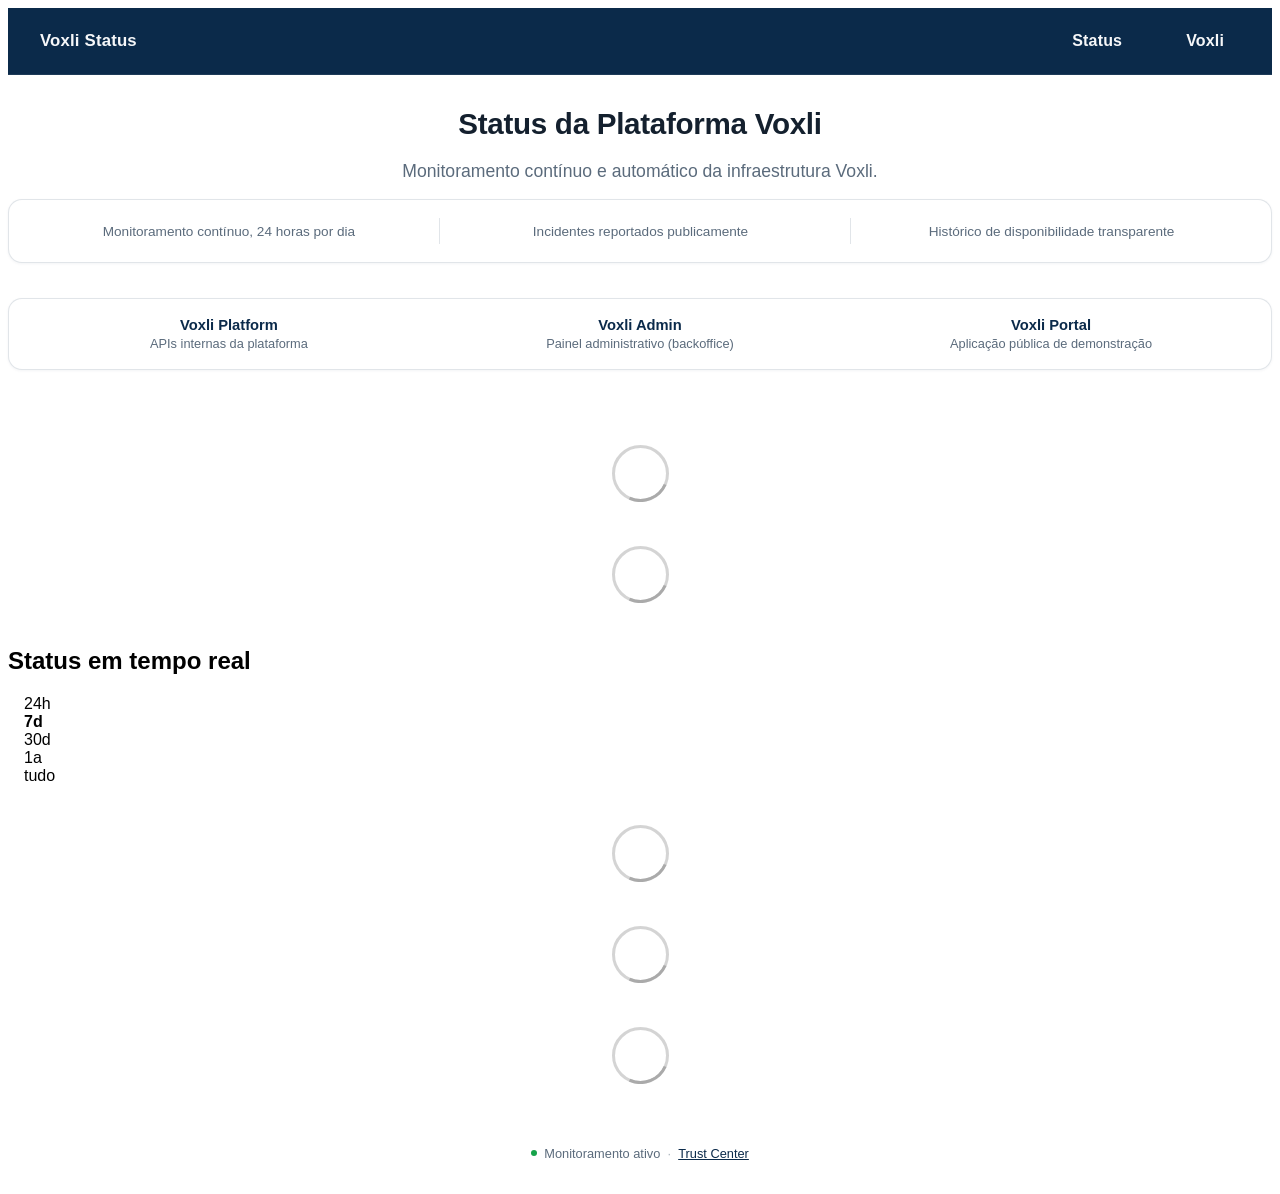
==== commit 283de68a: "deploy: b7d556fe67b6167f2428af60902eaeb7e7064c4b" ====
--- a/index.html
+++ b/index.html
@@ -1,4 +1,4 @@
-<!DOCTYPE html> <html lang=en> <head> <meta charset=utf-8> <meta content="width=device-width,initial-scale=1" name=viewport> <meta content=#333333 name=theme-color> <base href=/ > <link href=manifest.json rel=manifest crossorigin=use-credentials> <script>__SAPPER__={baseUrl:"",preloaded:[void 0,{}]};if('serviceWorker' in navigator)navigator.serviceWorker.register('/service-worker.js');(function(){try{eval("async function x(){}");var main="/client/client.fde2e90b.js"}catch(e){main="/client/legacy/client.cbf76319.js"};var s=document.createElement("script");try{new Function("if(0)import('')")();s.src=main;s.type="module";s.crossOrigin="use-credentials";}catch(e){s.src="/client/shimport@2.0.5.js";s.setAttribute("data-main",main);}document.head.appendChild(s);}());</script> <link href=client/client-31a52aa5.css rel=stylesheet><link href=client/createOctokit-a85f76c7.css rel=stylesheet><link href=client/index-b0b6455a.css rel=stylesheet> <title>Voxli Status</title> <script>// If `prefers-color-scheme` is not supported, fall back to light mode.
+<!DOCTYPE html> <html lang=en> <head> <meta charset=utf-8> <meta content="width=device-width,initial-scale=1" name=viewport> <meta content=#333333 name=theme-color> <base href=/ > <link href=manifest.json rel=manifest crossorigin=use-credentials> <script>__SAPPER__={baseUrl:"",preloaded:[void 0,{}]};if('serviceWorker' in navigator)navigator.serviceWorker.register('/service-worker.js');(function(){try{eval("async function x(){}");var main="/client/client.d141790c.js"}catch(e){main="/client/legacy/client.18d10291.js"};var s=document.createElement("script");try{new Function("if(0)import('')")();s.src=main;s.type="module";s.crossOrigin="use-credentials";}catch(e){s.src="/client/shimport@2.0.5.js";s.setAttribute("data-main",main);}document.head.appendChild(s);}());</script> <link href=client/client-31a52aa5.css rel=stylesheet><link href=client/createOctokit-a85f76c7.css rel=stylesheet><link href=client/index-b0b6455a.css rel=stylesheet> <title>Voxli Status</title> <script>// If `prefers-color-scheme` is not supported, fall back to light mode.
       // In this case, light.css will be downloaded with `highest` priority.
       if (typeof window !== "undefined" && typeof document !== "undefined" && "matchMedia" in window && window.matchMedia('(prefers-color-scheme: dark)').media === 'not all') {
         document.documentElement.style.display = 'none';
@@ -166,7 +166,7 @@
       var host = document.getElementById('voxli-uptime-history');
       if (host) host.remove();
     });
-}); </script> <link href=/client/client.fde2e90b.js rel=modulepreload as=script crossorigin=use-credentials><link href=/client/client-31a52aa5.css rel=preload as=style><link href=/client/index.d95788cd.js rel=modulepreload as=script crossorigin=use-credentials><link href=/client/createOctokit.423a7dab.js rel=modulepreload as=script crossorigin=use-credentials><link href=/client/inject_styles.803b7e80.js rel=modulepreload as=script crossorigin=use-credentials><link href=/client/createOctokit-a85f76c7.css rel=preload as=style><link href=/client/index-b0b6455a.css rel=preload as=style></head> <body> <div id=sapper> <nav class=svelte-a08hsz><div class="svelte-a08hsz container"><div><a href=https://status.voxli.com.br class="svelte-a08hsz logo"><img alt="" class=svelte-a08hsz src=https://raw.githubusercontent.com/djiovani-douglas/voxli-status/HEAD/assets/logo.svg> <div>Voxli Status</div></a></div> <ul class=svelte-a08hsz><li><a href=/ class=svelte-a08hsz target=_self aria-current=page>Status</a> <li><a href=https://voxli.com.br class=svelte-a08hsz target=_self>Voxli</a> </li> </ul></div> </nav> <main class=container> <header class=svelte-ngkazm><h1>Status da Plataforma Voxli</h1> <p class="svelte-ngkazm lead">Monitoramento contínuo e automático da infraestrutura Voxli.<br><div class=voxli-trust-band> <div class=voxli-trust-item>Monitoramento contínuo, 24 horas por dia</div> <div class=voxli-trust-item>Incidentes reportados publicamente</div> <div class=voxli-trust-item>Histórico de disponibilidade transparente</div> </div><br><div class=voxli-services> <div class=voxli-service><span class=voxli-service-name>Voxli Platform</span><span class=voxli-service-desc>APIs internas da plataforma</span></div> <div class=voxli-service><span class=voxli-service-name>Voxli Admin</span><span class=voxli-service-desc>Painel administrativo (backoffice)</span></div> <div class=voxli-service><span class=voxli-service-name>Voxli Portal</span><span class=voxli-service-desc>Aplicação pública de demonstração</span></div> </div><br><div class=voxli-uptime-history id=voxli-uptime-history></div><p></header> <section class=svelte-8lnl4f><div class="svelte-68jxue loading"><svg class=svelte-68jxue height=38 stroke=#aaa width=38 xmlns=http://www.w3.org/2000/svg><g fill=none fill-rule=evenodd><g stroke-width=2 transform="translate(1 1)"><circle cx=18 cy=18 r=18 stroke-opacity=.5></circle><path d="M36 18c0-9.94-8.06-18-18-18"><animateTransform attributeName=transform dur=1s from="0 18 18" repeatCount=indefinite to="360 18 18" type=rotate></animateTransform></path></g></g></svg></div> </section> <section class=svelte-8lnl4f><div class="svelte-68jxue loading"><svg class=svelte-68jxue height=38 stroke=#aaa width=38 xmlns=http://www.w3.org/2000/svg><g fill=none fill-rule=evenodd><g stroke-width=2 transform="translate(1 1)"><circle cx=18 cy=18 r=18 stroke-opacity=.5></circle><path d="M36 18c0-9.94-8.06-18-18-18"><animateTransform attributeName=transform dur=1s from="0 18 18" repeatCount=indefinite to="360 18 18" type=rotate></animateTransform></path></g></g></svg></div> </section> <div class="svelte-fqsq6s f changed"><h2>Status em tempo real</h2> <form class="svelte-fqsq6s f r"><div><input class=svelte-fqsq6s id=data_day name=d type=radio value=day><label class=svelte-fqsq6s for=data_day>24h</label></div> <div><input class=svelte-fqsq6s id=data_week name=d type=radio value=week checked><label class=svelte-fqsq6s for=data_week>7d</label></div> <div><input class=svelte-fqsq6s id=data_month name=d type=radio value=month><label class=svelte-fqsq6s for=data_month>30d</label></div> <div><input class=svelte-fqsq6s id=data_year name=d type=radio value=year><label class=svelte-fqsq6s for=data_year>1a</label></div> <div><input class=svelte-fqsq6s id=data_all name=d type=radio value=all><label class=svelte-fqsq6s for=data_all>tudo</label></div></form></div> <section class="svelte-fqsq6s live-status"><div class="svelte-68jxue loading"><svg class=svelte-68jxue height=38 stroke=#aaa width=38 xmlns=http://www.w3.org/2000/svg><g fill=none fill-rule=evenodd><g stroke-width=2 transform="translate(1 1)"><circle cx=18 cy=18 r=18 stroke-opacity=.5></circle><path d="M36 18c0-9.94-8.06-18-18-18"><animateTransform attributeName=transform dur=1s from="0 18 18" repeatCount=indefinite to="360 18 18" type=rotate></animateTransform></path></g></g></svg></div> </section> <section><div class="svelte-68jxue loading"><svg class=svelte-68jxue height=38 stroke=#aaa width=38 xmlns=http://www.w3.org/2000/svg><g fill=none fill-rule=evenodd><g stroke-width=2 transform="translate(1 1)"><circle cx=18 cy=18 r=18 stroke-opacity=.5></circle><path d="M36 18c0-9.94-8.06-18-18-18"><animateTransform attributeName=transform dur=1s from="0 18 18" repeatCount=indefinite to="360 18 18" type=rotate></animateTransform></path></g></g></svg></div> </section> <section><div class="svelte-68jxue loading"><svg class=svelte-68jxue height=38 stroke=#aaa width=38 xmlns=http://www.w3.org/2000/svg><g fill=none fill-rule=evenodd><g stroke-width=2 transform="translate(1 1)"><circle cx=18 cy=18 r=18 stroke-opacity=.5></circle><path d="M36 18c0-9.94-8.06-18-18-18"><animateTransform attributeName=transform dur=1s from="0 18 18" repeatCount=indefinite to="360 18 18" type=rotate></animateTransform></path></g></g></svg></div></section></main> <footer class=svelte-jbr799><p>Desenvolvido com <a href=https://github.com/djiovani-douglas/voxli-status>Upptime</a></p> </footer></div> <script> try {
+}); </script> <link href=/client/client.d141790c.js rel=modulepreload as=script crossorigin=use-credentials><link href=/client/client-31a52aa5.css rel=preload as=style><link href=/client/index.f43efe52.js rel=modulepreload as=script crossorigin=use-credentials><link href=/client/createOctokit.817fd2d6.js rel=modulepreload as=script crossorigin=use-credentials><link href=/client/inject_styles.803b7e80.js rel=modulepreload as=script crossorigin=use-credentials><link href=/client/createOctokit-a85f76c7.css rel=preload as=style><link href=/client/index-b0b6455a.css rel=preload as=style></head> <body> <div id=sapper> <nav class=svelte-a08hsz><div class="svelte-a08hsz container"><div><a class="svelte-a08hsz logo" href=https://status.voxli.com.br><img alt="" class=svelte-a08hsz src=https://raw.githubusercontent.com/djiovani-douglas/voxli-status/HEAD/assets/logo.svg> <div>Voxli Status</div></a></div> <ul class=svelte-a08hsz><li><a class=svelte-a08hsz href=/ target=_self aria-current=page>Status</a> <li><a class=svelte-a08hsz href=https://voxli.com.br target=_self>Voxli</a> </li> </ul></div> </nav> <main class=container> <header class=svelte-ngkazm><h1>Status da Plataforma Voxli</h1> <p class="svelte-ngkazm lead">Monitoramento contínuo e automático da infraestrutura Voxli.<br><div class=voxli-trust-band> <div class=voxli-trust-item>Monitoramento contínuo, 24 horas por dia</div> <div class=voxli-trust-item>Incidentes reportados publicamente</div> <div class=voxli-trust-item>Histórico de disponibilidade transparente</div> </div><br><div class=voxli-services> <div class=voxli-service><span class=voxli-service-name>Voxli Platform</span><span class=voxli-service-desc>APIs internas da plataforma</span></div> <div class=voxli-service><span class=voxli-service-name>Voxli Admin</span><span class=voxli-service-desc>Painel administrativo (backoffice)</span></div> <div class=voxli-service><span class=voxli-service-name>Voxli Portal</span><span class=voxli-service-desc>Aplicação pública de demonstração</span></div> </div><br><div class=voxli-uptime-history id=voxli-uptime-history></div><p></header> <section class=svelte-8lnl4f><div class="svelte-68jxue loading"><svg class=svelte-68jxue height=38 stroke=#aaa width=38 xmlns=http://www.w3.org/2000/svg><g fill=none fill-rule=evenodd><g stroke-width=2 transform="translate(1 1)"><circle cx=18 cy=18 r=18 stroke-opacity=.5></circle><path d="M36 18c0-9.94-8.06-18-18-18"><animateTransform attributeName=transform dur=1s from="0 18 18" repeatCount=indefinite to="360 18 18" type=rotate></animateTransform></path></g></g></svg></div> </section> <section class=svelte-8lnl4f><div class="svelte-68jxue loading"><svg class=svelte-68jxue height=38 stroke=#aaa width=38 xmlns=http://www.w3.org/2000/svg><g fill=none fill-rule=evenodd><g stroke-width=2 transform="translate(1 1)"><circle cx=18 cy=18 r=18 stroke-opacity=.5></circle><path d="M36 18c0-9.94-8.06-18-18-18"><animateTransform attributeName=transform dur=1s from="0 18 18" repeatCount=indefinite to="360 18 18" type=rotate></animateTransform></path></g></g></svg></div> </section> <div class="svelte-fqsq6s f changed"><h2>Status em tempo real</h2> <form class="svelte-fqsq6s f r"><div><input class=svelte-fqsq6s id=data_day name=d type=radio value=day><label class=svelte-fqsq6s for=data_day>24h</label></div> <div><input class=svelte-fqsq6s id=data_week name=d type=radio value=week checked><label class=svelte-fqsq6s for=data_week>7d</label></div> <div><input class=svelte-fqsq6s id=data_month name=d type=radio value=month><label class=svelte-fqsq6s for=data_month>30d</label></div> <div><input class=svelte-fqsq6s id=data_year name=d type=radio value=year><label class=svelte-fqsq6s for=data_year>1a</label></div> <div><input class=svelte-fqsq6s id=data_all name=d type=radio value=all><label class=svelte-fqsq6s for=data_all>tudo</label></div></form></div> <section class="svelte-fqsq6s live-status"><div class="svelte-68jxue loading"><svg class=svelte-68jxue height=38 stroke=#aaa width=38 xmlns=http://www.w3.org/2000/svg><g fill=none fill-rule=evenodd><g stroke-width=2 transform="translate(1 1)"><circle cx=18 cy=18 r=18 stroke-opacity=.5></circle><path d="M36 18c0-9.94-8.06-18-18-18"><animateTransform attributeName=transform dur=1s from="0 18 18" repeatCount=indefinite to="360 18 18" type=rotate></animateTransform></path></g></g></svg></div> </section> <section><div class="svelte-68jxue loading"><svg class=svelte-68jxue height=38 stroke=#aaa width=38 xmlns=http://www.w3.org/2000/svg><g fill=none fill-rule=evenodd><g stroke-width=2 transform="translate(1 1)"><circle cx=18 cy=18 r=18 stroke-opacity=.5></circle><path d="M36 18c0-9.94-8.06-18-18-18"><animateTransform attributeName=transform dur=1s from="0 18 18" repeatCount=indefinite to="360 18 18" type=rotate></animateTransform></path></g></g></svg></div> </section> <section><div class="svelte-68jxue loading"><svg class=svelte-68jxue height=38 stroke=#aaa width=38 xmlns=http://www.w3.org/2000/svg><g fill=none fill-rule=evenodd><g stroke-width=2 transform="translate(1 1)"><circle cx=18 cy=18 r=18 stroke-opacity=.5></circle><path d="M36 18c0-9.94-8.06-18-18-18"><animateTransform attributeName=transform dur=1s from="0 18 18" repeatCount=indefinite to="360 18 18" type=rotate></animateTransform></path></g></g></svg></div></section></main> <footer class=svelte-jbr799><p></p> </footer></div> <script> try {
         if (typeof window !== "undefined" && window.navigator && navigator.serviceWorker) {
           navigator.serviceWorker.getRegistrations().then(function (registrations) {
             for (let registration of registrations) {
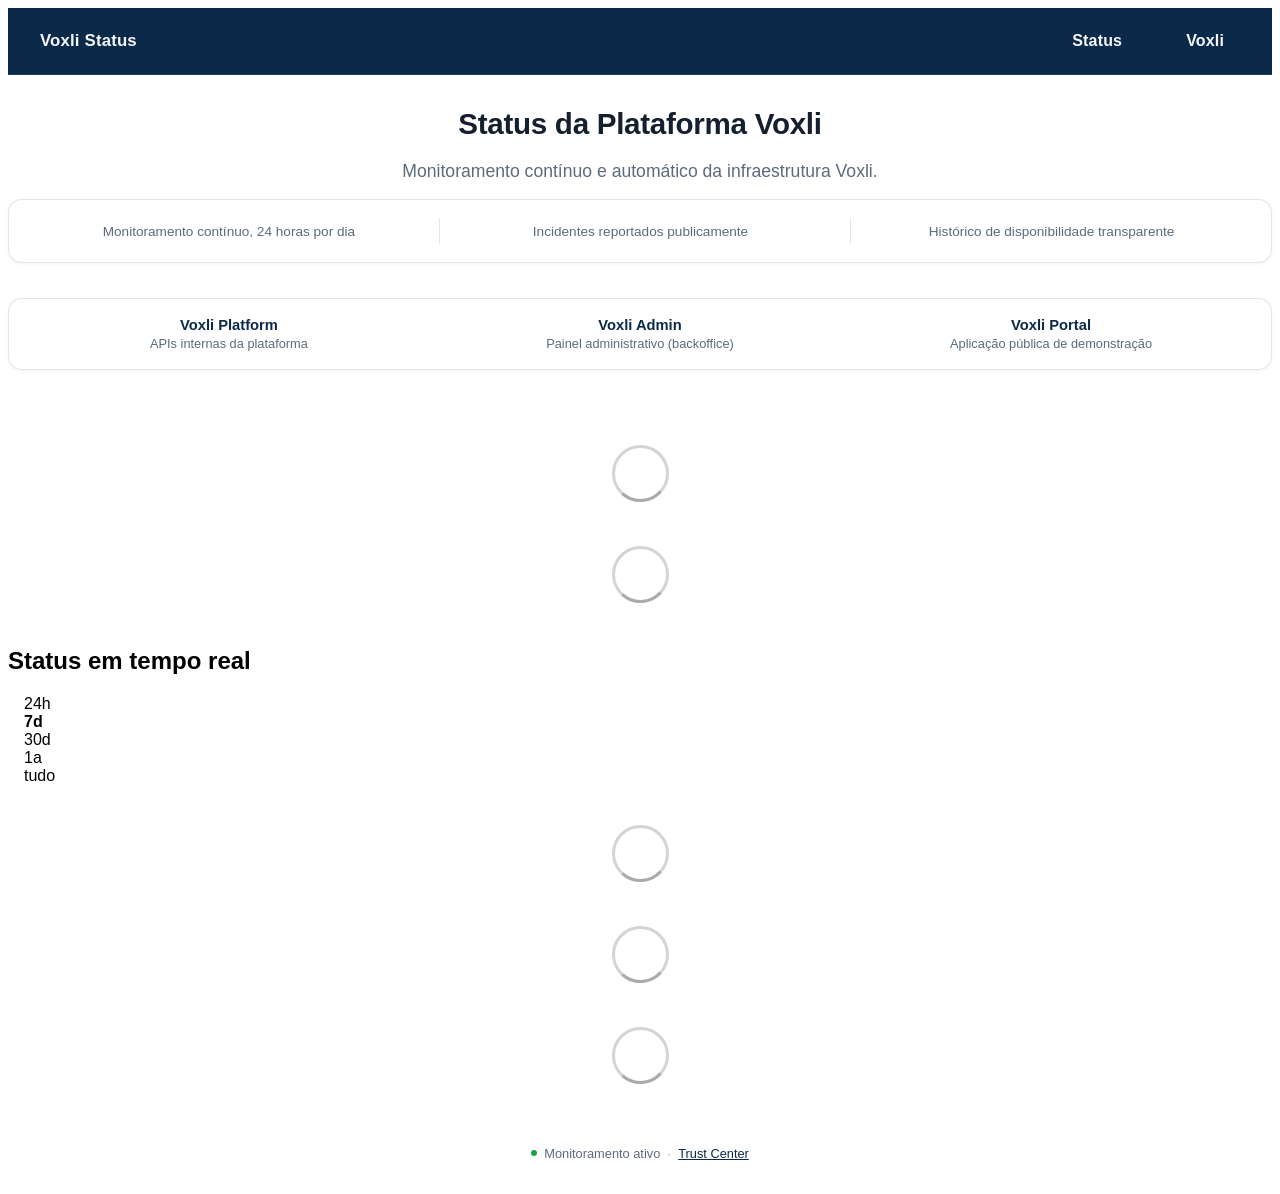
==== commit eaf6e0bb: "deploy: 5d1d12b9d04ab2e0291a3c47cc4ee187d6021282" ====
--- a/index.html
+++ b/index.html
@@ -1,4 +1,4 @@
-<!DOCTYPE html> <html lang=en> <head> <meta charset=utf-8> <meta content="width=device-width,initial-scale=1" name=viewport> <meta content=#333333 name=theme-color> <base href=/ > <link href=manifest.json rel=manifest crossorigin=use-credentials> <script>__SAPPER__={baseUrl:"",preloaded:[void 0,{}]};if('serviceWorker' in navigator)navigator.serviceWorker.register('/service-worker.js');(function(){try{eval("async function x(){}");var main="/client/client.d141790c.js"}catch(e){main="/client/legacy/client.18d10291.js"};var s=document.createElement("script");try{new Function("if(0)import('')")();s.src=main;s.type="module";s.crossOrigin="use-credentials";}catch(e){s.src="/client/shimport@2.0.5.js";s.setAttribute("data-main",main);}document.head.appendChild(s);}());</script> <link href=client/client-31a52aa5.css rel=stylesheet><link href=client/createOctokit-a85f76c7.css rel=stylesheet><link href=client/index-b0b6455a.css rel=stylesheet> <title>Voxli Status</title> <script>// If `prefers-color-scheme` is not supported, fall back to light mode.
+<!DOCTYPE html> <html lang=en> <head> <meta charset=utf-8> <meta content="width=device-width,initial-scale=1" name=viewport> <meta content=#333333 name=theme-color> <base href=/ > <link href=manifest.json rel=manifest crossorigin=use-credentials> <script>__SAPPER__={baseUrl:"",preloaded:[void 0,{}]};if('serviceWorker' in navigator)navigator.serviceWorker.register('/service-worker.js');(function(){try{eval("async function x(){}");var main="/client/client.d141790c.js"}catch(e){main="/client/legacy/client.19f41250.js"};var s=document.createElement("script");try{new Function("if(0)import('')")();s.src=main;s.type="module";s.crossOrigin="use-credentials";}catch(e){s.src="/client/shimport@2.0.5.js";s.setAttribute("data-main",main);}document.head.appendChild(s);}());</script> <link href=client/client-31a52aa5.css rel=stylesheet><link href=client/createOctokit-a85f76c7.css rel=stylesheet><link href=client/index-b0b6455a.css rel=stylesheet> <title>Voxli Status</title> <script>// If `prefers-color-scheme` is not supported, fall back to light mode.
       // In this case, light.css will be downloaded with `highest` priority.
       if (typeof window !== "undefined" && typeof document !== "undefined" && "matchMedia" in window && window.matchMedia('(prefers-color-scheme: dark)').media === 'not all') {
         document.documentElement.style.display = 'none';
